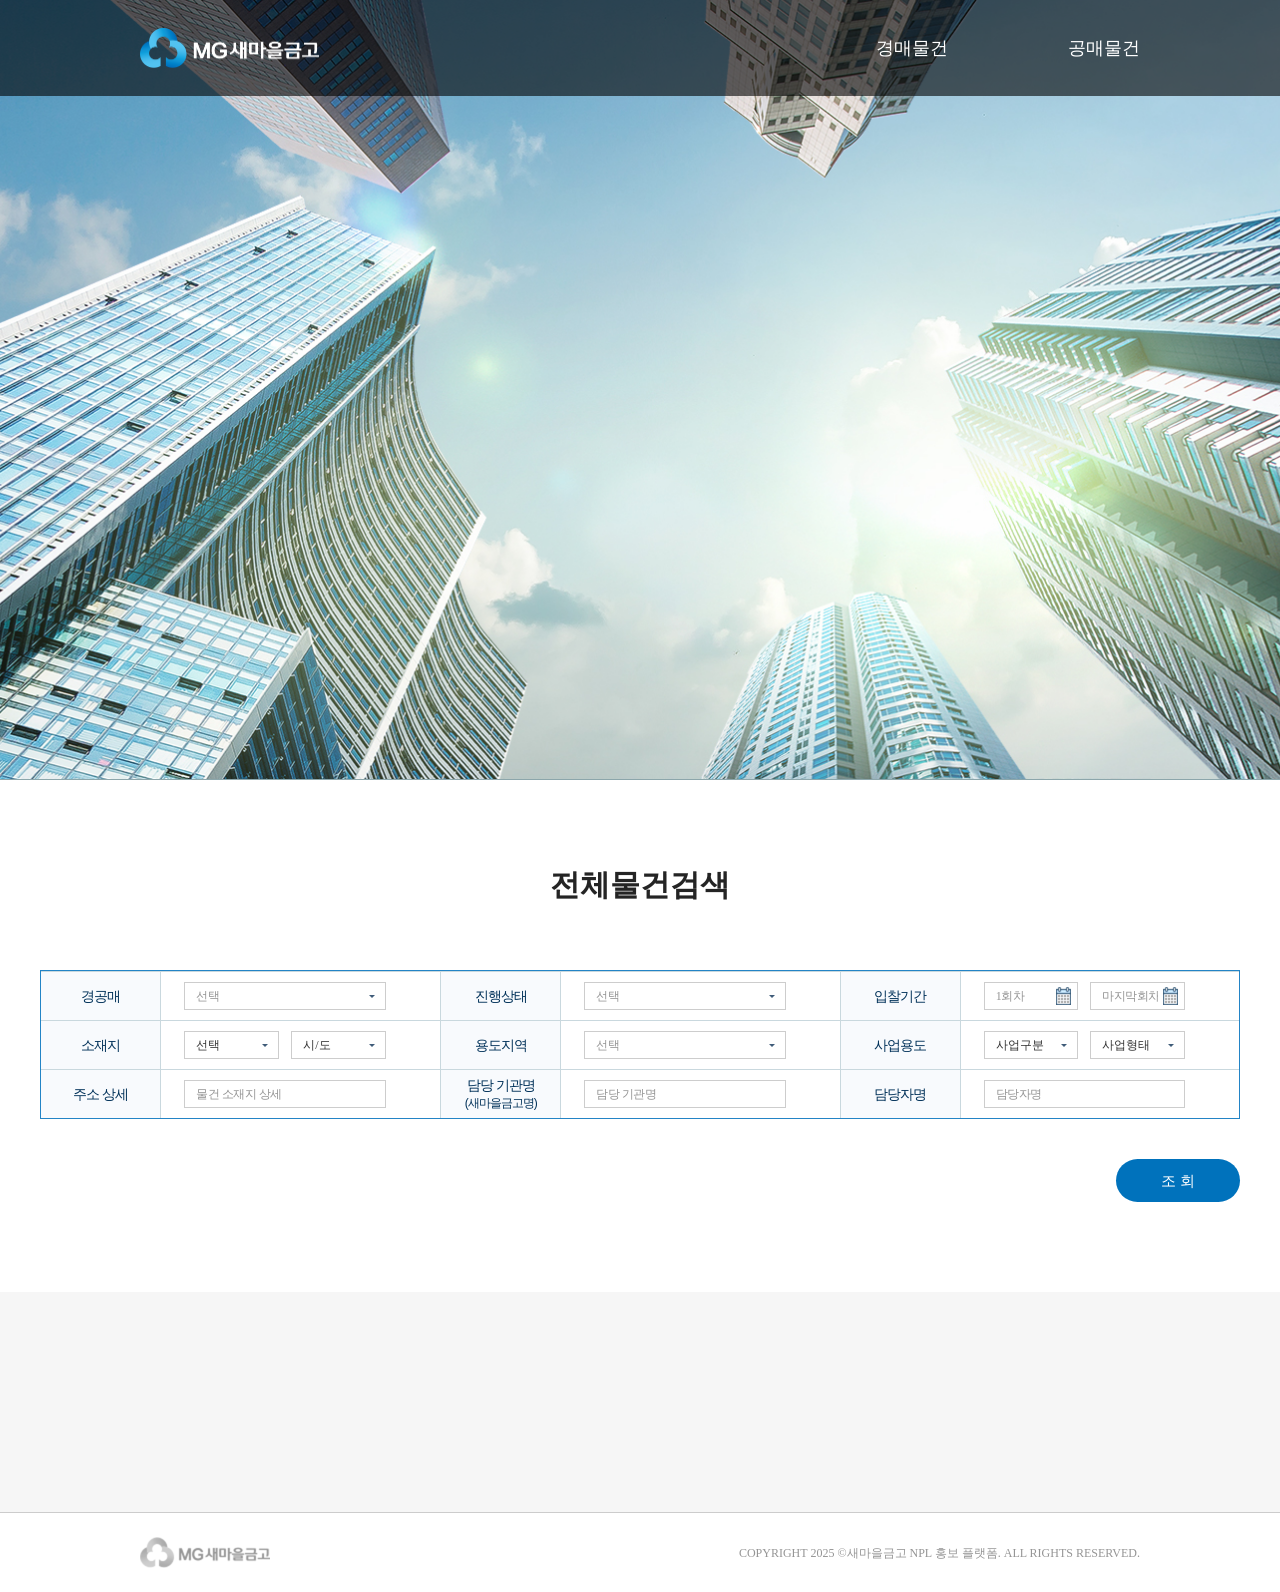
==== index.html @ a2b52a5d "Add NPL 홍보 플랫폼 static site Co-Authored-By: Claude Opus 4.8 (1M context) <noreply@anthropic.com>" ====
<!DOCTYPE html>
<html lang="ko">
<head>

<meta content="IE=edge" http-equiv="X-UA-Compatible">
<link rel="shortcut icon" href="/static/images/kfcc.ico">
<meta name="viewport" content="width=device-width, initial-scale=1.0">
<meta property="og:image" content="/static/images/og_img.jpg">
<meta property="og:title" content="새마을금고 ">
<meta property="og:url" content="https://www.kfcc.co.kr"> <!-- 확인해봐야 함 TODO 김인혁 -->

    <meta charset="UTF-8">
    
    <title>MG새마을금고</title>
    
    <link rel="stylesheet" href="./css/reset.css">
    <link rel="stylesheet" href="./css/common.css">
    <link rel="stylesheet" href="./css/layout.css?v=202602021700">
    <link rel="stylesheet" href="./css/module.css">
    <link rel="stylesheet" href="./css/content.css?v=202602021700">

    <script type="text/javascript" src="./js/common.js"></script>
    <script type="text/javascript" src="./js/jquery-ui.min.js"></script>
    
    <script type="text/javascript" src="/inc/javascript/node.js"></script>
<!-- 	<script type="text/javascript" src="//dapi.kakao.com/v2/maps/sdk.js?appkey=cc2a5fb8acfa3b35404621b3008885d3&libraries=services,clusterer,drawing"></script> -->
</head>
<body>
<script type="text/javascript">
$(document).ready(function() {
	// 최신물건 조회 (최대 5건)
	$('#newSaleCont').load('/mciEstate/commonSaleListAjax.do');
	
	// 달력
	$("#datepicker1, #datepicker2").datepicker({
        dateFormat: 'yy-mm-dd',
        showOtherMonths: true,
        showMonthAfterYear:true,
        changeYear: true,
        changeMonth: true,
        showOn: "both",
        buttonText: "선택",
        monthNamesShort: ['1','2','3','4','5','6','7','8','9','10','11','12'],
        monthNames: ['1월','2월','3월','4월','5월','6월','7월','8월','9월','10월','11월','12월'],
        dayNamesMin: ['일','월','화','수','목','금','토'],
        dayNames: ['일요일','월요일','화요일','수요일','목요일','금요일','토요일'],
    });
	
	 $('select[name=estateType]').on('change', function(){
			$.ajax({
				url : "/mciEstate/getComCodeAjax.do",
				type : "POST",
				data : {"grpCode":'STATUS'
						, 'attr1' : this.value
						},
				dataType : "json",
				success : function(data){
					if(data.resultCd == '00'){
						$("#estateStatus").empty();
						const codeList = data.codeList;
						
						//기본 선택값 추가
						const opt = document.createElement('option');
						opt.value='';
						opt.textContent = '선택';
						
						$("#estateStatus").append(opt);
						codeList.forEach(code=>{
							const opt = document.createElement('option');
							opt.value=code.CODE;
							opt.textContent = code.CODE_NM;
							$("#estateStatus").append(opt);
						});
					}
				}
			});	 
	 });
	 
	 
	 $('select[name=estateLocType]').on('change', function(){
			$.ajax({
				url : "/mciEstate/getComCodeAjax.do",
				type : "POST",
				data : {"grpCode":'ML_LOC'
						, 'attr1' : this.value
						},
				dataType : "json",
				success : function(data){
					if(data.resultCd == '00'){
						$("#estateLocDtlType").empty();
						const codeList = data.codeList;
						
						//기본 선택값 추가
						const opt = document.createElement('option');
						opt.value='';
						opt.textContent = '선택';
						$("#estateLocDtlType").append(opt);
						
						codeList.forEach(code=>{
							const opt = document.createElement('option');
							opt.value=code.CODE;
							opt.textContent = code.CODE_NM;
							$("#estateLocDtlType").append(opt);
						});
					}
				}
			});	 
	 });	 
});

/**
 * 물건 검색
 */
function fnSearch(){
	// 경공매 구분에 따른 분기
	if( $('select[name=estateType]').val() == '' ){
// 		document.frm.action = '/mciEstate/estateList.do';	// 전체목록
		// 전체물건 메뉴 삭제 :: 혹시 몰라서 남겨둠..
		alert('경공매 구분을 선택해주세요.');
		return;
	}else if( $('select[name=estateType]').val() == 'B' ){
		document.frm.action = '/mciEstate/estateBidList.do';	// 경매목록
	}else{
		document.frm.action = '/mciEstate/estateSaleList.do';	// 공매목록
	}
	
	document.frm.submit();
}

/**
 * 물건 상세정보 조회
 */
function fnEstateDtl(estateId){
	// form 생성
	var f = document.createElement('form');
	f.method = 'post';
	f.action = '/mciEstate/estateDtl.do';
	// input 생성
	var inp = document.createElement('input');
	inp.setAttribute('type', 'hidden');
	inp.setAttribute('name', 'estateId');
	inp.setAttribute('value', estateId);
	// form에 자식 추가
	f.appendChild(inp);
	
	var inp2 = document.createElement('input');
	inp2.setAttribute('type', 'hidden');
	inp2.setAttribute('name', 'pageNo');
	inp2.setAttribute('value', 1);
	// form에 자식 추가
	f.appendChild(inp2);
	
	// body에 form 추가
	document.body.appendChild(f);
	// 화면 이동
	f.submit();
}
</script>
	
	<!-- [S]: header -->
	

<header class="header">
    <div class="inner">
        <a href="./index.do" class="logo">
            <img class="logo_img" src="./images/common/logo.png" alt="MG새마을금고">
        </a>
        <nav class="nav">
            <ul class="gnb">
            
<!--                 <li class="depth1"> -->
<!--                     <a href="./estateList.do" id="allMenu"><span>전체물건</span></a> -->
<!--                 </li> -->
                <li class="depth1">
                    <a href="./estateBidList.do" id="bidMenu"><span>경매물건</span></a>
                </li>
                <li class="depth1">
                    <a href="./estateSaleList.do" id="saleMenu"><span>공매물건</span></a>
                </li>
                <li class="depth1" style="display: none;"><!-- [D] : 250619 | style="display: none;" 추가  -->
                      <a href="javascript:;"><span>공매FAQ</span></a>
               	</li>
            </ul>
        </nav>
    </div>
</header>
    <!-- [E]: header -->

    <!-- [S]: contents -->
    <main id="wrap" class="main-wrap">
        <div id="container">
            <!-- [S]: visual -->
            <section class="visual-area" aria-hidden="true"></section>
            <!-- [E]: visual -->
            
            <!-- [S]: quick -->
            <section class="quick-area" style="display: none;"><!-- [D] : 250619 | style="display: none;" 추가  -->
                <div class="inner">
                    <div class="menu menu01">
                        <a href="./sub1.html" class="menu-cont">
                            <b>매각처분 방식 및 공매 절차</b>
                        </a>
                    </div>
                    <div class="menu menu02">
                        <a href="./sub4.html" class="menu-cont">
                            <b>공매 FAQ</b>
                        </a>
                    </div>
                    <div class="menu menu03">
                        <div class="menu-cont">
                            <b>문의사항</b>
                            <ul class="list list-white">
                                <li>새마을금고 대표번호 :  1599.9000</li>
                                <li>MCI대부 대표번호 :  02.2003.6400</li>
                            </ul>
                        </div>
                    </div>
                </div>
            </section>
            <!-- [E]: quick -->            

            <!-- [S]: 전체물건검색 -->
            <section class="search-area">
                <div class="inner">
                    <p class="title">전체물건검색</p>
                    <div class="content">
                        <form id="frm" name="frm" method="post">
                            <div class="search-box">
                                <div class="search-section col3">
                                	<div class="search-wrap-set">
	                                    <div class="search-wrap">
	                                        <div class="search-title">경공매</div>
	                                        <div class="search-content select-box">
	                                            <select name="estateType">
	                                                <option value="" selected="selected">선택</option>
	                                                <option value="B">경매</option>
	                                                <option value="S">공매</option>
	                                            </select>
	                                        </div>
	                                    </div>
	                                    <div class="search-wrap">
	                                        <div class="search-title">진행상태</div>
	                                        <div class="search-content select-box">
	                                            <select name="estateStatus" id="estateStatus">
	                                                <option value="" selected="selected">선택</option>
	                                            </select>
	                                        </div>
	                                    </div>
	                                    <div class="search-wrap">
                                            <div class="search-title">입찰기간</div>
                                            <div class="search-content col2">
                                                <input type="text" id="datepicker1" name="bidStrDt" class="text col2-first calendar" placeholder="1회차" autocomplete="off">
                                                <input type="text" id="datepicker2" name="bidEndDt" class="text col2-last calendar" placeholder="마지막회차" autocomplete="off">
                                            </div>
                                        </div>
                                    </div>
									<div class="search-wrap-set">
	                                    <div class="search-wrap">
	                                        <div class="search-title">소재지</div>
	                                        <div class="search-content col2 select-box">
	                                            <select id="estateLocType" name="estateLocType" class="col2-first black">
	                                                <option value="" selected="selected">선택</option>
	                                                <option value="M">수도권</option>
	                                                <option value="L">지방</option>
	                                            </select>
	                                            <select id="estateLocDtlType" name="estateLocDtlType" class="col2-last black">
	                                                <option value="" selected="selected">시/도</option>
	                                            </select>
	                                        </div>
	                                    </div>
	                                    <div class="search-wrap">
	                                        <div class="search-title">용도지역</div>
	                                        <div class="search-content select-box">
	                                            <select name="estateUseType">
	                                                <option value="" selected="selected">선택</option>
	                                                
	                                                	
		                                                	<option value="01">제1종전용주거지역</option>
		                                                
		                                                	<option value="02">제2종전용주거지역</option>
		                                                
		                                                	<option value="03">제1종일반주거지역</option>
		                                                
		                                                	<option value="04">제2종일반주거지역</option>
		                                                
		                                                	<option value="05">준주거지역</option>
		                                                
		                                                	<option value="06">중심상업지역</option>
		                                                
		                                                	<option value="07">일반상업지역</option>
		                                                
		                                                	<option value="08">근린상업지역</option>
		                                                
		                                                	<option value="09">유통상업지역</option>
		                                                
		                                                	<option value="10">전용공업지역</option>
		                                                
		                                                	<option value="11">일반공업지역</option>
		                                                
		                                                	<option value="12">준공업지역</option>
		                                                
		                                                	<option value="13">보전녹지지역</option>
		                                                
		                                                	<option value="14">생산녹지지역</option>
		                                                
		                                                	<option value="15">자연녹지지역</option>
		                                                
		                                                	<option value="16">기타</option>
		                                                
		                                                	<option value="17">제3종일반주거지역</option>
		                                                
		                                                	<option value="18">지구단위계획구역</option>
		                                                
	                                                
	                                            </select>
	                                        </div>
	                                    </div>
	                                    <div class="search-wrap">
	                                        <div class="search-title">사업용도</div>
	                                        <div class="search-content col2 select-box">
	                                            <select name="bussType" class="col2-first black">
	                                                <option value="" selected="selected">사업구분</option>
	                                                
	                                                	
	                                                		<option value="01">주거시설</option>
	                                                	
	                                                		<option value="02">상업시설</option>
	                                                	
	                                                		<option value="03">업무시설</option>
	                                                	
	                                                		<option value="04">숙박시설</option>
	                                                	
	                                                		<option value="05">레져시설</option>
	                                                	
	                                                		<option value="06">산업시설</option>
	                                                	
	                                                		<option value="07">기타시설</option>
	                                                	
	                                                
	                                            </select>
	                                            <select name="bussDtlType" class="col2-last black">
	                                                <option value="" selected="selected">사업형태</option>
	                                                
	                                                	
	                                                		<option value="011">아파트</option>
	                                                	
	                                                		<option value="012">주상복합</option>
	                                                	
	                                                		<option value="013">연립주택</option>
	                                                	
	                                                		<option value="014">다세대주택</option>
	                                                	
	                                                		<option value="015">타운하우스</option>
	                                                	
	                                                		<option value="016">기타주거시설</option>
	                                                	
	                                                		<option value="021">근린생활시설</option>
	                                                	
	                                                		<option value="022">백화점</option>
	                                                	
	                                                		<option value="023">대형마트</option>
	                                                	
	                                                		<option value="024">쇼핑센터</option>
	                                                	
	                                                		<option value="025">상가</option>
	                                                	
	                                                		<option value="026">기타상업시설</option>
	                                                	
	                                                		<option value="031">오피스텔</option>
	                                                	
	                                                		<option value="032">오피스빌딩</option>
	                                                	
	                                                		<option value="033">기타업무시설</option>
	                                                	
	                                                		<option value="041">호텔</option>
	                                                	
	                                                		<option value="042">콘도</option>
	                                                	
	                                                		<option value="043">리조트</option>
	                                                	
	                                                		<option value="044">펜션</option>
	                                                	
	                                                		<option value="045">기타숙박시설</option>
	                                                	
	                                                		<option value="051">골프장</option>
	                                                	
	                                                		<option value="052">스키장</option>
	                                                	
	                                                		<option value="053">관람장</option>
	                                                	
	                                                		<option value="054">관광단지</option>
	                                                	
	                                                		<option value="055">기타레져시설</option>
	                                                	
	                                                		<option value="061">공장설립</option>
	                                                	
	                                                		<option value="062">아파트형공장</option>
	                                                	
	                                                		<option value="063">항만사업</option>
	                                                	
	                                                		<option value="064">조선사업</option>
	                                                	
	                                                		<option value="065">도로사업</option>
	                                                	
	                                                		<option value="066">물류센터</option>
	                                                	
	                                                		<option value="067">기타산업시설</option>
	                                                	
	                                                		<option value="071">의료시설</option>
	                                                	
	                                                		<option value="072">교육시설</option>
	                                                	
	                                                		<option value="073">복지시설</option>
	                                                	
	                                                		<option value="074">연수시설</option>
	                                                	
	                                                		<option value="075">종교시설</option>
	                                                	
	                                                		<option value="076">기타시설</option>
	                                                	
	                                                
	                                            </select>
	                                        </div>
	                                    </div>
									</div>
									<div class="search-wrap-set">
	                                    <div class="search-wrap">
	                                        <div class="search-title">주소 상세</div>
	                                        <div class="search-content">
	                                            <input type="text" name="estateLoc" class="text" placeholder="물건 소재지 상세">
	                                        </div>
	                                    </div>
	                                    <div class="search-wrap">
	                                        <div class="search-title">담당 기관명<span>(새마을금고명)</span></div>
	                                        <div class="search-content">
	                                            <input type="text" name="gmgoNm" class="text" placeholder="담당 기관명">
	                                        </div>
	                                    </div>
	                                    <div class="search-wrap">
	                                        <div class="search-title">담당자명</div>
	                                        <div class="search-content">
	                                            <input type="text" name="mgrNm" class="text" placeholder="담당자명">
	                                        </div>
	                                    </div>
	                            	</div>
                                </div>
                            </div>
                        </form> 
                        <div class="btn-wrap">
                            <button type="button" class="btn small" onclick="fnSearch();">조 회</button>
                        </div>
                    </div>
                </div>
            </section>
            <!-- [E]: 전체물건검색 -->
            
            <!-- [S]: 최신물건 -->
            <section class="new-area" id="newSaleCont"></section>
            <!-- [E]: 최신물건 -->
        </div>
    </main>
    <!-- [E]: contents -->

    <!-- [S]: footer -->
    

<footer class="footer">
    <div class="inner">
        <a href="./index.do" class="logo">
            <img src="./images/common/logo01.png" alt="MG새마을금고">
        </a>

        <address>COPYRIGHT 2025 ©새마을금고 NPL 홍보 플랫폼. ALL RIGHTS RESERVED.</address>
    </div>
</footer>
    <!-- [E]: footer -->

    <!-- [S]: script -->
    <script type="text/javascript">
        function scrollTarget(target){
            $('html, body').animate({scrollTop: $(target).offset().top}, 500)
        }
    </script>
    <!-- [E]: script -->
</body>
</html>
---- css/common.css ----
@charset "utf-8";


/* ==============================
 * common 공통
 * 메인 및 서브 모든 페이지에서 사용하는 스타일 요소
 * ============================== */

/* font */
@font-face {
  font-family: "MG_KFCC";
  font-weight: 400;
  font-style: normal;
  src: 
    url('../fonts/MG_KFCC_Regular.woff2') format('woff2'),
    url('../fonts/MG_KFCC_Regular.woff') format('woff'),
    url("../fonts/MG_KFCC_Regular.eot") format("embedded-opentype"),

    url('../fonts/MG_KFCC_L_Regular.woff2') format('woff2'),
    url('../fonts/MG_KFCC_L_Regular.woff') format('woff'),
    url("../fonts/MG_KFCC_L_Regular.ttf") format("truetype"),
    url("../fonts/MG_KFCC_L_Regular.eot") format("embedded-opentype"),

    url('../fonts/MG_KFCC_OTF_Regular.woff2') format('woff2'),
    url('../fonts/MG_KFCC_OTF_Regular.woff') format('woff'),
    url("../fonts/MG_KFCC_OTF_Regular.eot") format("embedded-opentype"),

    url('../fonts/MG_KFCC_L_OTF_Regular.woff2') format('woff2'),
    url('../fonts/MG_KFCC_L_OTF_Regular.woff') format('woff'),
    url("../fonts/MG_KFCC_L_OTF_Regular.otf") format("opentype"),
    url("../fonts/MG_KFCC_L_OTF_Regular.eot") format("embedded-opentype");
}

@font-face {
  font-family: "MG_KFCC";
  font-weight: 700;
  font-style: normal;
  src: 
    url('../fonts/MG_KFCC_Bold.woff') format('woff2'),
    url('../fonts/MG_KFCC_Bold.woff2') format('woff'),
    url("../fonts/MG_KFCC_Bold.eot") format("embedded-opentype"),

    url('../fonts/MG_KFCC_L_Bold.woff2') format('woff2'),
    url('../fonts/MG_KFCC_L_Bold.woff') format('woff'),
    url("../fonts/MG_KFCC_L_Bold.ttf") format("truetype"),
    url("../fonts/MG_KFCC_L_Bold.eot") format("embedded-opentype"),

    url('../fonts/MG_KFCC_OTF_Bold.woff2') format('woff2'),
    url('../fonts/MG_KFCC_OTF_Bold.woff') format('woff'),
    url("../fonts/MG_KFCC_OTF_Bold.eot") format("embedded-opentype"),

    url('../fonts/MG_KFCC_L_OTF_Bold.woff2') format('woff2'),
    url('../fonts/MG_KFCC_L_OTF_Bold.woff') format('woff'),
    url("../fonts/MG_KFCC_L_OTF_Bold.otf") format("opentype"),
    url("../fonts/MG_KFCC_L_OTF_Bold.eot") format("embedded-opentype");
}
#container {
  width: 100%;
  min-height: calc(100vh - 4.25rem);
}
.inner{
  position: relative;
  width: 62.5rem;
  margin: 0 auto;
}
.contents {
  position: relative;
}

/* 접근성을 위한 텍스트 블라이드처리 공통 클래스 */
.sr-only{
  overflow: hidden;
  position: absolute;
  top: 0;
  left: -1000vw;
}
.hidden {
  position: absolute;
  left: -312.5rem;
  top: -312.5rem;
  overflow: hidden;
}
.hide {
  display: none !important;
}
.block {
  display: block !important;
}

/*------- media screen -------*/
@media screen  and (max-width: 74.9375rem) {
  .inner{
    width: 100%;
    padding: 0 2.5rem;
  }
}
---- css/layout.css ----
@charset "utf-8";

/* ==============================
 * header, footer, form, popup(modal/ bottomsheet ...) 등 컴포넌트 형태의 공통 style
 * ============================== */

/*------- header -------*/
.header {
    position: fixed;
    left: 0;
    top: 0;
    z-index: 300;
    width: 100%;
    height: 6rem;
    background: rgba(0, 0, 0, 0.6);
}
.header .inner {
    display: flex;
    justify-content: space-between;
    align-items: center;
    position: relative;
    height: 100%;
    margin: 0 auto;
}
.header .logo {
    display: inline-block;
    width: 11.25rem;
}
.header .logo img{
    width: 11.1875rem;
}
.header .gnb{
    display: flex;
    margin: 0 -3.75rem;
}
.header .gnb .depth1 a{
    display: block;
    padding: 1.25rem 0;
    margin: 0 3.75rem;
    color: #fff;
    font-size: 1.125rem;
    text-align: center;
}
.header .gnb .depth1 a.active,
.header .gnb .depth1 a:hover{
    color: #6fd5ff;
    font-weight: 700;
}
/*------- //header -------*/

/*------- footer -------*/
.footer {
    position: relative;
    width: 100%;
    color: #777;
    font-size: 1.125rem;
    border-top: 0.0625rem solid #ccc;
}
.footer .logo img{
    width: 8.125rem;
}
.footer .inner{
    display: flex;
    justify-content: space-between;
    align-items: center;
    padding: 1.5rem 0;
}
.footer address{
    font-family: '굴림';
    font-size: 0.75rem;
    color: #959595;
}
/*------- //footer -------*/

/*------- list -------*/
.list-wrap .list,
.list li{
    position: relative;
    padding-left: 0.75rem;
}
.list-wrap .list:before,
.list li:before{
    content: '';
    display: block;
    position: absolute;
    left: 0;
    top: 0.8125rem;
    width: 0.25rem;
    height: 0.25rem;
    background: #333;
    border-radius: 50%;
}
.list-blue .list:before,
.list-blue li:before{
    background-color: #0082c9;
}
.list-white .list:before,
.list-white li:before{
    background-color: #fff;
}
/*------- //list -------*/

/*------- pagination -------*/
.pagination{
    display: flex;
    align-items: center;
    justify-content: center;
    margin-top: 4.375rem;
}
.pagination .button{
    position: relative;
    top: 0;
    width: 1.125rem;
    height: 1.125rem;
    font-size: 0;
    border: 0.0625rem solid #c9d8de;
}
.pagination .button:after{
    content: '';
    display: block;
    position: absolute;
    left: 53%;
    top: 50%;
    width: 0.3125rem;
    height: 0.5rem;
    background-image: url('./../images/icons/icon_arrow_right.png');
    background-repeat: no-repeat;
    background-size: 100%;
    background-position: center;
}
.pagination .button.prev-btn:after{
    transform: translate(-50%, -50%) rotate(180deg);
}
.pagination .button.next-btn:after{
    transform: translate(-50%, -50%);
}

.pagination .num{
    display: flex;
    align-items: center;
    margin: 0 1rem;
}
.pagination .num li{
    margin: 0 0.5rem;
    font-family: '돋움','Dotum';
    font-size: 0.875rem;
    font-weight: 600;
    line-height: 1;
    color: #9e9e9e;
}
.pagination .num li.active{
    color: #006db3;
}
/*------- //pagination -------*/

/*------- sub page title -------*/
.sub-wrap .title-area{
    height: 21.625rem;
    margin-bottom: 5.625rem;
    background: url('./../images/common/bg_visual.jpg') no-repeat top center / cover;
}
.sub-wrap .title-area .inner{
    display: flex;
    align-items: flex-end;
    height: 100%;
}
.sub-wrap .title-area .inner p{
    margin-bottom: 2.25rem;
    font-size: 1.875rem;
    font-weight: 700;
    color: #003159;
}
.sub-wrap .contents{
    padding-bottom: 4.375rem;
}
/*------- //sub page title -------*/

/*------- search box -------*/
.search-area .search-box{
    border: 0.0625rem solid #2384c6;
}
.search-area .search-section{
    display: flex;
    flex-wrap: wrap;
}
.search-box .search-wrap{
    display: flex;
    width: 50%;
    border-top: 0.0625rem solid #c9d8de;
}
.search-box .search-section.col3 .search-wrap {
    width: calc(100% / 3);
}
    
.search-box .search-wrap-set{
    display: flex;
    flex-wrap: wrap;
    width: 100%;
}
.search-box .search-wrap-set .search-wrap + .search-wrap{
    border-left: 0.0625rem solid #c9d8de;
}

.search-box .search-title{
    display: flex;
    flex-direction: column;
    align-items: center;
    justify-content: center;
    width: 7.5rem;
    height: 100%;
    padding: 0 0.75rem;
    text-align: center;
    color: #003159;
    font-size: 0.875rem;
    letter-spacing: -0.0625rem;
    line-height: 1.2;
    background: #f8fafd;
    border-right: 0.0625rem solid #c9d8de;
}
.search-box .search-title > span{
    display: inline-block;
    margin-top: 0.125rem;
    font-size: 0.75rem;
}
.search-box .search-content{
    display: flex;
    align-items: center;
    width: calc(100% - 7.5rem);
    padding: 0.5rem 5.625rem 0.5rem 1.4375rem;
}
.search-box .search-content.col2{
    display: flex; 
    align-items: center;
    justify-content: space-between;
}
.search-box .search-content.col2 input {
    flex: auto !important;
    width: calc(100% / 2 - 0.75rem) !important;
}
.search-box .search-content.col2 .col2-first{
    flex: .5; 
    margin-right: 0.75rem;
}
.search-box .search-content.col2 .col2-last{
    flex: .5;
}
.search-box .col3 .search-content{
    padding: 0.625rem 3.375rem 0.625rem 1.4375rem;
}
.search-area .btn-wrap{
    margin-top: 2.5rem;
    text-align: right;
}
.search-area .btn{
    background: #0072bc;
}
/*------- //search box -------*/

/*------- datepicker -------*/
.ui-datepicker{
    display: none;
}
.ui-datepicker-trigger{
    display: none;
}

.ui-datepicker {
    z-index: 200 !important;
    width: 17.5rem;
    padding: 0.5rem;
    background-color: #fff;
    border-radius: 0.25rem;
    box-shadow: 0.0625rem 0.0625rem 0.25rem rgba(0, 0, 0, 0.2);
}
.ui-datepicker-header {
    position: relative;
    width: 100%;
    display: flex;
    justify-content: center;
    padding: 0.25rem 0;
    background-color: #2384c6;
}

.ui-datepicker-prev, 
.ui-datepicker-next {
    position: absolute;
    width: 1.625rem;
    top: 50%;
    transform: translateY(-50%);
    background: url('./../images/icons/icon_arrow_right01.png') no-repeat center;
    background-size: 50%;
}
.ui-datepicker-prev span, 
.ui-datepicker-next span {
    font-size: 0;
}
.ui-datepicker-prev {
    left: 0.625rem;
    transform: translateY(-50%) rotate(180deg);
}
.ui-datepicker-next {
    right: 0.625rem;
}

.ui-datepicker-title {
    width: 7.5rem;
    display: flex;
    align-items: center;
    justify-content: space-between;
}
.ui-datepicker-year, 
.ui-datepicker-month {
    padding-right: 1.125rem;
    font-size: 1.25rem;
    color: #fff;
    border: none;
    text-align: center;
    background-color: #2384c6;
    background-image: url("./../images/icons/icon_arrow_down01.png");
    background-repeat: no-repeat;
    background-position: center right 0;
    background-size: 0.5rem;
}

.ui-datepicker-calendar {
    text-align: center;
}
.ui-datepicker-calendar thead th {
    padding: 1rem 0 0.75rem 0;
}
.ui-datepicker-calendar td {
    position: relative;
    padding: 0.375rem 0.125rem;
}
.ui-datepicker-calendar a {
    display: block;
    color: inherit;
    line-height: 1.5;
}
.ui-datepicker-calendar .ui-datepicker-other-month {
    color: #B1A7A6;
    background-color: #F5F3F4;
}
.ui-datepicker-today {
    color: #2384c6;
}
.ui-datepicker .ui-state-active {
    color: #fff;
    font-weight: 700;
}
.ui-datepicker .ui-state-active::after {
    content: "";
    display: block;
    width: 80%;
    height: 80%;
    position: absolute;
    top: 50%;
    left: 50%;
    transform: translate(-50%, -50%);
    background-color: #2384c6;
    border-radius: 50%;
    z-index: -1;rPw
}
/*------- //datepicker -------*/

/*------- fancybox -------*/
.fancybox-overlay{
    background: rgba(0, 0, 0, 0.6);
}
.fancybox-close{
    top: 0.25rem;
    right: 0.25rem;
    width: 2.5rem;
    height: 2.5rem;
    background-image: url('./../images/icons/icon_close.png');
    background-repeat: no-repeat;
    background-position: center;
    background-size: 100%;
}
.fancybox-prev span{
    left: -3.125rem;
    visibility: visible;
    display: block;
    width: 2.625rem;
    height: 2.625rem;
    background-image: url('./../images/icons/icon_arrow_right01.png');
    background-repeat: no-repeat;
    background-position: center;
    background-size: 1.25rem;
    background-color: rgba(255,255,255,0.5);
    border-radius: 50%;
    transform: rotate(180deg);
}
.fancybox-next span{
    right: -3.125rem;
    visibility: visible;
    display: block;
    width: 2.625rem;
    height: 2.625rem;
    background-image: url('./../images/icons/icon_arrow_right01.png');
    background-repeat: no-repeat;
    background-position: center;
    background-size: 1.25rem;
    background-color: rgba(255,255,255,0.5);
    border-radius: 50%;
}
.fancybox-skin{
    padding: 0 !important;
    background: none;
}
.fancybox-wrap{
    width: 56.25rem !important;
    height: auto !important;
}
.fancybox-outer,
.fancybox-inner,
.fancybox-inner img{
    width: 100% !important;
    height: 100% !important;
}
.fancybox-opened .fancybox-title{
    display: none;
}
/*------- //fancybox -------*/


/*------- media screen -------*/
@media screen and (max-width: 74.9375rem) {
    .search-box .col3 .search-content{
        padding: 0.625rem 0.5rem;
    }
    .search-box .search-content{
    	padding: 0.5rem;
    }
    .footer .inner{
    	padding: 1.5rem 2.5rem;
    }
}
---- css/module.css ----
@charset "utf-8";

/* ==============================
 * btn, tab, icon, bg 등 작은 모듈 단위의 공통 style
 * ============================== */

/*------- color -------*/
.blue{
  color: #0082c9;
}
.blueA{
  color: #003159;
}
.black{
  color: #333;
}
/*------- //color -------*/

/*------- select -------*/
.select-box {
  width: 100%;
}
.select-box select {
  position: relative;
  width: 100%;
  padding: 0.25rem 0.6875rem;
  border-color: #cdcdcd;
  background: url('./../images/icons/icon_select_arrow.png') no-repeat right 0.625rem center / 0.375rem 0.1875rem;
}
/*------- //select -------*/

/*------- input -------*/
input[type="text"],
input[type="password"] {
  -webkit-appearance: none;
  background: none;
  width: 100%;
  border: 0.0625rem solid #cdcdcd;
}
input:disabled,
input:read-only {
  color: #777;
}
input::placeholder {
  color: #949494;
}
textarea::placeholder {
  color: #949494;
}
input.text {
  display: block;
  position: relative;
  padding: 0.25rem 0.6875rem;
  color: #333;
}
input.calendar{
  padding-right: 1.625rem;
  background: url('./../images/icons/icon_calendar.png') no-repeat center right 0.375rem / 0.9375rem 1.125rem;
}
/*------- //input -------*/

/*------- btn -------*/
.btnBox {
  margin-top: 1.25rem;
  text-align: right;
}
a.btn,
.btn {
  padding: 0.875rem 2.8125rem;
  display: inline-block;
  min-width: 9.375rem;
  color: #fff;
  font-size: 1.125rem;
  text-align: center;
  border-radius: 2.1875rem;
}
a:focus-visible{
  border: 0.1875rem solid #003a68;
}
a:focus:not(:focus-visible){
  border : none;
}
button:focus-visible{
  outline: 0.1875rem solid #003a68;
}
button:focus:not(:focus-visible){
  outline : 0;
}
.btn.small {
  min-width: 6.25rem;  
  height: 2.6875rem;
  font-size: 0.9375rem;
}
.btn.long {
  height: 4.0625rem;
  padding: 0 4.375rem;
}
.btn + .btn {
  margin-left: 0.9375rem;
}

.btn-square{
  display: inline-block;
  padding: 0.25rem 0.75rem;
  font-family: '돋움','Dotum';
  font-size: 0.75rem;
  color: #494949;
  border: 0.0625rem solid #c9cacb !important;
  background: #f8fafd;
}
.btn-square span{
  display: inline-block;
  position: relative;
  padding-left: 1.125rem;
  line-height: 1;
  vertical-align: middle;
}
/*------- //btn -------*/

/*------- flag -------*/
.flag{
  display: inline-block;
  padding: 0.375rem 1.125rem;
  font-size: 0.75rem;
  color: #fefefe;
  text-align: center;
  letter-spacing: -0.0625rem;
  line-height: 1;
}
.flag.flagA{
  background-color: #2384c6;
}
.flag.flagB{
  background-color: #3b517e;
}
/*------- //flag -------*/
---- css/content.css ----
@charset "utf-8";

/* ==============================
 * 페이지별 스타일
 * ============================== */

/*------- main -------*/
.main-wrap .inner{
    padding: 5.625rem 0 8.125rem;
}
.main-wrap .title{
    margin-bottom: 4.375rem;
    font-weight: 700;
    font-size: 1.875rem;
    text-align: center;
    line-height: 1;
    color: #242424;
}

.main-wrap .visual-area{
    width: 100%;
    height: 48.75rem;
    background: url('./../images/main/bg_visual.jpg') no-repeat center / cover;
    border-bottom: 0.0625rem solid #8ca6ab;
}

.main-wrap .visual-area img{
	width: 100%;
	heigth: 100%;
}

.main-wrap .quick-area{
    background: linear-gradient(to right , #f2f9ff 60%, #0071bc 40%);
    border-bottom: 0.0625rem solid #d5e1e9;
}
.main-wrap .quick-area .inner{
    display: flex;
    width: 87.5rem;
    padding: 0;
} 
.main-wrap .quick-area .menu{
    position: relative;
    background: #f2f9ff;
}
.main-wrap .quick-area .menu.menu01{
    flex: 1;
}
.main-wrap .quick-area .menu.menu01:after{
    content: '';
    display: block;
    position: absolute;
    right: 0;
    top: 50%; 
    transform: translateY(-50%);
    width: 0.0625rem;
    height: 1.125rem;
    background: #ddd;
}
.main-wrap .quick-area .menu.menu02{
    width: 20rem;
}
.main-wrap .quick-area .menu.menu03{
    flex: 1;
    background: #0071bc;
}
.main-wrap .quick-area .menu .menu-cont{
    display: flex;
    flex-direction: column;
    justify-content: center;
    position: relative;
    width: 100%;
    height: 9.375rem;
    padding-left: 0.625rem;
    color: #005b98;
    font-size: 1.25rem;
    letter-spacing: -0.0625rem;
}
.main-wrap .quick-area .menu.menu01 .menu-cont{
    margin-left: 15.3125rem;
}
.main-wrap .quick-area .menu.menu02 .menu-cont{
    margin-left: 9.8125rem;
}
.main-wrap .quick-area .menu.menu03 .menu-cont{
    margin-left: 10.25rem;
    color: #fff;
    cursor: initial;
}
.main-wrap .quick-area .menu.menu03 .menu-cont .list{
    margin-top: 1.0625rem;
}
.main-wrap .quick-area .menu.menu03 .menu-cont .list li{
    font-size: 1rem;
}
.main-wrap .quick-area .menu .menu-cont:before{
    content: '';
    display: block;
    position: absolute;
    left: -4.5rem;
    top: 50%; 
    transform: translateY(-50%);
    width: 3.5rem;
    height: 3.5rem;
    background-repeat: no-repeat;
    background-position: center;
    background-size: 100%;
}
.main-wrap .quick-area .menu.menu01 .menu-cont:before{
    background-image: url('./../images/main/ico_puick01.png');
}
.main-wrap .quick-area .menu.menu02 .menu-cont:before{
    background-image: url('./../images/main/ico_puick02.png');
}
.main-wrap .quick-area .menu.menu03 .menu-cont:before{
    background-image: url('./../images/main/ico_puick03.png');
}


.main-wrap .quick-area .menu b > span{
    display: block;
    font-weight: 400;
    font-size: 1.125rem;
}
.main-wrap .quick-area .menu b{
    position: relative;
    line-height: 1;
}

.main-wrap .quick-area ~ section:nth-child(odd){
    background: #fff;
}
.main-wrap .quick-area ~ section:nth-child(even){
    background: #f6f6f6;
}

.main-wrap .search-area .inner{
    width: 87.5rem;
}

.main-wrap .new-area{
    padding: 5.625rem 0 8.125rem;
}
.main-wrap .new-area .inner{
    padding: 0;
}
.main-wrap .new-area .content{
    overflow-x: auto;
}
.main-wrap .new-area .content .sell-list{
    display: flex; 
    justify-content: space-between;
    width: 104.375rem;
    margin: 0 auto;
}
.main-wrap .new-area .content .sell-wrap{
    overflow: hidden;
    width: 19.6875rem;
    height: 21.875rem;
    margin-right: 1.75rem;
}
.main-wrap .new-area .content .sell-wrap:last-of-type{
    margin-right: 0;
}
.main-wrap .new-area .content .sell-wrap a{
    display: block;
    position: relative;
    width: 100%;
    height: 100%;
    background: rgba(0,0,0,.02);
}
.main-wrap .new-area .content .sell-wrap a li {
    letter-spacing: -0.0625rem;
}
.main-wrap .new-area .content .sell-wrap a img{
    width: 100%;
    height: 100%;
}
.main-wrap .new-area .content .info{
    position: absolute;
    left: 0;
    top: 0;
    width: 100%;
    height: 100%;
}
.main-wrap .new-area .content .list{
    display: flex;
    flex-direction: column;
    justify-content: center;
    width: 100%;
    height: 100%;
    padding: 1.25rem;
    background: rgba(0,0,0,.2);
    color: #fff;
    transform: translateY(100%);
    transition: all .3s ease;
}
.main-wrap .new-area .content a:hover .list{
    transform: translateY(0%);
    transition: all .3s ease;
}
/*------- //main -------*/

/*------- 매각처분 방식 및 공매 절차 -------*/
.sub01-container .contents dl{
    display: flex;
    padding: 4rem 2.25rem 4rem 3rem;
}
.sub01-container .contents dl:first-child {
    padding-top: 0;
}
.sub01-container .contents dl + dl{
    border-top: 0.0625rem solid #dcdcdc;
}
.sub01-container .contents dt{
    width: 12.1875rem;
    margin-right: 1.25rem;
    font-size: 1.625rem;
    font-weight: 700;
    line-height: 1.2;
    color: #0072bc;
}
.sub01-container .contents dd{
    flex: 1;
    padding-left: 3.75rem;
    color: #2f2f2f;
    font-size: 1rem; 
    letter-spacing: -0.0625rem;
    line-height: 1.8;
}
.sub01-container .contents dd .list li + li{
    margin-top: 1.5rem;
}

/*------- //매각처분 방식 및 공매 절차 -------*/

/*------- 전체물건검색 -------*/
.sub02-container .search-list-area{
    margin-top: 3.75rem;
}

.sub02-container .search-list-title .s-title{
    font-size: 1.5rem;
    font-weight: 700;
    color: #003159;
}
.sub02-container .search-list-title .select-area{
    display: flex;
    justify-content: flex-end;
    align-items: center;
}
.sub02-container .search-list-title .select-area > span{
    font-size: 0.875rem;
    color: #003159;
    letter-spacing: -0.0625rem;
}
.sub02-container .search-list-title .select-area .select-box:first-of-type{
    width: 8.125rem;
    margin: 0 0.625rem 0 1.375rem;
}
.sub02-container .search-list-title .select-area .select-box:last-of-type{
    width: 5.625rem;
}

.sub02-container .search-list-cont{
    margin-top: 0.625rem;
    border-top: 0.125rem solid #2384c6;
}
.sub02-container .cont{
    cursor: pointer;
}
.sub02-container .cont:nth-child(even){
    background: #f8fafd;
}

.sub02-container .cont.empty{
    padding-top: 6.25rem;
    text-align: center;
}
.sub02-container .cont.empty img{
    width: 2.5625rem;
}
.sub02-container .cont.empty p{
    margin-top: 1.125rem;
}

.sub02-container .cont-top{
    display: flex;
    align-items: center;
    justify-content: space-between;
    padding: 0.5625rem 1.25rem 0.5625rem 0.625rem;
    border-bottom: 0.0625rem solid #c9d8de;
}
.sub02-container .cont-top .title .title-info{
    display: inline-block;
    margin-left: 0.75rem;
    font-family: '돋움','Dotum';
    font-size: 0.75rem;
    font-weight: 700;
    color: #262626;
}
.sub02-container .cont-top .title .title-info > span{
    font-weight: inherit;
}
.sub02-container .cont-top strong{
    font-family: '돋움','Dotum';
    font-size: 0.875rem;
    color: #2f2f2f;
}

.sub02-container .cont-bottom{
    display: flex;
    align-items: center;
    padding: 0.75rem 1.375rem;
}
.sub02-container .img-box{
    width: 7.5rem;
    height: 7.5rem;
    border: 0.0625rem solid #c9d8de;
}
.sub02-container .img-box img{
    width: 100%;
    height: 100%;
}
.sub02-container .info{
    display: flex;
    flex-wrap: wrap;
    justify-content: space-between;
    flex: 1;
    position: relative;
    padding-left: 3.75rem;
}
.sub02-container .info:before{
    content: '';
    display: block;
    position: absolute;
    left: 50%;
    top: 0;
    transform: translateX(-50%);
    width: 0.0625rem;
    height: 100%;
    background: #d9d9d9;
}
.sub02-container .info .col{
    display: flex; 
    width: calc(100% / 2 - 2.5rem);
}
.sub02-container .info .col p{
    margin-bottom: 0.75rem;
    word-break: keep-all;
    min-height: 1.3125rem;
}
.sub02-container .info .col p:last-of-type{
    margin-bottom: 0;
}
.sub02-container .info .col-title{
    display: inline-block;
    width: max-content;
    margin-right: 2.375rem;
    font-size: 0.875rem;
    color: #003159;
}
.sub02-container .info .col-cont{
    flex: 1;
    display: inline-block;
    font-family: '돋움','Dotum';
    font-size: 0.75rem;
    color: #003159;
    line-height: 1.75;
}

.sub02-container .info .list-wrap .list:before{
    top: 0.625rem;
    background: #003159;
}
/*------- //전체물건검색 -------*/

/*------- 물건상세 -------*/
.sub03-container .btn-wrap{
    text-align: right;
    margin-bottom: 0.875rem;
}

.sub03-container .btn-square.list span:before{
    content: '';
    display: block;
    position: absolute;
    left: 0;
    top: 50%;
    transform: translateY(-50%);
    width: 0.6875rem;
    height: 0.625rem;
    background: url('./../images/icons/icon_list.png') no-repeat center / 100%;
}
/*------- 물건상세 출력버튼추가 2025-08-29 -------*/
.sub03-container .btn-square.print span:before{
    content: '';
    display: block;
    position: absolute;
    left: 0;
    top: 50%;
    transform: translateY(-50%);
    width: 0.6875rem;
    height: 0.625rem;
    background: url('./../images/icons/icon_print.png') no-repeat center / 100%;
}
.sub03-container .title-wrap{
    padding: 0.625rem 2.1875rem 2.1875rem;
    border-top: 0.125rem solid #2384c6;
    background: #f8fafd;
}
.sub03-container .title-wrap .title-top{
    display: flex;
    justify-content: space-between;
    align-items: center;
    padding-bottom: 0.625rem;
    margin-bottom: 1.875rem;
    border-bottom: 0.0625rem dashed #c9d8de;
}
.sub03-container .title-wrap .title-top > p{
	display: flex;
    justify-content: flex-start;
    align-items: center;
    gap: 0.3125rem;
}
.sub03-container .title-wrap .title-top .num{
    display: inline-block;
    margin-left: 1.25rem;
    font-family: '돋움','Dotum';
    font-size: 0.8125rem;
    font-weight: 700;
    color: #262626;
}
.sub03-container .title-top > p .flag + span{
	margin-left: 0.3125rem;
}
.sub03-container .title-wrap .title-info{
    display: flex;
    align-items: center;
    font-family: '돋움','Dotum';
    font-size: 0.75rem;
    color: #262626;
}
.sub03-container .title-wrap .title-info li{
    position: relative;
    margin-left: 0.625rem;
    padding-left: 0.625rem;
}
.sub03-container .title-wrap .title-info li:not(:first-child):before{
    content: '';
    display: block;
    position: absolute;
    left: 0;
    top: 50%;
    transform: translateY(-50%);
    width: 0.0625rem;
    height: 63%;
    background: #262626;
}
.sub03-container .title-wrap .title-bottom{
    font-family: '돋움','Dotum';
}
.sub03-container .title-wrap .title-bottom .category{
    display: block;
    margin-bottom: 0.25rem;
    font-size: 0.75rem;
    color: #262626;
}
.sub03-container .title-wrap .title-bottom .address{
    font-size: 1rem;
    color: #003159;
}

.sub03-container .cont-area{
    display: flex;
    border-top: 0.0625rem solid #c9d8de;
    border-bottom: 0.0625rem solid #c9d8de;
}

.sub03-container .cont-area .gallery-wrap{
	display: flex;
    flex-direction: column;
    gap: 0.125rem;
    width: 26.25rem;
    height: 23.6875rem;
}
.sub03-container .cont-area .gallery-wrap img{
    width: 100%;
    height: 100%;
}
.sub03-container .cont-area .gallery-wrap a{
    display: block;
}
.sub03-container .cont-area .gallery-wrap .mainImageLink{
    height: 17.875rem;
}

.sub03-container .cont-area .thumbs{
    display: flex;
    justify-content: flex-start;
    gap: 0.125rem;
        height: calc((100% - 17.875rem) - 0.125rem);
}
.sub03-container .cont-area .thumbs a{
    width: calc(100% / 4);
}

.sub03-container .cont-area .info-wrap{
    flex: 1;
    overflow: hidden;
}
.sub03-container .cont-area .info-wrap ul{
    padding: 1.6875rem 3.125rem;
}
.sub03-container .cont-area .info-wrap ul li + li{
    margin-top: 1.875rem;
    padding-top: 1.6875rem;
    border-top: 0.0625rem dashed #c9d8de;
}
.sub03-container .cont-area .info-wrap dl{
    display: flex;
    align-items: flex-start;
    font-family: '돋움','Dotum';
    font-size: 0.75rem;
}

.sub03-container .cont-area .info-wrap dl + dl{
    margin-top: 1rem;
}
.sub03-container .cont-area .info-wrap dt{
    width: 12.125rem;
    margin-right: 3.75rem;
    font-weight: 700;
    color: #003159;
    white-space:nowrap;
}
.sub03-container .cont-area .info-wrap dd{
    flex: 1;
}
.sub03-container .cont-area .info-wrap dd .onbid{
    display: inline-block;
    vertical-align: top;
}
.sub03-container .cont-area .info-wrap dd a{
    display:inline-block;
    margin-top: -0.25rem;
    margin-left: 0.9375rem;
    padding: 0.375rem 1rem 0.375rem 0.5rem;
    overflow: hidden;
    font-size: 0.75rem;
    line-height: 1;
    word-break: break-all;
    color: #5a5a5a;
    background: #f8fafd url('./../images/icons/icon_arrow_right02.png') no-repeat center right 0.5rem / 0.25rem 0.375rem;
    border: 0.0625rem solid #c9cacb;
}

.sub03-container section + section{
    margin-top: 3.375rem;
}
.sub03-container .s-title{
    margin-bottom: 1rem;;
    font-size: 1rem;
    font-weight: 700;
    color: #003159;
}

.sub03-container .table-wrap{
    border-top: 0.125rem solid #2384c6;
}
.sub03-container .table-wrap th{
    padding: 0.875rem 1.3125rem;
    font-size: 0.875rem;
    color: #003159;
    line-height: 1;
    border-right: 0.0625rem solid #c9d8de;
    border-bottom: 0.0625rem solid #c9d8de;
    background: #f8fafd;
    vertical-align: middle;
}
.sub03-container .table-wrap td{
	min-height: 2.6875rem;
    height: 2.6875rem;
    padding: 0.875rem 1rem;
    font-family: '돋움','Dotum';
    font-size: 0.75rem;
    color: #262626;
    line-height: 1.2;
    vertical-align: middle;
    word-break: keep-all;
    border-bottom: 0.0625rem solid #c9d8de;
    box-sizing: border-box;
}
.sub03-container .table-wrap td:not(:last-of-type){
    border-right: 0.0625rem solid #c9d8de;
}
.sub03-container .table-wrap .bor-right-none{
    border-right: 0;
}
.sub03-container .table-info{
    text-align: center;
}
.sub03-container .table-option th{
    text-align: left;
}
.sub03-container .table-option th > span{
    font-size: 0.75rem;
}

.sub03-container .place{
    display: flex;
    justify-content: flex-start;
    border-bottom: 0.0625rem solid #c9d8de;
}
.sub03-container .place dt{
	display: flex;
    justify-content: center;
    align-items: center;
    padding: 0.875rem 1.75rem;
    font-size: 0.875rem;
    color: #003159;
    line-height: 1;
    border-right: 0.0625rem solid #c9d8de;
    background: #f8fafd;
    word-break: keep-all;
}
.sub03-container .place dd{
	display: flex;
    justify-content: flex-start;
    align-items: center;
    width: 100%;
    padding: 0.625rem 1.375rem;
    font-family: '돋움','Dotum';
    font-size: 0.75rem;
    line-height: 1.2;
    color: #262626;
}
/*------- //물건상세 -------*/

/*------- 공매FAQ -------*/
.sub04-container .search-wrap .input-box{
    position: relative;
    width: 36.625rem;
    margin: 0 auto 3.25rem;
    text-align: center;
}
.sub04-container .search-wrap .input-box input{
    position: relative;
    padding: 0.6875rem 3.25rem 0.6875rem 1.875rem;
    font-size: 1.25rem;
    color: #333;
    border: 0.125rem solid #2384c6;
    border-radius: 0.25rem;
}
.sub04-container .search-wrap .input-box input:read-only{
    color: #7b7b7b;
}
.sub04-container .search-wrap .input-box .search-btn{
    position: absolute;
    right: 1rem;
    top: 50%;
    z-index: 10;
    transform: translateY(-50%);
    width: 1.625rem;
    height: 1.625rem;
    font-size: 0;
    overflow: hidden;
    background: url('./../images/icons/icon_search.png') no-repeat center / 100%;
}

.sub04-container .num-wrap{
    text-align: right;
    margin-bottom: 1.0625rem;
}
.sub04-container .num-wrap .num{
    color: #181818;
    font-size: 1rem;
}

.sub04-container .content-wrap{
    border-top: 0.125rem solid #2384c6;
}
.sub04-container .content-wrap dl{
    padding: 3rem 1.625rem;
    border-bottom: 0.0625rem solid #dcdcdc;
}
.sub04-container .content-wrap dt{
    position: relative;
    padding: 0 3.4375rem 0 3.9375rem;
    font-size: 1.25rem;
    color: #181818;
    cursor: pointer;
}
.sub04-container .content-wrap dt:before{
    content: 'Q.';
    display: block;
    position: absolute;
    left: 0;
    bottom: 0.1875rem;
    font-size: 1.625rem;
    line-height: 1;
}
.sub04-container .content-wrap dt:after{
    content: '';
    display: block;
    position: absolute;
    right: 0;
    top: 50%;
    transform: translateY(-50%) rotate(180deg);
    width: 1.3125rem;
    height: 0.625rem;
    background: url('./../images/icons/icon_arrow_down01.png') no-repeat center / cover;
    transition: all .3s ease;
}
.sub04-container .content-wrap .active dt:after{
    transform: translateY(-50%) rotate(0);
    transition: all .3s ease;
}
.sub04-container .content-wrap dd{
    position: relative;
    margin: 4.125rem 0 1.25rem 0;
    padding: 0 4.0625rem 0 6.25rem;
    line-height: 1.7;
}
.sub04-container .content-wrap dd:before{
    content: 'A.';
    display: block;
    position: absolute;
    left: 3.125rem;
    top: -0.5rem;
    color: #2384c6;
    font-size: 1.625rem;
}
/*------- //공매FAQ -------*/



/*------- media screen -------*/
@media screen and (max-width: 87.5rem) {
    .main-wrap .quick-area .inner,
    .main-wrap .search-area .inner{
        width: 100% !important;
        padding: 5.625rem 2.5rem;
    }
}
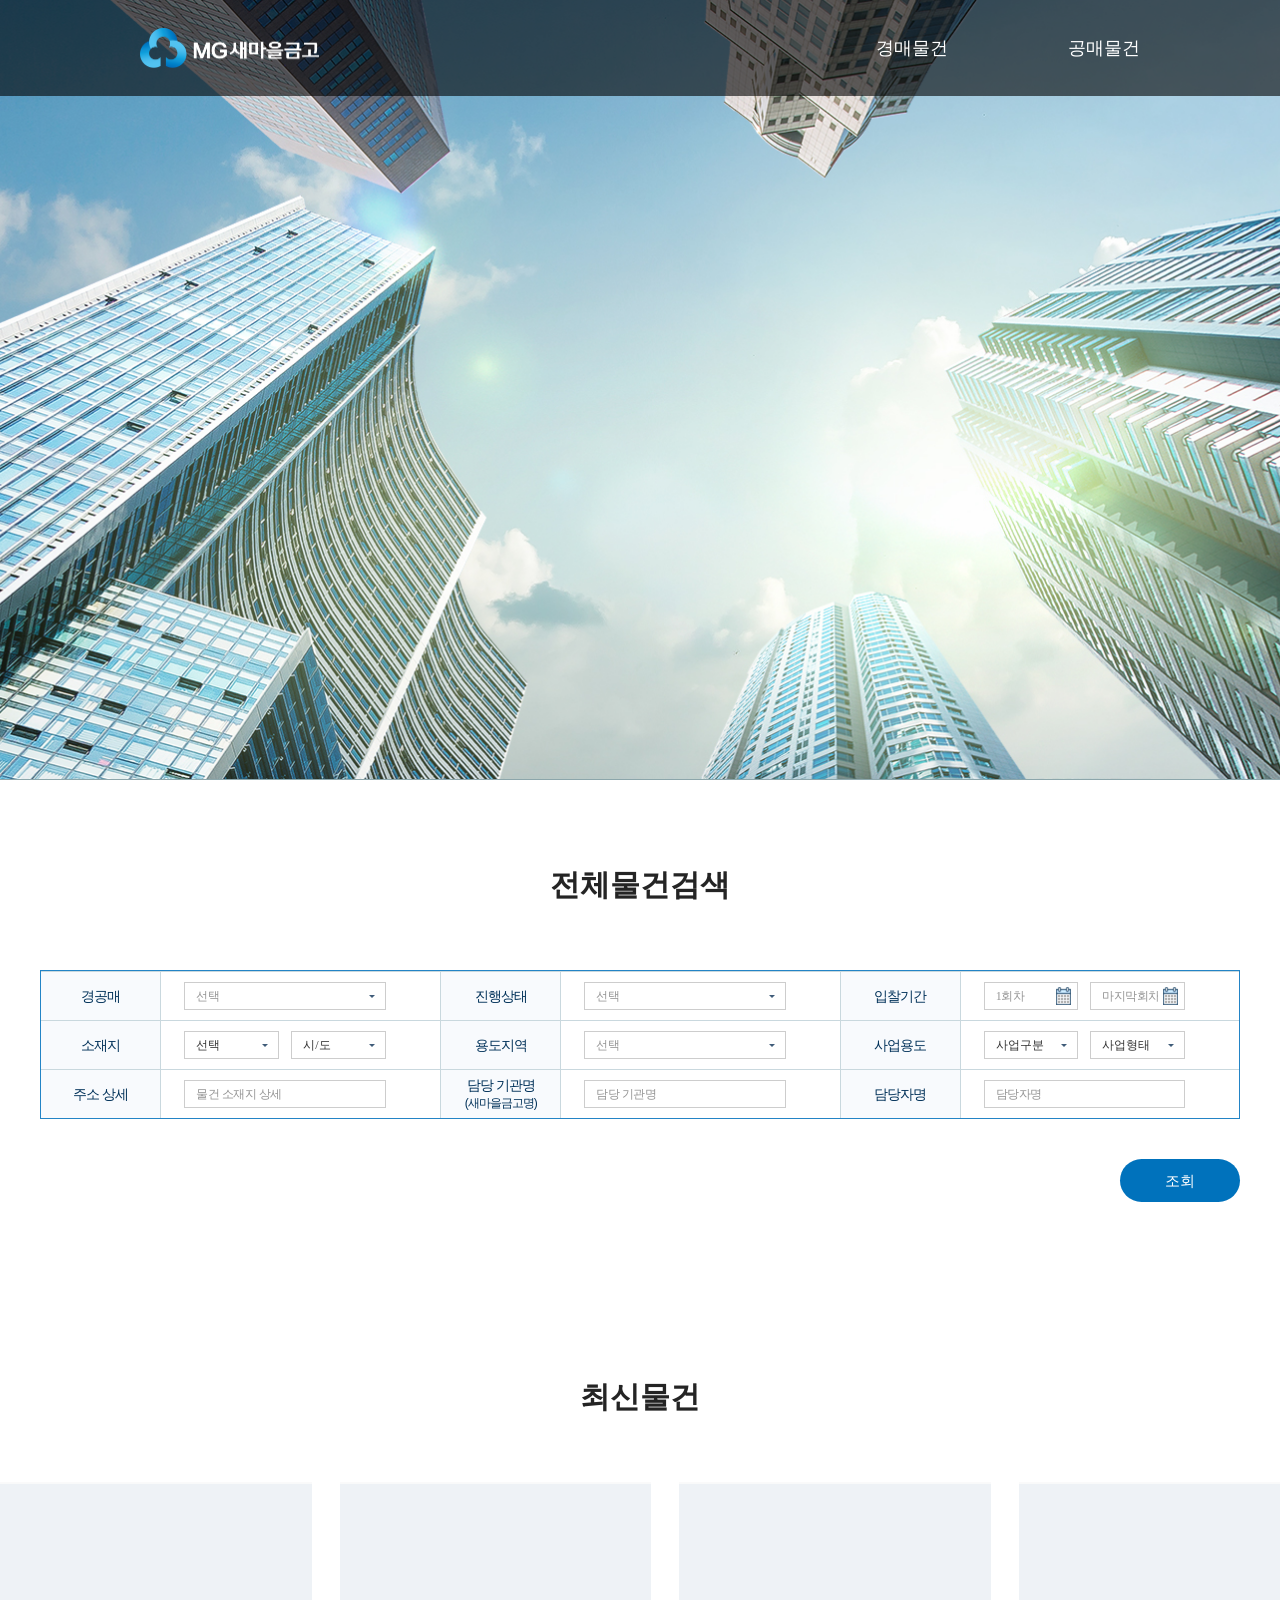
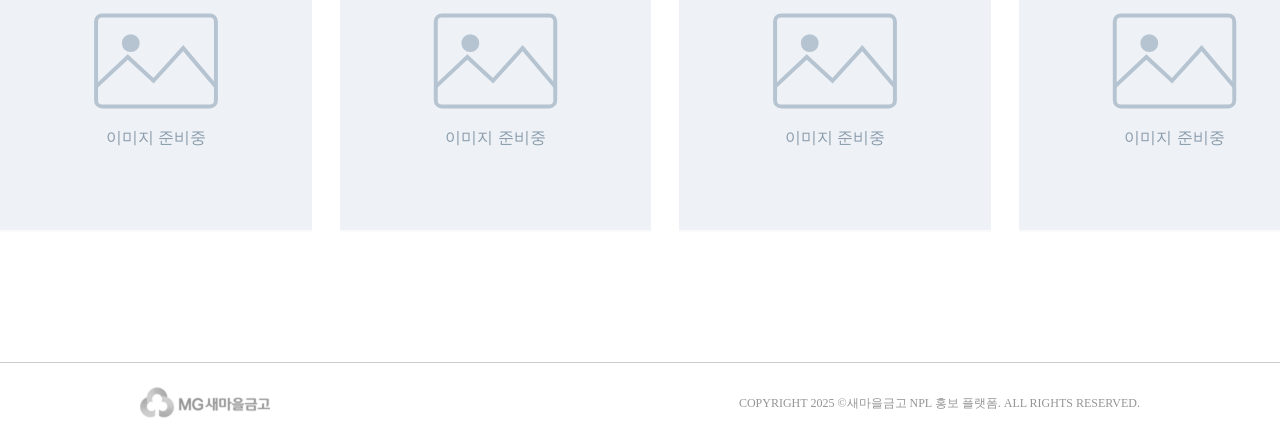
==== commit 29ab2160: "[수정] npl 페이지" ====
--- a/index.html
+++ b/index.html
@@ -1,503 +1,351 @@
-
-
-
-
-
-
-
-
-
-
-
-
-
-
-
-
-
-<!DOCTYPE html>
-<html lang="ko">
-<head>
-
-<meta content="IE=edge" http-equiv="X-UA-Compatible">
-<link rel="shortcut icon" href="/static/images/kfcc.ico">
-<meta name="viewport" content="width=device-width, initial-scale=1.0">
-<meta property="og:image" content="/static/images/og_img.jpg">
-<meta property="og:title" content="새마을금고 ">
-<meta property="og:url" content="https://www.kfcc.co.kr"> <!-- 확인해봐야 함 TODO 김인혁 -->
-
-    <meta charset="UTF-8">
-    
-    <title>MG새마을금고</title>
-    
-    <link rel="stylesheet" href="./css/reset.css">
-    <link rel="stylesheet" href="./css/common.css">
-    <link rel="stylesheet" href="./css/layout.css?v=202602021700">
-    <link rel="stylesheet" href="./css/module.css">
-    <link rel="stylesheet" href="./css/content.css?v=202602021700">
-
-    <script type="text/javascript" src="./js/common.js"></script>
-    <script type="text/javascript" src="./js/jquery-ui.min.js"></script>
-    
-    <script type="text/javascript" src="/inc/javascript/node.js"></script>
-<!-- 	<script type="text/javascript" src="//dapi.kakao.com/v2/maps/sdk.js?appkey=cc2a5fb8acfa3b35404621b3008885d3&libraries=services,clusterer,drawing"></script> -->
-</head>
-<body>
-<script type="text/javascript">
-$(document).ready(function() {
-	// 최신물건 조회 (최대 5건)
-	$('#newSaleCont').load('/mciEstate/commonSaleListAjax.do');
-	
-	// 달력
-	$("#datepicker1, #datepicker2").datepicker({
-        dateFormat: 'yy-mm-dd',
-        showOtherMonths: true,
-        showMonthAfterYear:true,
-        changeYear: true,
-        changeMonth: true,
-        showOn: "both",
-        buttonText: "선택",
-        monthNamesShort: ['1','2','3','4','5','6','7','8','9','10','11','12'],
-        monthNames: ['1월','2월','3월','4월','5월','6월','7월','8월','9월','10월','11월','12월'],
-        dayNamesMin: ['일','월','화','수','목','금','토'],
-        dayNames: ['일요일','월요일','화요일','수요일','목요일','금요일','토요일'],
-    });
-	
-	 $('select[name=estateType]').on('change', function(){
-			$.ajax({
-				url : "/mciEstate/getComCodeAjax.do",
-				type : "POST",
-				data : {"grpCode":'STATUS'
-						, 'attr1' : this.value
-						},
-				dataType : "json",
-				success : function(data){
-					if(data.resultCd == '00'){
-						$("#estateStatus").empty();
-						const codeList = data.codeList;
-						
-						//기본 선택값 추가
-						const opt = document.createElement('option');
-						opt.value='';
-						opt.textContent = '선택';
-						
-						$("#estateStatus").append(opt);
-						codeList.forEach(code=>{
-							const opt = document.createElement('option');
-							opt.value=code.CODE;
-							opt.textContent = code.CODE_NM;
-							$("#estateStatus").append(opt);
-						});
-					}
-				}
-			});	 
-	 });
-	 
-	 
-	 $('select[name=estateLocType]').on('change', function(){
-			$.ajax({
-				url : "/mciEstate/getComCodeAjax.do",
-				type : "POST",
-				data : {"grpCode":'ML_LOC'
-						, 'attr1' : this.value
-						},
-				dataType : "json",
-				success : function(data){
-					if(data.resultCd == '00'){
-						$("#estateLocDtlType").empty();
-						const codeList = data.codeList;
-						
-						//기본 선택값 추가
-						const opt = document.createElement('option');
-						opt.value='';
-						opt.textContent = '선택';
-						$("#estateLocDtlType").append(opt);
-						
-						codeList.forEach(code=>{
-							const opt = document.createElement('option');
-							opt.value=code.CODE;
-							opt.textContent = code.CODE_NM;
-							$("#estateLocDtlType").append(opt);
-						});
-					}
-				}
-			});	 
-	 });	 
-});
-
-/**
- * 물건 검색
- */
-function fnSearch(){
-	// 경공매 구분에 따른 분기
-	if( $('select[name=estateType]').val() == '' ){
-// 		document.frm.action = '/mciEstate/estateList.do';	// 전체목록
-		// 전체물건 메뉴 삭제 :: 혹시 몰라서 남겨둠..
-		alert('경공매 구분을 선택해주세요.');
-		return;
-	}else if( $('select[name=estateType]').val() == 'B' ){
-		document.frm.action = '/mciEstate/estateBidList.do';	// 경매목록
-	}else{
-		document.frm.action = '/mciEstate/estateSaleList.do';	// 공매목록
-	}
-	
-	document.frm.submit();
-}
-
-/**
- * 물건 상세정보 조회
- */
-function fnEstateDtl(estateId){
-	// form 생성
-	var f = document.createElement('form');
-	f.method = 'post';
-	f.action = '/mciEstate/estateDtl.do';
-	// input 생성
-	var inp = document.createElement('input');
-	inp.setAttribute('type', 'hidden');
-	inp.setAttribute('name', 'estateId');
-	inp.setAttribute('value', estateId);
-	// form에 자식 추가
-	f.appendChild(inp);
-	
-	var inp2 = document.createElement('input');
-	inp2.setAttribute('type', 'hidden');
-	inp2.setAttribute('name', 'pageNo');
-	inp2.setAttribute('value', 1);
-	// form에 자식 추가
-	f.appendChild(inp2);
-	
-	// body에 form 추가
-	document.body.appendChild(f);
-	// 화면 이동
-	f.submit();
-}
-</script>
-	
-	<!-- [S]: header -->
-	
-
-<header class="header">
-    <div class="inner">
-        <a href="./index.do" class="logo">
-            <img class="logo_img" src="./images/common/logo.png" alt="MG새마을금고">
-        </a>
-        <nav class="nav">
-            <ul class="gnb">
-            
-<!--                 <li class="depth1"> -->
-<!--                     <a href="./estateList.do" id="allMenu"><span>전체물건</span></a> -->
-<!--                 </li> -->
-                <li class="depth1">
-                    <a href="./estateBidList.do" id="bidMenu"><span>경매물건</span></a>
-                </li>
-                <li class="depth1">
-                    <a href="./estateSaleList.do" id="saleMenu"><span>공매물건</span></a>
-                </li>
-                <li class="depth1" style="display: none;"><!-- [D] : 250619 | style="display: none;" 추가  -->
-                      <a href="javascript:;"><span>공매FAQ</span></a>
-               	</li>
-            </ul>
-        </nav>
-    </div>
-</header>
-    <!-- [E]: header -->
-
-    <!-- [S]: contents -->
-    <main id="wrap" class="main-wrap">
-        <div id="container">
-            <!-- [S]: visual -->
-            <section class="visual-area" aria-hidden="true"></section>
-            <!-- [E]: visual -->
-            
-            <!-- [S]: quick -->
-            <section class="quick-area" style="display: none;"><!-- [D] : 250619 | style="display: none;" 추가  -->
-                <div class="inner">
-                    <div class="menu menu01">
-                        <a href="./sub1.html" class="menu-cont">
-                            <b>매각처분 방식 및 공매 절차</b>
-                        </a>
-                    </div>
-                    <div class="menu menu02">
-                        <a href="./sub4.html" class="menu-cont">
-                            <b>공매 FAQ</b>
-                        </a>
-                    </div>
-                    <div class="menu menu03">
-                        <div class="menu-cont">
-                            <b>문의사항</b>
-                            <ul class="list list-white">
-                                <li>새마을금고 대표번호 :  1599.9000</li>
-                                <li>MCI대부 대표번호 :  02.2003.6400</li>
-                            </ul>
-                        </div>
-                    </div>
-                </div>
-            </section>
-            <!-- [E]: quick -->            
-
-            <!-- [S]: 전체물건검색 -->
-            <section class="search-area">
-                <div class="inner">
-                    <p class="title">전체물건검색</p>
-                    <div class="content">
-                        <form id="frm" name="frm" method="post">
-                            <div class="search-box">
-                                <div class="search-section col3">
-                                	<div class="search-wrap-set">
-	                                    <div class="search-wrap">
-	                                        <div class="search-title">경공매</div>
-	                                        <div class="search-content select-box">
-	                                            <select name="estateType">
-	                                                <option value="" selected="selected">선택</option>
-	                                                <option value="B">경매</option>
-	                                                <option value="S">공매</option>
-	                                            </select>
-	                                        </div>
-	                                    </div>
-	                                    <div class="search-wrap">
-	                                        <div class="search-title">진행상태</div>
-	                                        <div class="search-content select-box">
-	                                            <select name="estateStatus" id="estateStatus">
-	                                                <option value="" selected="selected">선택</option>
-	                                            </select>
-	                                        </div>
-	                                    </div>
-	                                    <div class="search-wrap">
-                                            <div class="search-title">입찰기간</div>
-                                            <div class="search-content col2">
-                                                <input type="text" id="datepicker1" name="bidStrDt" class="text col2-first calendar" placeholder="1회차" autocomplete="off">
-                                                <input type="text" id="datepicker2" name="bidEndDt" class="text col2-last calendar" placeholder="마지막회차" autocomplete="off">
-                                            </div>
-                                        </div>
-                                    </div>
-									<div class="search-wrap-set">
-	                                    <div class="search-wrap">
-	                                        <div class="search-title">소재지</div>
-	                                        <div class="search-content col2 select-box">
-	                                            <select id="estateLocType" name="estateLocType" class="col2-first black">
-	                                                <option value="" selected="selected">선택</option>
-	                                                <option value="M">수도권</option>
-	                                                <option value="L">지방</option>
-	                                            </select>
-	                                            <select id="estateLocDtlType" name="estateLocDtlType" class="col2-last black">
-	                                                <option value="" selected="selected">시/도</option>
-	                                            </select>
-	                                        </div>
-	                                    </div>
-	                                    <div class="search-wrap">
-	                                        <div class="search-title">용도지역</div>
-	                                        <div class="search-content select-box">
-	                                            <select name="estateUseType">
-	                                                <option value="" selected="selected">선택</option>
-	                                                
-	                                                	
-		                                                	<option value="01">제1종전용주거지역</option>
-		                                                
-		                                                	<option value="02">제2종전용주거지역</option>
-		                                                
-		                                                	<option value="03">제1종일반주거지역</option>
-		                                                
-		                                                	<option value="04">제2종일반주거지역</option>
-		                                                
-		                                                	<option value="05">준주거지역</option>
-		                                                
-		                                                	<option value="06">중심상업지역</option>
-		                                                
-		                                                	<option value="07">일반상업지역</option>
-		                                                
-		                                                	<option value="08">근린상업지역</option>
-		                                                
-		                                                	<option value="09">유통상업지역</option>
-		                                                
-		                                                	<option value="10">전용공업지역</option>
-		                                                
-		                                                	<option value="11">일반공업지역</option>
-		                                                
-		                                                	<option value="12">준공업지역</option>
-		                                                
-		                                                	<option value="13">보전녹지지역</option>
-		                                                
-		                                                	<option value="14">생산녹지지역</option>
-		                                                
-		                                                	<option value="15">자연녹지지역</option>
-		                                                
-		                                                	<option value="16">기타</option>
-		                                                
-		                                                	<option value="17">제3종일반주거지역</option>
-		                                                
-		                                                	<option value="18">지구단위계획구역</option>
-		                                                
-	                                                
-	                                            </select>
-	                                        </div>
-	                                    </div>
-	                                    <div class="search-wrap">
-	                                        <div class="search-title">사업용도</div>
-	                                        <div class="search-content col2 select-box">
-	                                            <select name="bussType" class="col2-first black">
-	                                                <option value="" selected="selected">사업구분</option>
-	                                                
-	                                                	
-	                                                		<option value="01">주거시설</option>
-	                                                	
-	                                                		<option value="02">상업시설</option>
-	                                                	
-	                                                		<option value="03">업무시설</option>
-	                                                	
-	                                                		<option value="04">숙박시설</option>
-	                                                	
-	                                                		<option value="05">레져시설</option>
-	                                                	
-	                                                		<option value="06">산업시설</option>
-	                                                	
-	                                                		<option value="07">기타시설</option>
-	                                                	
-	                                                
-	                                            </select>
-	                                            <select name="bussDtlType" class="col2-last black">
-	                                                <option value="" selected="selected">사업형태</option>
-	                                                
-	                                                	
-	                                                		<option value="011">아파트</option>
-	                                                	
-	                                                		<option value="012">주상복합</option>
-	                                                	
-	                                                		<option value="013">연립주택</option>
-	                                                	
-	                                                		<option value="014">다세대주택</option>
-	                                                	
-	                                                		<option value="015">타운하우스</option>
-	                                                	
-	                                                		<option value="016">기타주거시설</option>
-	                                                	
-	                                                		<option value="021">근린생활시설</option>
-	                                                	
-	                                                		<option value="022">백화점</option>
-	                                                	
-	                                                		<option value="023">대형마트</option>
-	                                                	
-	                                                		<option value="024">쇼핑센터</option>
-	                                                	
-	                                                		<option value="025">상가</option>
-	                                                	
-	                                                		<option value="026">기타상업시설</option>
-	                                                	
-	                                                		<option value="031">오피스텔</option>
-	                                                	
-	                                                		<option value="032">오피스빌딩</option>
-	                                                	
-	                                                		<option value="033">기타업무시설</option>
-	                                                	
-	                                                		<option value="041">호텔</option>
-	                                                	
-	                                                		<option value="042">콘도</option>
-	                                                	
-	                                                		<option value="043">리조트</option>
-	                                                	
-	                                                		<option value="044">펜션</option>
-	                                                	
-	                                                		<option value="045">기타숙박시설</option>
-	                                                	
-	                                                		<option value="051">골프장</option>
-	                                                	
-	                                                		<option value="052">스키장</option>
-	                                                	
-	                                                		<option value="053">관람장</option>
-	                                                	
-	                                                		<option value="054">관광단지</option>
-	                                                	
-	                                                		<option value="055">기타레져시설</option>
-	                                                	
-	                                                		<option value="061">공장설립</option>
-	                                                	
-	                                                		<option value="062">아파트형공장</option>
-	                                                	
-	                                                		<option value="063">항만사업</option>
-	                                                	
-	                                                		<option value="064">조선사업</option>
-	                                                	
-	                                                		<option value="065">도로사업</option>
-	                                                	
-	                                                		<option value="066">물류센터</option>
-	                                                	
-	                                                		<option value="067">기타산업시설</option>
-	                                                	
-	                                                		<option value="071">의료시설</option>
-	                                                	
-	                                                		<option value="072">교육시설</option>
-	                                                	
-	                                                		<option value="073">복지시설</option>
-	                                                	
-	                                                		<option value="074">연수시설</option>
-	                                                	
-	                                                		<option value="075">종교시설</option>
-	                                                	
-	                                                		<option value="076">기타시설</option>
-	                                                	
-	                                                
-	                                            </select>
-	                                        </div>
-	                                    </div>
-									</div>
-									<div class="search-wrap-set">
-	                                    <div class="search-wrap">
-	                                        <div class="search-title">주소 상세</div>
-	                                        <div class="search-content">
-	                                            <input type="text" name="estateLoc" class="text" placeholder="물건 소재지 상세">
-	                                        </div>
-	                                    </div>
-	                                    <div class="search-wrap">
-	                                        <div class="search-title">담당 기관명<span>(새마을금고명)</span></div>
-	                                        <div class="search-content">
-	                                            <input type="text" name="gmgoNm" class="text" placeholder="담당 기관명">
-	                                        </div>
-	                                    </div>
-	                                    <div class="search-wrap">
-	                                        <div class="search-title">담당자명</div>
-	                                        <div class="search-content">
-	                                            <input type="text" name="mgrNm" class="text" placeholder="담당자명">
-	                                        </div>
-	                                    </div>
-	                            	</div>
-                                </div>
-                            </div>
-                        </form> 
-                        <div class="btn-wrap">
-                            <button type="button" class="btn small" onclick="fnSearch();">조 회</button>
-                        </div>
-                    </div>
-                </div>
-            </section>
-            <!-- [E]: 전체물건검색 -->
-            
-            <!-- [S]: 최신물건 -->
-            <section class="new-area" id="newSaleCont"></section>
-            <!-- [E]: 최신물건 -->
-        </div>
-    </main>
-    <!-- [E]: contents -->
-
-    <!-- [S]: footer -->
-    
-
-<footer class="footer">
-    <div class="inner">
-        <a href="./index.do" class="logo">
-            <img src="./images/common/logo01.png" alt="MG새마을금고">
-        </a>
-
-        <address>COPYRIGHT 2025 ©새마을금고 NPL 홍보 플랫폼. ALL RIGHTS RESERVED.</address>
-    </div>
-</footer>
-    <!-- [E]: footer -->
-
-    <!-- [S]: script -->
-    <script type="text/javascript">
-        function scrollTarget(target){
-            $('html, body').animate({scrollTop: $(target).offset().top}, 500)
-        }
-    </script>
-    <!-- [E]: script -->
-</body>
-</html>+<!DOCTYPE html>
+<html lang="ko">
+<head>
+    <meta charset="UTF-8">
+    <meta http-equiv="X-UA-Compatible" content="IE=edge">
+    <meta name="viewport" content="width=device-width, initial-scale=1.0">
+    <meta name="description" content="MG새마을금고 NPL 홍보 플랫폼. 경매·공매 물건을 조건별로 검색하고 최신 물건을 확인할 수 있습니다.">
+
+    <title>MG새마을금고 NPL 홍보 플랫폼</title>
+
+    <meta property="og:title" content="MG새마을금고 NPL 홍보 플랫폼">
+    <meta property="og:url" content="https://www.kfcc.co.kr">
+    <meta property="og:image" content="https://www.kfcc.co.kr/static/images/og_img.jpg">
+
+    <link rel="icon" type="image/svg+xml" href="./images/common/favicon.svg">
+
+    <link rel="stylesheet" href="./css/reset.css">
+    <link rel="stylesheet" href="./css/common.css">
+    <link rel="stylesheet" href="./css/layout.css">
+    <link rel="stylesheet" href="./css/module.css">
+    <link rel="stylesheet" href="./css/content.css">
+</head>
+<body>
+<a href="#container" class="skip-nav">본문 바로가기</a>
+
+<!-- [S]: header -->
+<header class="header">
+    <div class="inner">
+        <a href="./index.html" class="logo">
+            <img class="logo_img" src="./images/common/logo.png" alt="MG새마을금고 NPL 홍보 플랫폼 홈으로 이동">
+        </a>
+        <nav class="nav" aria-label="주메뉴">
+            <ul class="gnb">
+                <li class="depth1">
+                    <a href="./estateBidList.html" id="bidMenu"><span>경매물건</span></a>
+                </li>
+                <li class="depth1">
+                    <a href="./estateSaleList.html" id="saleMenu"><span>공매물건</span></a>
+                </li>
+                <!-- [D] : 250619 | 공매FAQ 페이지 오픈 전까지 비노출 -->
+                <li class="depth1" hidden>
+                    <a href="javascript:;" id="faqMenu"><span>공매FAQ</span></a>
+                </li>
+            </ul>
+        </nav>
+    </div>
+</header>
+<!-- [E]: header -->
+
+<main id="wrap" class="main-wrap">
+    <div id="container" tabindex="-1">
+        <h1 class="sr-only">MG새마을금고 NPL 홍보 플랫폼</h1>
+
+        <div class="visual-area"></div>
+
+        <!-- [S]: 전체물건검색 -->
+        <section class="search-area" aria-labelledby="searchTitle">
+            <div class="inner">
+                <h2 class="title" id="searchTitle">전체물건검색</h2>
+                <div class="content">
+                    <form id="frm" name="frm" method="get" role="search" aria-labelledby="searchTitle" onsubmit="fnSearch(); return false;">
+                        <div class="search-box">
+                            <div class="search-section col3">
+                                <div class="search-wrap-set">
+                                    <div class="search-wrap">
+                                        <label class="search-title" for="estateType">경공매</label>
+                                        <div class="search-content select-box">
+                                            <select id="estateType" name="estateType">
+                                                <option value="" selected>선택</option>
+                                                <option value="B">경매</option>
+                                                <option value="S">공매</option>
+                                            </select>
+                                        </div>
+                                    </div>
+                                    <div class="search-wrap">
+                                        <label class="search-title" for="estateStatus">진행상태</label>
+                                        <div class="search-content select-box">
+                                            <select id="estateStatus" name="estateStatus">
+                                                <option value="" selected>선택</option>
+                                            </select>
+                                        </div>
+                                    </div>
+                                    <div class="search-wrap" role="group" aria-labelledby="bidPeriodLabel">
+                                        <span class="search-title" id="bidPeriodLabel">입찰기간</span>
+                                        <div class="search-content col2">
+                                            <input type="text" id="datepicker1" name="bidStrDt" class="text col2-first calendar" placeholder="1회차" autocomplete="off" aria-label="입찰기간 시작일(1회차), 형식 YYYY-MM-DD">
+                                            <input type="text" id="datepicker2" name="bidEndDt" class="text col2-last calendar" placeholder="마지막회차" autocomplete="off" aria-label="입찰기간 종료일(마지막회차), 형식 YYYY-MM-DD">
+                                        </div>
+                                    </div>
+                                </div>
+                                <div class="search-wrap-set">
+                                    <div class="search-wrap" role="group" aria-labelledby="estateLocLabel">
+                                        <span class="search-title" id="estateLocLabel">소재지</span>
+                                        <div class="search-content col2 select-box">
+                                            <select id="estateLocType" name="estateLocType" class="col2-first black" aria-label="소재지 권역 선택">
+                                                <option value="" selected>선택</option>
+                                                <option value="M">수도권</option>
+                                                <option value="L">지방</option>
+                                            </select>
+                                            <select id="estateLocDtlType" name="estateLocDtlType" class="col2-last black" aria-label="소재지 시/도 선택">
+                                                <option value="" selected>시/도</option>
+                                            </select>
+                                        </div>
+                                    </div>
+                                    <div class="search-wrap">
+                                        <label class="search-title" for="estateUseType">용도지역</label>
+                                        <div class="search-content select-box">
+                                            <select id="estateUseType" name="estateUseType">
+                                                <option value="" selected>선택</option>
+                                                <option value="01">제1종전용주거지역</option>
+                                                <option value="02">제2종전용주거지역</option>
+                                                <option value="03">제1종일반주거지역</option>
+                                                <option value="04">제2종일반주거지역</option>
+                                                <option value="05">준주거지역</option>
+                                                <option value="06">중심상업지역</option>
+                                                <option value="07">일반상업지역</option>
+                                                <option value="08">근린상업지역</option>
+                                                <option value="09">유통상업지역</option>
+                                                <option value="10">전용공업지역</option>
+                                                <option value="11">일반공업지역</option>
+                                                <option value="12">준공업지역</option>
+                                                <option value="13">보전녹지지역</option>
+                                                <option value="14">생산녹지지역</option>
+                                                <option value="15">자연녹지지역</option>
+                                                <option value="16">기타</option>
+                                                <option value="17">제3종일반주거지역</option>
+                                                <option value="18">지구단위계획구역</option>
+                                            </select>
+                                        </div>
+                                    </div>
+                                    <div class="search-wrap" role="group" aria-labelledby="bussLabel">
+                                        <span class="search-title" id="bussLabel">사업용도</span>
+                                        <div class="search-content col2 select-box">
+                                            <select id="bussType" name="bussType" class="col2-first black" aria-label="사업구분 선택">
+                                                <option value="" selected>사업구분</option>
+                                                <option value="01">주거시설</option>
+                                                <option value="02">상업시설</option>
+                                                <option value="03">업무시설</option>
+                                                <option value="04">숙박시설</option>
+                                                <option value="05">레져시설</option>
+                                                <option value="06">산업시설</option>
+                                                <option value="07">기타시설</option>
+                                            </select>
+                                            <select id="bussDtlType" name="bussDtlType" class="col2-last black" aria-label="사업형태 선택">
+                                                <option value="" selected>사업형태</option>
+                                                <option value="011">아파트</option>
+                                                <option value="012">주상복합</option>
+                                                <option value="013">연립주택</option>
+                                                <option value="014">다세대주택</option>
+                                                <option value="015">타운하우스</option>
+                                                <option value="016">기타주거시설</option>
+                                                <option value="021">근린생활시설</option>
+                                                <option value="022">백화점</option>
+                                                <option value="023">대형마트</option>
+                                                <option value="024">쇼핑센터</option>
+                                                <option value="025">상가</option>
+                                                <option value="026">기타상업시설</option>
+                                                <option value="031">오피스텔</option>
+                                                <option value="032">오피스빌딩</option>
+                                                <option value="033">기타업무시설</option>
+                                                <option value="041">호텔</option>
+                                                <option value="042">콘도</option>
+                                                <option value="043">리조트</option>
+                                                <option value="044">펜션</option>
+                                                <option value="045">기타숙박시설</option>
+                                                <option value="051">골프장</option>
+                                                <option value="052">스키장</option>
+                                                <option value="053">관람장</option>
+                                                <option value="054">관광단지</option>
+                                                <option value="055">기타레져시설</option>
+                                                <option value="061">공장설립</option>
+                                                <option value="062">아파트형공장</option>
+                                                <option value="063">항만사업</option>
+                                                <option value="064">조선사업</option>
+                                                <option value="065">도로사업</option>
+                                                <option value="066">물류센터</option>
+                                                <option value="067">기타산업시설</option>
+                                                <option value="071">의료시설</option>
+                                                <option value="072">교육시설</option>
+                                                <option value="073">복지시설</option>
+                                                <option value="074">연수시설</option>
+                                                <option value="075">종교시설</option>
+                                                <option value="076">기타시설</option>
+                                            </select>
+                                        </div>
+                                    </div>
+                                </div>
+                                <div class="search-wrap-set">
+                                    <div class="search-wrap">
+                                        <label class="search-title" for="estateLoc">주소 상세</label>
+                                        <div class="search-content">
+                                            <input type="text" id="estateLoc" name="estateLoc" class="text" placeholder="물건 소재지 상세">
+                                        </div>
+                                    </div>
+                                    <div class="search-wrap">
+                                        <label class="search-title" for="gmgoNm">담당 기관명<span>(새마을금고명)</span></label>
+                                        <div class="search-content">
+                                            <input type="text" id="gmgoNm" name="gmgoNm" class="text" placeholder="담당 기관명">
+                                        </div>
+                                    </div>
+                                    <div class="search-wrap">
+                                        <label class="search-title" for="mgrNm">담당자명</label>
+                                        <div class="search-content">
+                                            <input type="text" id="mgrNm" name="mgrNm" class="text" placeholder="담당자명">
+                                        </div>
+                                    </div>
+                                </div>
+                            </div>
+                        </div>
+                    </form>
+                    <div class="btn-wrap">
+                        <button type="submit" form="frm" class="btn small">조회</button>
+                    </div>
+                </div>
+            </div>
+        </section>
+        <!-- [E]: 전체물건검색 -->
+
+        <!-- [S]: 최신물건 -->
+        <section class="new-area" id="newSaleCont" aria-labelledby="newSaleTitle">
+            <div class="inner">
+                <h2 class="title" id="newSaleTitle">최신물건</h2>
+            </div>
+            <div class="content">
+                <ul class="sell-list">
+                    <li class="sell-wrap">
+                        <a href="./estateDtl.html">
+                            <img src="/upload/data/mciEstate/북부천금고(1000003160_1)_1787300764636.png" alt="" loading="lazy" onerror="this.onerror=null; this.src='./images/common/noImage.svg';">
+                            <div class="info">
+                                <ul class="list list-white">
+                                    <li>사건번호 : (공매 준비중)</li>
+                                    <li>소재지 : 제주 서귀포시 안덕면 서광리 783번지</li>
+                                    <li>물건/세부용도 : 제1종전용주거지역</li>
+                                    <li>감정가 : 10,675 (백만원)</li>
+                                    <li>물건상태 : 기타</li>
+                                </ul>
+                            </div>
+                        </a>
+                    </li>
+                    <li class="sell-wrap">
+                        <a href="./estateDtl.html">
+                            <img src="/upload/data/mciEstate/성남제일금고(1000013514)_1번_1787300671219.png" alt="" loading="lazy" onerror="this.onerror=null; this.src='./images/common/noImage.svg';">
+                            <div class="info">
+                                <ul class="list list-white">
+                                    <li>사건번호 : 202607-24353-00</li>
+                                    <li>소재지 : 인천광역시 서해구 경중로 20</li>
+                                    <li>물건/세부용도 : 근린상업지역</li>
+                                    <li>감정가 : 7,015 (백만원)</li>
+                                    <li>물건상태 : 공매진행 중</li>
+                                </ul>
+                            </div>
+                        </a>
+                    </li>
+                    <li class="sell-wrap">
+                        <a href="./estateDtl.html">
+                            <img src="/upload/data/mciEstate/서용인금고(20220524000000000001)_1번_1787300561711.jpg" alt="" loading="lazy" onerror="this.onerror=null; this.src='./images/common/noImage.svg';">
+                            <div class="info">
+                                <ul class="list list-white">
+                                    <li>사건번호 : (공매 준비중)</li>
+                                    <li>소재지 : 경상북도 구미시 산동읍 신당리 1451</li>
+                                    <li>물건/세부용도 : 일반상업지역</li>
+                                    <li>감정가 : 13,654 (백만원)</li>
+                                    <li>물건상태 : 기타</li>
+                                </ul>
+                            </div>
+                        </a>
+                    </li>
+                    <li class="sell-wrap">
+                        <a href="./estateDtl.html">
+                            <img src="/upload/data/mciEstate/구리금고(1000001890)_1번_1787300452930.jpg" alt="" loading="lazy" onerror="this.onerror=null; this.src='./images/common/noImage.svg';">
+                            <div class="info">
+                                <ul class="list list-white">
+                                    <li>사건번호 : (공매 준비중)</li>
+                                    <li>소재지 : 경기도 일산서구 풍동 666-7번지 8번지</li>
+                                    <li>물건/세부용도 : 자연녹지지역</li>
+                                    <li>감정가 : 11,619 (백만원)</li>
+                                    <li>물건상태 : 기타</li>
+                                </ul>
+                            </div>
+                        </a>
+                    </li>
+                    <li class="sell-wrap">
+                        <a href="./estateDtl.html">
+                            <img src="/upload/data/mciEstate/성남중부금고(1000012693_1)_1787300305750.png" alt="" loading="lazy" onerror="this.onerror=null; this.src='./images/common/noImage.svg';">
+                            <div class="info">
+                                <ul class="list list-white">
+                                    <li>사건번호 : (공매 준비중)</li>
+                                    <li>소재지 : 경기도 이천시 호법면 매곡리 571 외 9필지</li>
+                                    <li>물건/세부용도 : 기타</li>
+                                    <li>감정가 : 2,037 (백만원)</li>
+                                    <li>물건상태 : 기타</li>
+                                </ul>
+                            </div>
+                        </a>
+                    </li>
+                </ul>
+            </div>
+        </section>
+        <!-- [E]: 최신물건 -->
+    </div>
+</main>
+
+<!-- [S]: footer -->
+<footer class="footer">
+    <div class="inner">
+        <a href="./index.html" class="logo">
+            <img src="./images/common/logo01.png" alt="MG새마을금고">
+        </a>
+
+        <p class="copyright"><small>COPYRIGHT 2025 ©새마을금고 NPL 홍보 플랫폼. ALL RIGHTS RESERVED.</small></p>
+    </div>
+</footer>
+<!-- [E]: footer -->
+
+<!-- [S]: script -->
+<script src="./js/common.js"></script>
+<script src="./js/jquery-ui.min.js"></script>
+<script>
+    $(function () {
+        $('#datepicker1, #datepicker2').datepicker({
+            dateFormat: 'yy-mm-dd',
+            showOtherMonths: true,
+            showMonthAfterYear: true,
+            changeYear: true,
+            changeMonth: true,
+            showOn: 'both',
+            buttonText: '선택',
+            monthNamesShort: ['1', '2', '3', '4', '5', '6', '7', '8', '9', '10', '11', '12'],
+            monthNames: ['1월', '2월', '3월', '4월', '5월', '6월', '7월', '8월', '9월', '10월', '11월', '12월'],
+            dayNamesMin: ['일', '월', '화', '수', '목', '금', '토'],
+            dayNames: ['일요일', '월요일', '화요일', '수요일', '목요일', '금요일', '토요일']
+        });
+
+        // jQuery UI가 생성한 달력 열기 버튼에 접근 가능한 이름 부여
+        $('#datepicker1').next('.ui-datepicker-trigger').attr('aria-label', '입찰기간 시작일 달력 열기');
+        $('#datepicker2').next('.ui-datepicker-trigger').attr('aria-label', '입찰기간 종료일 달력 열기');
+    });
+
+    /**
+     * 전체물건검색 :: 선택한 경공매 구분에 맞는 목록 페이지로 이동한다.
+     * [D] 서버 연동 시 검색 조건 전달 방식(POST / 쿼리스트링)에 맞춰 교체 필요
+     */
+    function fnSearch() {
+        var estateType = $('#estateType').val();
+
+        location.href = (estateType === 'S') ? './estateSaleList.html' : './estateBidList.html';
+    }
+</script>
+<!-- [E]: script -->
+</body>
+</html>
--- a/css/common.css
+++ b/css/common.css
@@ -58,6 +58,10 @@
   width: 100%;
   min-height: calc(100vh - 4.25rem);
 }
+/* 본문 바로가기 이동 대상(tabindex="-1")의 기본 외곽선 제거 */
+#container:focus {
+  outline: none;
+}
 .inner{
   position: relative;
   width: 62.5rem;
@@ -65,6 +69,26 @@
 }
 .contents {
   position: relative;
+}
+
+/* 접근성 : 본문 바로가기(반복 영역 건너뛰기) 링크 */
+.skip-nav {
+  position: absolute;
+  left: 0;
+  top: -3.125rem;
+  z-index: 400;
+  width: 100%;
+  height: 3.125rem;
+  line-height: 3.125rem;
+  text-align: center;
+  font-size: 0.9375rem;
+  color: #fff;
+  background: #003159;
+  transition: top .2s ease;
+}
+.skip-nav:focus,
+.skip-nav:active {
+  top: 0;
 }
 
 /* 접근성을 위한 텍스트 블라이드처리 공통 클래스 */
--- a/css/layout.css
+++ b/css/layout.css
@@ -65,10 +65,14 @@
     align-items: center;
     padding: 1.5rem 0;
 }
-.footer address{
+.footer .copyright{
     font-family: '굴림';
     font-size: 0.75rem;
     color: #959595;
+}
+/* small 기본 축소(0.83em) 방지 */
+.footer .copyright small{
+    font-size: inherit;
 }
 /*------- //footer -------*/
 
@@ -157,14 +161,15 @@
 .sub-wrap .title-area{
     height: 21.625rem;
     margin-bottom: 5.625rem;
-    background: url('./../images/common/bg_visual.jpg') no-repeat top center / cover;
+    background: url('./../images/main/bg_visual.jpg') no-repeat top center / cover;
 }
 .sub-wrap .title-area .inner{
     display: flex;
     align-items: flex-end;
     height: 100%;
 }
-.sub-wrap .title-area .inner p{
+.sub-wrap .title-area .inner p,
+.sub-wrap .title-area .inner h1{
     margin-bottom: 2.25rem;
     font-size: 1.875rem;
     font-weight: 700;
--- a/css/content.css
+++ b/css/content.css
@@ -194,7 +194,8 @@
     transform: translateY(100%);
     transition: all .3s ease;
 }
-.main-wrap .new-area .content a:hover .list{
+.main-wrap .new-area .content a:hover .list,
+.main-wrap .new-area .content a:focus .list{
     transform: translateY(0%);
     transition: all .3s ease;
 }
@@ -301,6 +302,12 @@
 .sub02-container .cont-top .title .title-info > span{
     font-weight: inherit;
 }
+/* 카드 제목 링크는 제목 색상을 그대로 따르도록 */
+.sub02-container .cont-top .title .title-info a,
+.sub02-container .cont-top .title .title-info a:link,
+.sub02-container .cont-top .title .title-info a:visited{
+    color: inherit;
+}
 .sub02-container .cont-top strong{
     font-family: '돋움','Dotum';
     font-size: 0.875rem;
@@ -487,7 +494,8 @@
     width: 100%;
     height: 100%;
 }
-.sub03-container .cont-area .gallery-wrap a{
+.sub03-container .cont-area .gallery-wrap a,
+.sub03-container .cont-area .gallery-wrap button{
     display: block;
 }
 .sub03-container .cont-area .gallery-wrap .mainImageLink{
@@ -500,7 +508,8 @@
     gap: 0.125rem;
         height: calc((100% - 17.875rem) - 0.125rem);
 }
-.sub03-container .cont-area .thumbs a{
+.sub03-container .cont-area .thumbs a,
+.sub03-container .cont-area .thumbs button{
     width: calc(100% / 4);
 }
 
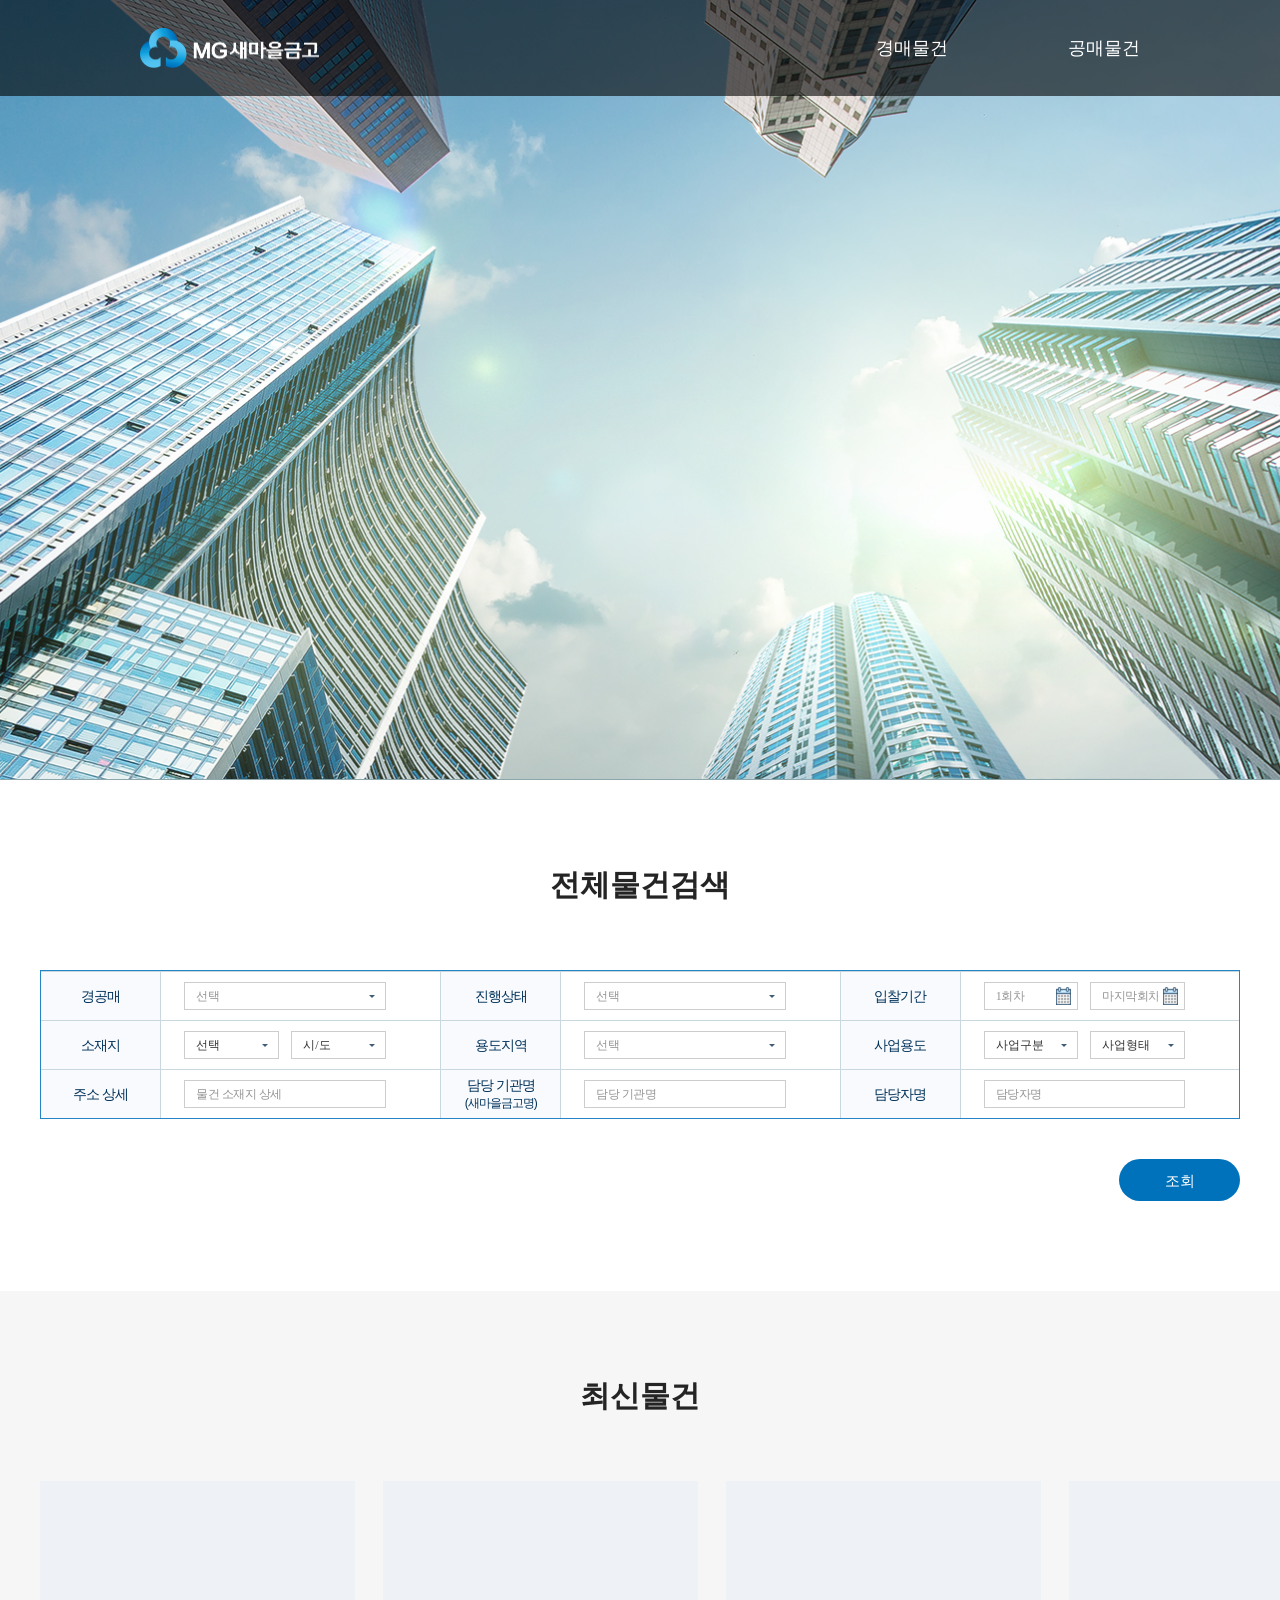
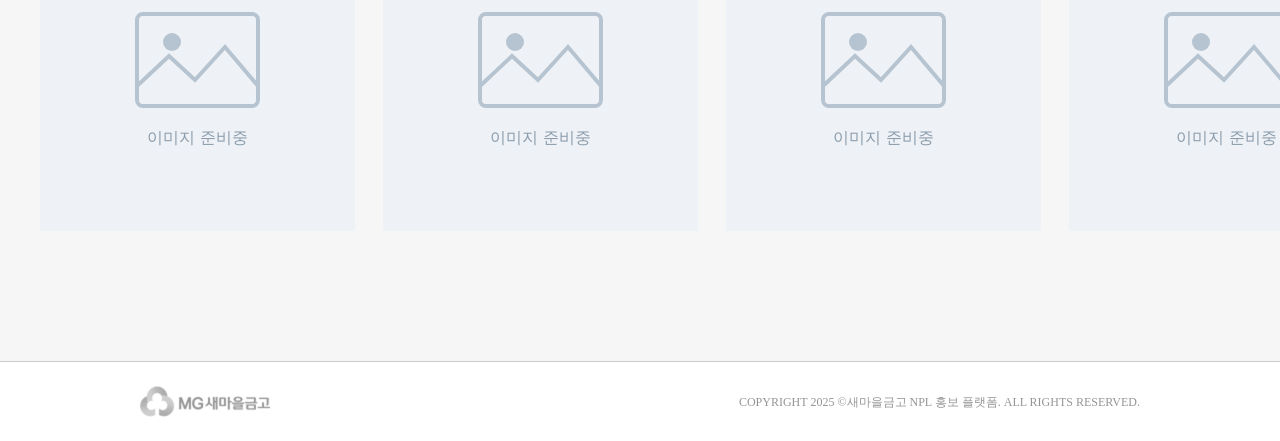
==== commit b6b632c1: "[수정] 화면 정리" ====
--- a/index.html
+++ b/index.html
@@ -57,6 +57,7 @@
         <section class="search-area" aria-labelledby="searchTitle">
             <div class="inner">
                 <h2 class="title" id="searchTitle">전체물건검색</h2>
+                <!-- 기본 -->
                 <div class="content">
                     <form id="frm" name="frm" method="get" role="search" aria-labelledby="searchTitle" onsubmit="fnSearch(); return false;">
                         <div class="search-box">
@@ -212,6 +213,171 @@
                         <button type="submit" form="frm" class="btn small">조회</button>
                     </div>
                 </div>
+
+                <!-- 
+                아코디언 형식 
+                :: 사용하려면 위 '기본' .content 블록을 주석 처리하고 아래 주석만 해제한다.
+                     (두 블록이 id를 공유하므로 반드시 하나만 활성화할 것)
+                     .search-box 의 type-fold class가 아코디언 동작 스위치이고,
+                     class에 is-fold 가 붙은 항목만 모바일에서 접힌다. (위 3개 항목은 항상 노출)
+                     맨 아래 .search-toggle 버튼도 모바일에서만 노출된다. (PC/태블릿은 CSS로 숨김) 
+                -->
+                <!-- <div class="content">
+                    <form id="frm" name="frm" method="get" role="search" aria-labelledby="searchTitle" onsubmit="fnSearch(); return false;">
+                        <div class="search-box type-fold">
+                            <div class="search-section col3">
+                                <div class="search-wrap-set">
+                                    <div class="search-wrap">
+                                        <label class="search-title" for="estateType">경공매</label>
+                                        <div class="search-content select-box">
+                                            <select id="estateType" name="estateType">
+                                                <option value="" selected>선택</option>
+                                                <option value="B">경매</option>
+                                                <option value="S">공매</option>
+                                            </select>
+                                        </div>
+                                    </div>
+                                    <div class="search-wrap">
+                                        <label class="search-title" for="estateStatus">진행상태</label>
+                                        <div class="search-content select-box">
+                                            <select id="estateStatus" name="estateStatus">
+                                                <option value="" selected>선택</option>
+                                            </select>
+                                        </div>
+                                    </div>
+                                    <div class="search-wrap" role="group" aria-labelledby="bidPeriodLabel">
+                                        <span class="search-title" id="bidPeriodLabel">입찰기간</span>
+                                        <div class="search-content col2">
+                                            <input type="text" id="datepicker1" name="bidStrDt" class="text col2-first calendar" placeholder="1회차" autocomplete="off" aria-label="입찰기간 시작일(1회차), 형식 YYYY-MM-DD">
+                                            <input type="text" id="datepicker2" name="bidEndDt" class="text col2-last calendar" placeholder="마지막회차" autocomplete="off" aria-label="입찰기간 종료일(마지막회차), 형식 YYYY-MM-DD">
+                                        </div>
+                                    </div>
+                                </div>
+                                <div class="search-wrap-set">
+                                    <div class="search-wrap is-fold" role="group" aria-labelledby="estateLocLabel">
+                                        <span class="search-title" id="estateLocLabel">소재지</span>
+                                        <div class="search-content col2 select-box">
+                                            <select id="estateLocType" name="estateLocType" class="col2-first black" aria-label="소재지 권역 선택">
+                                                <option value="" selected>선택</option>
+                                                <option value="M">수도권</option>
+                                                <option value="L">지방</option>
+                                            </select>
+                                            <select id="estateLocDtlType" name="estateLocDtlType" class="col2-last black" aria-label="소재지 시/도 선택">
+                                                <option value="" selected>시/도</option>
+                                            </select>
+                                        </div>
+                                    </div>
+                                    <div class="search-wrap is-fold">
+                                        <label class="search-title" for="estateUseType">용도지역</label>
+                                        <div class="search-content select-box">
+                                            <select id="estateUseType" name="estateUseType">
+                                                <option value="" selected>선택</option>
+                                                <option value="01">제1종전용주거지역</option>
+                                                <option value="02">제2종전용주거지역</option>
+                                                <option value="03">제1종일반주거지역</option>
+                                                <option value="04">제2종일반주거지역</option>
+                                                <option value="05">준주거지역</option>
+                                                <option value="06">중심상업지역</option>
+                                                <option value="07">일반상업지역</option>
+                                                <option value="08">근린상업지역</option>
+                                                <option value="09">유통상업지역</option>
+                                                <option value="10">전용공업지역</option>
+                                                <option value="11">일반공업지역</option>
+                                                <option value="12">준공업지역</option>
+                                                <option value="13">보전녹지지역</option>
+                                                <option value="14">생산녹지지역</option>
+                                                <option value="15">자연녹지지역</option>
+                                                <option value="16">기타</option>
+                                                <option value="17">제3종일반주거지역</option>
+                                                <option value="18">지구단위계획구역</option>
+                                            </select>
+                                        </div>
+                                    </div>
+                                    <div class="search-wrap is-fold" role="group" aria-labelledby="bussLabel">
+                                        <span class="search-title" id="bussLabel">사업용도</span>
+                                        <div class="search-content col2 select-box">
+                                            <select id="bussType" name="bussType" class="col2-first black" aria-label="사업구분 선택">
+                                                <option value="" selected>사업구분</option>
+                                                <option value="01">주거시설</option>
+                                                <option value="02">상업시설</option>
+                                                <option value="03">업무시설</option>
+                                                <option value="04">숙박시설</option>
+                                                <option value="05">레져시설</option>
+                                                <option value="06">산업시설</option>
+                                                <option value="07">기타시설</option>
+                                            </select>
+                                            <select id="bussDtlType" name="bussDtlType" class="col2-last black" aria-label="사업형태 선택">
+                                                <option value="" selected>사업형태</option>
+                                                <option value="011">아파트</option>
+                                                <option value="012">주상복합</option>
+                                                <option value="013">연립주택</option>
+                                                <option value="014">다세대주택</option>
+                                                <option value="015">타운하우스</option>
+                                                <option value="016">기타주거시설</option>
+                                                <option value="021">근린생활시설</option>
+                                                <option value="022">백화점</option>
+                                                <option value="023">대형마트</option>
+                                                <option value="024">쇼핑센터</option>
+                                                <option value="025">상가</option>
+                                                <option value="026">기타상업시설</option>
+                                                <option value="031">오피스텔</option>
+                                                <option value="032">오피스빌딩</option>
+                                                <option value="033">기타업무시설</option>
+                                                <option value="041">호텔</option>
+                                                <option value="042">콘도</option>
+                                                <option value="043">리조트</option>
+                                                <option value="044">펜션</option>
+                                                <option value="045">기타숙박시설</option>
+                                                <option value="051">골프장</option>
+                                                <option value="052">스키장</option>
+                                                <option value="053">관람장</option>
+                                                <option value="054">관광단지</option>
+                                                <option value="055">기타레져시설</option>
+                                                <option value="061">공장설립</option>
+                                                <option value="062">아파트형공장</option>
+                                                <option value="063">항만사업</option>
+                                                <option value="064">조선사업</option>
+                                                <option value="065">도로사업</option>
+                                                <option value="066">물류센터</option>
+                                                <option value="067">기타산업시설</option>
+                                                <option value="071">의료시설</option>
+                                                <option value="072">교육시설</option>
+                                                <option value="073">복지시설</option>
+                                                <option value="074">연수시설</option>
+                                                <option value="075">종교시설</option>
+                                                <option value="076">기타시설</option>
+                                            </select>
+                                        </div>
+                                    </div>
+                                </div>
+                                <div class="search-wrap-set">
+                                    <div class="search-wrap is-fold">
+                                        <label class="search-title" for="estateLoc">주소 상세</label>
+                                        <div class="search-content">
+                                            <input type="text" id="estateLoc" name="estateLoc" class="text" placeholder="물건 소재지 상세">
+                                        </div>
+                                    </div>
+                                    <div class="search-wrap is-fold">
+                                        <label class="search-title" for="gmgoNm">담당 기관명<span>(새마을금고명)</span></label>
+                                        <div class="search-content">
+                                            <input type="text" id="gmgoNm" name="gmgoNm" class="text" placeholder="담당 기관명">
+                                        </div>
+                                    </div>
+                                    <div class="search-wrap is-fold">
+                                        <label class="search-title" for="mgrNm">담당자명</label>
+                                        <div class="search-content">
+                                            <input type="text" id="mgrNm" name="mgrNm" class="text" placeholder="담당자명">
+                                        </div>
+                                    </div>
+                                </div>
+                            </div>
+                            <button type="button" class="search-toggle" aria-expanded="false"><span>검색조건 더보기</span></button>
+                        </div>
+                    </form>
+                    <div class="btn-wrap">
+                        <button type="submit" form="frm" class="btn small">조회</button>
+                    </div>
+                </div> -->
             </div>
         </section>
         <!-- [E]: 전체물건검색 -->
@@ -227,7 +393,7 @@
                         <a href="./estateDtl.html">
                             <img src="/upload/data/mciEstate/북부천금고(1000003160_1)_1787300764636.png" alt="" loading="lazy" onerror="this.onerror=null; this.src='./images/common/noImage.svg';">
                             <div class="info">
-                                <ul class="list list-white">
+                                <ul class="list">
                                     <li>사건번호 : (공매 준비중)</li>
                                     <li>소재지 : 제주 서귀포시 안덕면 서광리 783번지</li>
                                     <li>물건/세부용도 : 제1종전용주거지역</li>
@@ -241,7 +407,7 @@
                         <a href="./estateDtl.html">
                             <img src="/upload/data/mciEstate/성남제일금고(1000013514)_1번_1787300671219.png" alt="" loading="lazy" onerror="this.onerror=null; this.src='./images/common/noImage.svg';">
                             <div class="info">
-                                <ul class="list list-white">
+                                <ul class="list">
                                     <li>사건번호 : 202607-24353-00</li>
                                     <li>소재지 : 인천광역시 서해구 경중로 20</li>
                                     <li>물건/세부용도 : 근린상업지역</li>
@@ -255,7 +421,7 @@
                         <a href="./estateDtl.html">
                             <img src="/upload/data/mciEstate/서용인금고(20220524000000000001)_1번_1787300561711.jpg" alt="" loading="lazy" onerror="this.onerror=null; this.src='./images/common/noImage.svg';">
                             <div class="info">
-                                <ul class="list list-white">
+                                <ul class="list">
                                     <li>사건번호 : (공매 준비중)</li>
                                     <li>소재지 : 경상북도 구미시 산동읍 신당리 1451</li>
                                     <li>물건/세부용도 : 일반상업지역</li>
@@ -269,7 +435,7 @@
                         <a href="./estateDtl.html">
                             <img src="/upload/data/mciEstate/구리금고(1000001890)_1번_1787300452930.jpg" alt="" loading="lazy" onerror="this.onerror=null; this.src='./images/common/noImage.svg';">
                             <div class="info">
-                                <ul class="list list-white">
+                                <ul class="list">
                                     <li>사건번호 : (공매 준비중)</li>
                                     <li>소재지 : 경기도 일산서구 풍동 666-7번지 8번지</li>
                                     <li>물건/세부용도 : 자연녹지지역</li>
@@ -283,7 +449,7 @@
                         <a href="./estateDtl.html">
                             <img src="/upload/data/mciEstate/성남중부금고(1000012693_1)_1787300305750.png" alt="" loading="lazy" onerror="this.onerror=null; this.src='./images/common/noImage.svg';">
                             <div class="info">
-                                <ul class="list list-white">
+                                <ul class="list">
                                     <li>사건번호 : (공매 준비중)</li>
                                     <li>소재지 : 경기도 이천시 호법면 매곡리 571 외 9필지</li>
                                     <li>물건/세부용도 : 기타</li>
@@ -334,6 +500,17 @@
         // jQuery UI가 생성한 달력 열기 버튼에 접근 가능한 이름 부여
         $('#datepicker1').next('.ui-datepicker-trigger').attr('aria-label', '입찰기간 시작일 달력 열기');
         $('#datepicker2').next('.ui-datepicker-trigger').attr('aria-label', '입찰기간 종료일 달력 열기');
+
+        // 검색조건 아코디언 :: 모바일에서만 보이는 토글 (위 3개 항목은 항상 노출)
+        // '아코디언 형식' 마크업을 쓸 때만 버튼이 존재하므로, 기본 형식에서는 아무 동작도 하지 않는다.
+        $('.search-toggle').on('click', function () {
+            var open = $(this).attr('aria-expanded') !== 'true';
+
+            $(this).attr('aria-expanded', open)
+                   .find('span').text(open ? '검색조건 접기' : '검색조건 더보기');
+
+            $(this).closest('.search-box').toggleClass('is-open', open);
+        });
     });
 
     /**
--- a/css/common.css
+++ b/css/common.css
@@ -1,120 +1,136 @@
-@charset "utf-8";
-
-
-/* ==============================
- * common 공통
- * 메인 및 서브 모든 페이지에서 사용하는 스타일 요소
- * ============================== */
-
-/* font */
-@font-face {
-  font-family: "MG_KFCC";
-  font-weight: 400;
-  font-style: normal;
-  src: 
-    url('../fonts/MG_KFCC_Regular.woff2') format('woff2'),
-    url('../fonts/MG_KFCC_Regular.woff') format('woff'),
-    url("../fonts/MG_KFCC_Regular.eot") format("embedded-opentype"),
-
-    url('../fonts/MG_KFCC_L_Regular.woff2') format('woff2'),
-    url('../fonts/MG_KFCC_L_Regular.woff') format('woff'),
-    url("../fonts/MG_KFCC_L_Regular.ttf") format("truetype"),
-    url("../fonts/MG_KFCC_L_Regular.eot") format("embedded-opentype"),
-
-    url('../fonts/MG_KFCC_OTF_Regular.woff2') format('woff2'),
-    url('../fonts/MG_KFCC_OTF_Regular.woff') format('woff'),
-    url("../fonts/MG_KFCC_OTF_Regular.eot") format("embedded-opentype"),
-
-    url('../fonts/MG_KFCC_L_OTF_Regular.woff2') format('woff2'),
-    url('../fonts/MG_KFCC_L_OTF_Regular.woff') format('woff'),
-    url("../fonts/MG_KFCC_L_OTF_Regular.otf") format("opentype"),
-    url("../fonts/MG_KFCC_L_OTF_Regular.eot") format("embedded-opentype");
-}
-
-@font-face {
-  font-family: "MG_KFCC";
-  font-weight: 700;
-  font-style: normal;
-  src: 
-    url('../fonts/MG_KFCC_Bold.woff') format('woff2'),
-    url('../fonts/MG_KFCC_Bold.woff2') format('woff'),
-    url("../fonts/MG_KFCC_Bold.eot") format("embedded-opentype"),
-
-    url('../fonts/MG_KFCC_L_Bold.woff2') format('woff2'),
-    url('../fonts/MG_KFCC_L_Bold.woff') format('woff'),
-    url("../fonts/MG_KFCC_L_Bold.ttf") format("truetype"),
-    url("../fonts/MG_KFCC_L_Bold.eot") format("embedded-opentype"),
-
-    url('../fonts/MG_KFCC_OTF_Bold.woff2') format('woff2'),
-    url('../fonts/MG_KFCC_OTF_Bold.woff') format('woff'),
-    url("../fonts/MG_KFCC_OTF_Bold.eot") format("embedded-opentype"),
-
-    url('../fonts/MG_KFCC_L_OTF_Bold.woff2') format('woff2'),
-    url('../fonts/MG_KFCC_L_OTF_Bold.woff') format('woff'),
-    url("../fonts/MG_KFCC_L_OTF_Bold.otf") format("opentype"),
-    url("../fonts/MG_KFCC_L_OTF_Bold.eot") format("embedded-opentype");
-}
-#container {
-  width: 100%;
-  min-height: calc(100vh - 4.25rem);
-}
-/* 본문 바로가기 이동 대상(tabindex="-1")의 기본 외곽선 제거 */
-#container:focus {
-  outline: none;
-}
-.inner{
-  position: relative;
-  width: 62.5rem;
-  margin: 0 auto;
-}
-.contents {
-  position: relative;
-}
-
-/* 접근성 : 본문 바로가기(반복 영역 건너뛰기) 링크 */
-.skip-nav {
-  position: absolute;
-  left: 0;
-  top: -3.125rem;
-  z-index: 400;
-  width: 100%;
-  height: 3.125rem;
-  line-height: 3.125rem;
-  text-align: center;
-  font-size: 0.9375rem;
-  color: #fff;
-  background: #003159;
-  transition: top .2s ease;
-}
-.skip-nav:focus,
-.skip-nav:active {
-  top: 0;
-}
-
-/* 접근성을 위한 텍스트 블라이드처리 공통 클래스 */
-.sr-only{
-  overflow: hidden;
-  position: absolute;
-  top: 0;
-  left: -1000vw;
-}
-.hidden {
-  position: absolute;
-  left: -312.5rem;
-  top: -312.5rem;
-  overflow: hidden;
-}
-.hide {
-  display: none !important;
-}
-.block {
-  display: block !important;
-}
-
-/*------- media screen -------*/
-@media screen  and (max-width: 74.9375rem) {
-  .inner{
-    width: 100%;
-    padding: 0 2.5rem;
-  }
+@charset "utf-8";
+
+
+/* ==============================
+ * common 공통
+ * 메인 및 서브 모든 페이지에서 사용하는 스타일 요소
+ * ============================== */
+
+/* font */
+@font-face {
+  font-family: "MG_KFCC";
+  font-weight: 400;
+  font-style: normal;
+  src: 
+    url('../fonts/MG_KFCC_Regular.woff2') format('woff2'),
+    url('../fonts/MG_KFCC_Regular.woff') format('woff'),
+    url("../fonts/MG_KFCC_Regular.eot") format("embedded-opentype"),
+
+    url('../fonts/MG_KFCC_L_Regular.woff2') format('woff2'),
+    url('../fonts/MG_KFCC_L_Regular.woff') format('woff'),
+    url("../fonts/MG_KFCC_L_Regular.ttf") format("truetype"),
+    url("../fonts/MG_KFCC_L_Regular.eot") format("embedded-opentype"),
+
+    url('../fonts/MG_KFCC_OTF_Regular.woff2') format('woff2'),
+    url('../fonts/MG_KFCC_OTF_Regular.woff') format('woff'),
+    url("../fonts/MG_KFCC_OTF_Regular.eot") format("embedded-opentype"),
+
+    url('../fonts/MG_KFCC_L_OTF_Regular.woff2') format('woff2'),
+    url('../fonts/MG_KFCC_L_OTF_Regular.woff') format('woff'),
+    url("../fonts/MG_KFCC_L_OTF_Regular.otf") format("opentype"),
+    url("../fonts/MG_KFCC_L_OTF_Regular.eot") format("embedded-opentype");
+}
+
+@font-face {
+  font-family: "MG_KFCC";
+  font-weight: 700;
+  font-style: normal;
+  src: 
+    url('../fonts/MG_KFCC_Bold.woff') format('woff2'),
+    url('../fonts/MG_KFCC_Bold.woff2') format('woff'),
+    url("../fonts/MG_KFCC_Bold.eot") format("embedded-opentype"),
+
+    url('../fonts/MG_KFCC_L_Bold.woff2') format('woff2'),
+    url('../fonts/MG_KFCC_L_Bold.woff') format('woff'),
+    url("../fonts/MG_KFCC_L_Bold.ttf") format("truetype"),
+    url("../fonts/MG_KFCC_L_Bold.eot") format("embedded-opentype"),
+
+    url('../fonts/MG_KFCC_OTF_Bold.woff2') format('woff2'),
+    url('../fonts/MG_KFCC_OTF_Bold.woff') format('woff'),
+    url("../fonts/MG_KFCC_OTF_Bold.eot") format("embedded-opentype"),
+
+    url('../fonts/MG_KFCC_L_OTF_Bold.woff2') format('woff2'),
+    url('../fonts/MG_KFCC_L_OTF_Bold.woff') format('woff'),
+    url("../fonts/MG_KFCC_L_OTF_Bold.otf") format("opentype"),
+    url("../fonts/MG_KFCC_L_OTF_Bold.eot") format("embedded-opentype");
+}
+#container {
+  width: 100%;
+  min-height: calc(100vh - 6.8rem);
+}
+/* 본문 바로가기 이동 대상(tabindex="-1")의 기본 외곽선 제거 */
+#container:focus {
+  outline: none;
+}
+.inner{
+  position: relative;
+  width: 100rem;
+  margin: 0 auto;
+}
+.contents {
+  position: relative;
+}
+
+/* 접근성 : 본문 바로가기(반복 영역 건너뛰기) 링크 */
+.skip-nav {
+  position: absolute;
+  left: 0;
+  top: -5rem;
+  z-index: 400;
+  width: 100%;
+  height: 5rem;
+  line-height: 5rem;
+  text-align: center;
+  font-size: 1.5rem;
+  color: #fff;
+  background: #003159;
+  transition: top .2s ease;
+}
+.skip-nav:focus,
+.skip-nav:active {
+  top: 0;
+}
+
+/* 접근성을 위한 텍스트 블라이드처리 공통 클래스 */
+.sr-only{
+  overflow: hidden;
+  position: absolute;
+  top: 0;
+  left: -1000vw;
+}
+.hidden {
+  position: absolute;
+  left: -500rem;
+  top: -500rem;
+  overflow: hidden;
+}
+.hide {
+  display: none !important;
+}
+.block {
+  display: block !important;
+}
+
+/*------- media screen -------*/
+@media screen  and (max-width: 74.9375rem) {
+  .inner{
+    width: 100%;
+    padding: 0 4rem;
+  }
+}
+
+@media screen and (max-width: 47.9375rem) {
+  .inner{
+    padding: 0 2rem;
+  }
+  /* 모바일 헤더는 높이가 줄어들어 뷰포트 여백도 함께 조정 */
+  #container {
+    min-height: calc(100vh - 5.6rem);
+  }
+}
+
+@media screen and (max-width: 30rem) {
+  .inner{
+    padding: 0 1.6rem;
+  }
 }
--- a/css/layout.css
+++ b/css/layout.css
@@ -1,443 +1,967 @@
-@charset "utf-8";
-
-/* ==============================
- * header, footer, form, popup(modal/ bottomsheet ...) 등 컴포넌트 형태의 공통 style
- * ============================== */
-
-/*------- header -------*/
-.header {
-    position: fixed;
-    left: 0;
-    top: 0;
-    z-index: 300;
-    width: 100%;
-    height: 6rem;
-    background: rgba(0, 0, 0, 0.6);
-}
-.header .inner {
-    display: flex;
-    justify-content: space-between;
-    align-items: center;
-    position: relative;
-    height: 100%;
-    margin: 0 auto;
-}
-.header .logo {
-    display: inline-block;
-    width: 11.25rem;
-}
-.header .logo img{
-    width: 11.1875rem;
-}
-.header .gnb{
-    display: flex;
-    margin: 0 -3.75rem;
-}
-.header .gnb .depth1 a{
-    display: block;
-    padding: 1.25rem 0;
-    margin: 0 3.75rem;
-    color: #fff;
-    font-size: 1.125rem;
-    text-align: center;
-}
-.header .gnb .depth1 a.active,
-.header .gnb .depth1 a:hover{
-    color: #6fd5ff;
-    font-weight: 700;
-}
-/*------- //header -------*/
-
-/*------- footer -------*/
-.footer {
-    position: relative;
-    width: 100%;
-    color: #777;
-    font-size: 1.125rem;
-    border-top: 0.0625rem solid #ccc;
-}
-.footer .logo img{
-    width: 8.125rem;
-}
-.footer .inner{
-    display: flex;
-    justify-content: space-between;
-    align-items: center;
-    padding: 1.5rem 0;
-}
-.footer .copyright{
-    font-family: '굴림';
-    font-size: 0.75rem;
-    color: #959595;
-}
-/* small 기본 축소(0.83em) 방지 */
-.footer .copyright small{
-    font-size: inherit;
-}
-/*------- //footer -------*/
-
-/*------- list -------*/
-.list-wrap .list,
-.list li{
-    position: relative;
-    padding-left: 0.75rem;
-}
-.list-wrap .list:before,
-.list li:before{
-    content: '';
-    display: block;
-    position: absolute;
-    left: 0;
-    top: 0.8125rem;
-    width: 0.25rem;
-    height: 0.25rem;
-    background: #333;
-    border-radius: 50%;
-}
-.list-blue .list:before,
-.list-blue li:before{
-    background-color: #0082c9;
-}
-.list-white .list:before,
-.list-white li:before{
-    background-color: #fff;
-}
-/*------- //list -------*/
-
-/*------- pagination -------*/
-.pagination{
-    display: flex;
-    align-items: center;
-    justify-content: center;
-    margin-top: 4.375rem;
-}
-.pagination .button{
-    position: relative;
-    top: 0;
-    width: 1.125rem;
-    height: 1.125rem;
-    font-size: 0;
-    border: 0.0625rem solid #c9d8de;
-}
-.pagination .button:after{
-    content: '';
-    display: block;
-    position: absolute;
-    left: 53%;
-    top: 50%;
-    width: 0.3125rem;
-    height: 0.5rem;
-    background-image: url('./../images/icons/icon_arrow_right.png');
-    background-repeat: no-repeat;
-    background-size: 100%;
-    background-position: center;
-}
-.pagination .button.prev-btn:after{
-    transform: translate(-50%, -50%) rotate(180deg);
-}
-.pagination .button.next-btn:after{
-    transform: translate(-50%, -50%);
-}
-
-.pagination .num{
-    display: flex;
-    align-items: center;
-    margin: 0 1rem;
-}
-.pagination .num li{
-    margin: 0 0.5rem;
-    font-family: '돋움','Dotum';
-    font-size: 0.875rem;
-    font-weight: 600;
-    line-height: 1;
-    color: #9e9e9e;
-}
-.pagination .num li.active{
-    color: #006db3;
-}
-/*------- //pagination -------*/
-
-/*------- sub page title -------*/
-.sub-wrap .title-area{
-    height: 21.625rem;
-    margin-bottom: 5.625rem;
-    background: url('./../images/main/bg_visual.jpg') no-repeat top center / cover;
-}
-.sub-wrap .title-area .inner{
-    display: flex;
-    align-items: flex-end;
-    height: 100%;
-}
-.sub-wrap .title-area .inner p,
-.sub-wrap .title-area .inner h1{
-    margin-bottom: 2.25rem;
-    font-size: 1.875rem;
-    font-weight: 700;
-    color: #003159;
-}
-.sub-wrap .contents{
-    padding-bottom: 4.375rem;
-}
-/*------- //sub page title -------*/
-
-/*------- search box -------*/
-.search-area .search-box{
-    border: 0.0625rem solid #2384c6;
-}
-.search-area .search-section{
-    display: flex;
-    flex-wrap: wrap;
-}
-.search-box .search-wrap{
-    display: flex;
-    width: 50%;
-    border-top: 0.0625rem solid #c9d8de;
-}
-.search-box .search-section.col3 .search-wrap {
-    width: calc(100% / 3);
-}
-    
-.search-box .search-wrap-set{
-    display: flex;
-    flex-wrap: wrap;
-    width: 100%;
-}
-.search-box .search-wrap-set .search-wrap + .search-wrap{
-    border-left: 0.0625rem solid #c9d8de;
-}
-
-.search-box .search-title{
-    display: flex;
-    flex-direction: column;
-    align-items: center;
-    justify-content: center;
-    width: 7.5rem;
-    height: 100%;
-    padding: 0 0.75rem;
-    text-align: center;
-    color: #003159;
-    font-size: 0.875rem;
-    letter-spacing: -0.0625rem;
-    line-height: 1.2;
-    background: #f8fafd;
-    border-right: 0.0625rem solid #c9d8de;
-}
-.search-box .search-title > span{
-    display: inline-block;
-    margin-top: 0.125rem;
-    font-size: 0.75rem;
-}
-.search-box .search-content{
-    display: flex;
-    align-items: center;
-    width: calc(100% - 7.5rem);
-    padding: 0.5rem 5.625rem 0.5rem 1.4375rem;
-}
-.search-box .search-content.col2{
-    display: flex; 
-    align-items: center;
-    justify-content: space-between;
-}
-.search-box .search-content.col2 input {
-    flex: auto !important;
-    width: calc(100% / 2 - 0.75rem) !important;
-}
-.search-box .search-content.col2 .col2-first{
-    flex: .5; 
-    margin-right: 0.75rem;
-}
-.search-box .search-content.col2 .col2-last{
-    flex: .5;
-}
-.search-box .col3 .search-content{
-    padding: 0.625rem 3.375rem 0.625rem 1.4375rem;
-}
-.search-area .btn-wrap{
-    margin-top: 2.5rem;
-    text-align: right;
-}
-.search-area .btn{
-    background: #0072bc;
-}
-/*------- //search box -------*/
-
-/*------- datepicker -------*/
-.ui-datepicker{
-    display: none;
-}
-.ui-datepicker-trigger{
-    display: none;
-}
-
-.ui-datepicker {
-    z-index: 200 !important;
-    width: 17.5rem;
-    padding: 0.5rem;
-    background-color: #fff;
-    border-radius: 0.25rem;
-    box-shadow: 0.0625rem 0.0625rem 0.25rem rgba(0, 0, 0, 0.2);
-}
-.ui-datepicker-header {
-    position: relative;
-    width: 100%;
-    display: flex;
-    justify-content: center;
-    padding: 0.25rem 0;
-    background-color: #2384c6;
-}
-
-.ui-datepicker-prev, 
-.ui-datepicker-next {
-    position: absolute;
-    width: 1.625rem;
-    top: 50%;
-    transform: translateY(-50%);
-    background: url('./../images/icons/icon_arrow_right01.png') no-repeat center;
-    background-size: 50%;
-}
-.ui-datepicker-prev span, 
-.ui-datepicker-next span {
-    font-size: 0;
-}
-.ui-datepicker-prev {
-    left: 0.625rem;
-    transform: translateY(-50%) rotate(180deg);
-}
-.ui-datepicker-next {
-    right: 0.625rem;
-}
-
-.ui-datepicker-title {
-    width: 7.5rem;
-    display: flex;
-    align-items: center;
-    justify-content: space-between;
-}
-.ui-datepicker-year, 
-.ui-datepicker-month {
-    padding-right: 1.125rem;
-    font-size: 1.25rem;
-    color: #fff;
-    border: none;
-    text-align: center;
-    background-color: #2384c6;
-    background-image: url("./../images/icons/icon_arrow_down01.png");
-    background-repeat: no-repeat;
-    background-position: center right 0;
-    background-size: 0.5rem;
-}
-
-.ui-datepicker-calendar {
-    text-align: center;
-}
-.ui-datepicker-calendar thead th {
-    padding: 1rem 0 0.75rem 0;
-}
-.ui-datepicker-calendar td {
-    position: relative;
-    padding: 0.375rem 0.125rem;
-}
-.ui-datepicker-calendar a {
-    display: block;
-    color: inherit;
-    line-height: 1.5;
-}
-.ui-datepicker-calendar .ui-datepicker-other-month {
-    color: #B1A7A6;
-    background-color: #F5F3F4;
-}
-.ui-datepicker-today {
-    color: #2384c6;
-}
-.ui-datepicker .ui-state-active {
-    color: #fff;
-    font-weight: 700;
-}
-.ui-datepicker .ui-state-active::after {
-    content: "";
-    display: block;
-    width: 80%;
-    height: 80%;
-    position: absolute;
-    top: 50%;
-    left: 50%;
-    transform: translate(-50%, -50%);
-    background-color: #2384c6;
-    border-radius: 50%;
-    z-index: -1;rPw
-}
-/*------- //datepicker -------*/
-
-/*------- fancybox -------*/
-.fancybox-overlay{
-    background: rgba(0, 0, 0, 0.6);
-}
-.fancybox-close{
-    top: 0.25rem;
-    right: 0.25rem;
-    width: 2.5rem;
-    height: 2.5rem;
-    background-image: url('./../images/icons/icon_close.png');
-    background-repeat: no-repeat;
-    background-position: center;
-    background-size: 100%;
-}
-.fancybox-prev span{
-    left: -3.125rem;
-    visibility: visible;
-    display: block;
-    width: 2.625rem;
-    height: 2.625rem;
-    background-image: url('./../images/icons/icon_arrow_right01.png');
-    background-repeat: no-repeat;
-    background-position: center;
-    background-size: 1.25rem;
-    background-color: rgba(255,255,255,0.5);
-    border-radius: 50%;
-    transform: rotate(180deg);
-}
-.fancybox-next span{
-    right: -3.125rem;
-    visibility: visible;
-    display: block;
-    width: 2.625rem;
-    height: 2.625rem;
-    background-image: url('./../images/icons/icon_arrow_right01.png');
-    background-repeat: no-repeat;
-    background-position: center;
-    background-size: 1.25rem;
-    background-color: rgba(255,255,255,0.5);
-    border-radius: 50%;
-}
-.fancybox-skin{
-    padding: 0 !important;
-    background: none;
-}
-.fancybox-wrap{
-    width: 56.25rem !important;
-    height: auto !important;
-}
-.fancybox-outer,
-.fancybox-inner,
-.fancybox-inner img{
-    width: 100% !important;
-    height: 100% !important;
-}
-.fancybox-opened .fancybox-title{
-    display: none;
-}
-/*------- //fancybox -------*/
-
-
-/*------- media screen -------*/
-@media screen and (max-width: 74.9375rem) {
-    .search-box .col3 .search-content{
-        padding: 0.625rem 0.5rem;
-    }
-    .search-box .search-content{
-    	padding: 0.5rem;
-    }
-    .footer .inner{
-    	padding: 1.5rem 2.5rem;
-    }
-}
+@charset "utf-8";
+
+/* ==============================
+ * header, footer, form, popup(modal/ bottomsheet ...) 등 컴포넌트 형태의 공통 style
+ * ============================== */
+
+/*------- header -------*/
+.header {
+    position: fixed;
+    left: 0;
+    top: 0;
+    z-index: 300;
+    width: 100%;
+    height: 9.6rem;
+    background: rgba(0, 0, 0, 0.6);
+}
+.header .inner {
+    display: flex;
+    justify-content: space-between;
+    align-items: center;
+    position: relative;
+    height: 100%;
+    margin: 0 auto;
+}
+.header .logo {
+    display: inline-block;
+    width: 18rem;
+}
+.header .logo img{
+    width: 17.9rem;
+}
+.header .gnb{
+    display: flex;
+    margin: 0 -6rem;
+}
+.header .gnb .depth1 a{
+    display: block;
+    padding: 2rem 0;
+    margin: 0 6rem;
+    color: #fff;
+    font-size: 1.8rem;
+    text-align: center;
+}
+.header .gnb .depth1 a.active,
+.header .gnb .depth1 a:hover{
+    color: #6fd5ff;
+    font-weight: 700;
+}
+/*------- //header -------*/
+
+/*------- footer -------*/
+.footer {
+    position: relative;
+    width: 100%;
+    color: #777;
+    font-size: 1.8rem;
+    border-top: 0.1rem solid #ccc;
+}
+.footer .logo img{
+    width: 13rem;
+}
+.footer .inner{
+    display: flex;
+    justify-content: space-between;
+    align-items: center;
+    padding: 2.4rem 0;
+}
+.footer .copyright{
+    font-family: '굴림';
+    font-size: 1.2rem;
+    color: #959595;
+}
+/* small 기본 축소(0.83em) 방지 */
+.footer .copyright small{
+    font-size: inherit;
+}
+/*------- //footer -------*/
+
+/*------- list -------*/
+.list-wrap .list,
+.list li{
+    position: relative;
+    padding-left: 1.2rem;
+}
+.list-wrap .list:before,
+.list li:before{
+    content: '';
+    display: block;
+    position: absolute;
+    left: 0;
+    top: 1.3rem;
+    width: 0.4rem;
+    height: 0.4rem;
+    background: #333;
+    border-radius: 50%;
+}
+.list-blue .list:before,
+.list-blue li:before{
+    background-color: #0082c9;
+}
+.list-white .list:before,
+.list-white li:before{
+    background-color: #fff;
+}
+/*------- //list -------*/
+
+/*------- pagination -------*/
+.pagination{
+    display: flex;
+    align-items: center;
+    justify-content: center;
+    margin-top: 7rem;
+}
+.pagination .button{
+    position: relative;
+    top: 0;
+    width: 1.8rem;
+    height: 1.8rem;
+    font-size: 0;
+    border: 0.1rem solid #c9d8de;
+}
+.pagination .button:after{
+    content: '';
+    display: block;
+    position: absolute;
+    left: 53%;
+    top: 50%;
+    width: 0.5rem;
+    height: 0.8rem;
+    background-image: url('./../images/icons/icon_arrow_right.png');
+    background-repeat: no-repeat;
+    background-size: 100%;
+    background-position: center;
+}
+.pagination .button.prev-btn:after{
+    transform: translate(-50%, -50%) rotate(180deg);
+}
+.pagination .button.next-btn:after{
+    transform: translate(-50%, -50%);
+}
+
+.pagination .num{
+    display: flex;
+    align-items: center;
+    margin: 0 1.6rem;
+}
+.pagination .num li{
+    margin: 0 0.8rem;
+    font-family: '돋움','Dotum';
+    font-size: 1.4rem;
+    font-weight: 600;
+    line-height: 1;
+    color: #9e9e9e;
+}
+.pagination .num li.active{
+    color: #006db3;
+}
+/*------- //pagination -------*/
+
+/*------- sub page title -------*/
+.sub-wrap .title-area{
+    height: 34.6rem;
+    margin-bottom: 9rem;
+    background: url('./../images/main/bg_visual.jpg') no-repeat top center / cover;
+}
+.sub-wrap .title-area .inner{
+    display: flex;
+    align-items: flex-end;
+    height: 100%;
+}
+.sub-wrap .title-area .inner p,
+.sub-wrap .title-area .inner h1{
+    margin-bottom: 3.6rem;
+    font-size: 3rem;
+    font-weight: 700;
+    color: #003159;
+}
+.sub-wrap .contents{
+    padding-bottom: 7rem;
+}
+/*------- //sub page title -------*/
+
+/*------- search box -------*/
+/*
+ * 검색조건 아코디언 :: .search-box 에 type-fold class가 붙은 경우에만 동작한다.
+ * 기본(펼침) 형식 마크업에는 영향을 주지 않으므로, 마크업에서 '아코디언 형식' 블록의
+ * 주석만 풀면 바로 사용할 수 있다. 상세 동작은 모바일 미디어쿼리의 아코디언 블록 참고.
+ * 토글 버튼은 모바일에서만 노출된다.
+ */
+.search-box.type-fold .search-toggle{
+    display: none;
+}
+.search-area .search-box{
+    border: 0.1rem solid #2384c6;
+}
+.search-area .search-section{
+    display: flex;
+    flex-wrap: wrap;
+}
+.search-box .search-wrap{
+    display: flex;
+    width: 50%;
+    border-top: 0.1rem solid #c9d8de;
+}
+.search-box .search-section.col3 .search-wrap {
+    width: calc(100% / 3);
+}
+
+.search-box .search-wrap-set{
+    display: flex;
+    flex-wrap: wrap;
+    width: 100%;
+}
+.search-box .search-wrap-set .search-wrap + .search-wrap{
+    border-left: 0.1rem solid #c9d8de;
+}
+
+.search-box .search-title{
+    display: flex;
+    flex-direction: column;
+    align-items: center;
+    justify-content: center;
+    width: 12rem;
+    height: 100%;
+    padding: 0 1.2rem;
+    text-align: center;
+    color: #003159;
+    font-size: 1.4rem;
+    letter-spacing: -0.1rem;
+    line-height: 1.2;
+    background: #f8fafd;
+    border-right: 0.1rem solid #c9d8de;
+}
+.search-box .search-title > span{
+    display: inline-block;
+    margin-top: 0.2rem;
+    font-size: 1.2rem;
+}
+.search-box .search-content{
+    display: flex;
+    align-items: center;
+    width: calc(100% - 12rem);
+    padding: 0.8rem 9rem 0.8rem 2.3rem;
+}
+.search-box .search-content.col2{
+    display: flex;
+    align-items: center;
+    justify-content: space-between;
+}
+.search-box .search-content.col2 input {
+    flex: auto !important;
+    width: calc(100% / 2 - 1.2rem) !important;
+}
+.search-box .search-content.col2 .col2-first{
+    flex: .5;
+    margin-right: 1.2rem;
+}
+.search-box .search-content.col2 .col2-last{
+    flex: .5;
+}
+.search-box .col3 .search-content{
+    padding: 1rem 5.4rem 1rem 2.3rem;
+}
+.search-area .btn-wrap{
+    margin-top: 4rem;
+    text-align: right;
+}
+.search-area .btn{
+    background: #0072bc;
+}
+/*------- //search box -------*/
+
+/*------- bottom sheet -------*/
+.sheet{
+    position: fixed;
+    left: 0;
+    bottom: 0;
+    z-index: 400;
+    width: 100%;
+}
+.sheet[hidden]{
+    display: none;
+}
+/* 상단 탭 : 누르면 시트가 아래로 내려갔다 올라온다 */
+.sheet .sheet-toggle{
+    display: flex;
+    align-items: center;
+    justify-content: center;
+    gap: 0.8rem;
+    width: 16rem;
+    height: 4.2rem;
+    margin: 0 auto;
+    font-size: 1.6rem;
+    font-weight: 700;
+    color: #003159;
+    background: #fff;
+    border-radius: 1rem 1rem 0 0;
+    box-shadow: 0 -0.2rem 0.8rem rgba(0, 0, 0, 0.12);
+}
+/* 펼친 상태 : 화살표 3개가 아래를 가리킨다 (누르면 내려간다) */
+.sheet .sheet-arrow{
+    display: block;
+    /* 겹쳐 쌓은 화살표의 실제 높이만큼만 차지하도록 */
+    line-height: 0;
+}
+.sheet .sheet-arrow i{
+    display: block;
+    width: 0.8rem;
+    height: 0.8rem;
+    /* 회전한 사각형이라 위아래로 겹쳐 '>>>' 처럼 촘촘히 쌓는다 */
+    margin: -0.2rem auto 0;
+    border-right: 0.2rem solid #003159;
+    border-bottom: 0.2rem solid #003159;
+    transform: rotate(45deg);
+    /* 순서대로 하나씩 밝아지며 흐르는 느낌 */
+    animation: sheetArrowGlow 1.4s ease-in-out infinite;
+}
+.sheet .sheet-arrow i:nth-child(1){
+    animation-delay: 0s;
+}
+.sheet .sheet-arrow i:nth-child(2){
+    animation-delay: .18s;
+}
+.sheet .sheet-arrow i:nth-child(3){
+    animation-delay: .36s;
+}
+/* 접힌 상태 : 화살표를 위로 (다시 올릴 수 있음) + 흐르는 방향도 뒤집는다 */
+.sheet.is-collapsed .sheet-arrow i{
+    transform: rotate(-135deg);
+}
+.sheet.is-collapsed .sheet-arrow i:nth-child(1){
+    animation-delay: .36s;
+}
+.sheet.is-collapsed .sheet-arrow i:nth-child(3){
+    animation-delay: 0s;
+}
+@keyframes sheetArrowGlow{
+    0%, 100%{
+        opacity: 0.3;
+        border-color: #7fa8c6;
+    }
+    50%{
+        opacity: 1;
+        border-color: #2384c6;
+        filter: drop-shadow(0 0 0.3rem rgba(35, 132, 198, 0.85));
+    }
+}
+/* 움직임을 줄이도록 설정한 사용자에게는 깜빡임 없이 보여준다 */
+@media (prefers-reduced-motion: reduce){
+    .sheet .sheet-arrow i{
+        animation: none;
+        opacity: 1;
+    }
+}
+/*
+ * 시트는 3단계 :: 맨 위(.is-full) > 중간(기본) > 토글만(.is-collapsed).
+ * 클래스가 없는 기본값이 중간 단계다.
+ */
+.sheet .sheet-body{
+    /* 내용이 최대 높이를 넘으면 안쪽에서 스크롤되도록 세로 flex로 둔다 */
+    display: flex;
+    flex-direction: column;
+    overflow: hidden;
+    max-height: 60vh;
+    background: #fff;
+    border-top: 0.1rem solid #e6e6e6;
+    box-shadow: 0 -0.4rem 1.6rem rgba(0, 0, 0, 0.12);
+    transition: max-height .3s ease;
+}
+.sheet.is-full .sheet-body{
+    max-height: 90vh;
+}
+/* 중간 단계는 카드가 눕는 요약형이라 내용 높이에 맞춘 낮은 값을 쓴다 */
+.sheet.is-mid .sheet-body{
+    max-height: 28rem;
+}
+.sheet.is-collapsed .sheet-body{
+    max-height: 0;
+}
+/*------- //bottom sheet -------*/
+
+/*------- 공유하기 팝업 -------*/
+/*
+ * 기본은 숨김. hidden 속성을 지원하지 않는 브라우저(IE 등)에서도
+ * 마크업이 그대로 노출되지 않도록 display로 직접 막는다.
+ * 열리면 기준 요소(.btn-wrap) 오른쪽 아래, 즉 공유하기 버튼 바로 밑에 붙는다.
+ */
+.share-layer{
+    display: none;
+    position: absolute;
+    right: 0;
+    top: 100%;
+    z-index: 500;
+    padding-top: 0.8rem;
+}
+.share-layer.is-open{
+    display: block;
+}
+/* 배경은 어둡게 덮지 않고, 바깥 클릭으로 닫히기만 한다 */
+.share-dim{
+    position: fixed;
+    left: 0;
+    top: 0;
+    z-index: -1;
+    width: 100%;
+    height: 100%;
+}
+.share-popup{
+    /* dim 위로 올리기 위해 position 지정 */
+    position: relative;
+    /* 열릴 때 포커스를 받는 대상이라 기본 외곽선은 지운다 */
+    outline: none;
+    width: 30rem;
+    max-width: calc(100vw - 4rem);
+    padding: 2rem;
+    text-align: left;
+    background: #fff;
+    border: 0.2rem solid #2384c6;
+    border-radius: 1.6rem;
+    box-shadow: 0 0.8rem 2.4rem rgba(0, 0, 0, 0.12);
+}
+.share-head{
+    display: flex;
+    align-items: center;
+    justify-content: space-between;
+}
+.share-head h2{
+    font-size: 2rem;
+    font-weight: 700;
+    color: #181818;
+}
+/* 닫기 : 두 개의 선을 겹쳐 X를 만든다 */
+.share-close{
+    position: relative;
+    flex-shrink: 0;
+    width: 2.4rem;
+    height: 2.4rem;
+}
+.share-close:before,
+.share-close:after{
+    content: '';
+    display: block;
+    position: absolute;
+    left: 50%;
+    top: 50%;
+    width: 1.8rem;
+    height: 0.2rem;
+    background: #181818;
+}
+.share-close:before{
+    transform: translate(-50%, -50%) rotate(45deg);
+}
+.share-close:after{
+    transform: translate(-50%, -50%) rotate(-45deg);
+}
+.share-body{
+    margin-top: 1.8rem;
+    text-align: center;
+}
+.share-thumb{
+    overflow: hidden;
+    width: 15.2rem;
+    height: 11.4rem;
+    margin: 0 auto;
+}
+.share-thumb img{
+    width: 100%;
+    height: 100%;
+    object-fit: cover;
+}
+.share-num,
+.share-addr{
+    font-size: 1.4rem;
+    font-weight: 700;
+    color: #181818;
+    word-break: keep-all;
+    line-height: 1.4;
+}
+.share-num{
+    margin-top: 1.4rem;
+}
+.share-addr{
+    margin-top: 0.6rem;
+}
+.share-list{
+    display: flex;
+    justify-content: center;
+    gap: 2rem;
+    margin-top: 2rem;
+}
+.share-btn{
+    display: flex;
+    flex-direction: column;
+    align-items: center;
+    gap: 1rem;
+}
+.share-btn .ico{
+    display: block;
+    width: 4.8rem;
+    height: 4.8rem;
+    background: #f2f2f2 no-repeat center / 2.4rem 2.4rem;
+    border-radius: 50%;
+}
+.share-btn.kakao .ico{
+    background-color: #fee500;
+    background-image: url('./../images/icons/icon_share_kakao.svg');
+}
+.share-btn.mail .ico{
+    background-image: url('./../images/icons/icon_share_mail.svg');
+}
+.share-btn.url .ico{
+    background-image: url('./../images/icons/icon_share_url.svg');
+}
+.share-btn .txt{
+    font-size: 1.3rem;
+    font-weight: 700;
+    color: #262626;
+}
+/*------- //공유하기 팝업 -------*/
+
+/*------- datepicker -------*/
+.ui-datepicker{
+    display: none;
+}
+.ui-datepicker-trigger{
+    display: none;
+}
+
+.ui-datepicker {
+    z-index: 200 !important;
+    width: 28rem;
+    padding: 0.8rem;
+    background-color: #fff;
+    border-radius: 0.4rem;
+    box-shadow: 0.1rem 0.1rem 0.4rem rgba(0, 0, 0, 0.2);
+}
+.ui-datepicker-header {
+    position: relative;
+    width: 100%;
+    display: flex;
+    justify-content: center;
+    padding: 0.4rem 0;
+    background-color: #2384c6;
+}
+
+.ui-datepicker-prev,
+.ui-datepicker-next {
+    position: absolute;
+    width: 2.6rem;
+    top: 50%;
+    transform: translateY(-50%);
+    background: url('./../images/icons/icon_arrow_right01.png') no-repeat center;
+    background-size: 50%;
+}
+.ui-datepicker-prev span,
+.ui-datepicker-next span {
+    font-size: 0;
+}
+.ui-datepicker-prev {
+    left: 1rem;
+    transform: translateY(-50%) rotate(180deg);
+}
+.ui-datepicker-next {
+    right: 1rem;
+}
+
+.ui-datepicker-title {
+    width: 12rem;
+    display: flex;
+    align-items: center;
+    justify-content: space-between;
+}
+.ui-datepicker-year,
+.ui-datepicker-month {
+    padding-right: 1.8rem;
+    font-size: 2rem;
+    color: #fff;
+    border: none;
+    text-align: center;
+    background-color: #2384c6;
+    background-image: url("./../images/icons/icon_arrow_down01.png");
+    background-repeat: no-repeat;
+    background-position: center right 0;
+    background-size: 0.8rem;
+}
+
+.ui-datepicker-calendar {
+    text-align: center;
+}
+.ui-datepicker-calendar thead th {
+    padding: 1.6rem 0 1.2rem 0;
+}
+.ui-datepicker-calendar td {
+    position: relative;
+    padding: 0.6rem 0.2rem;
+}
+.ui-datepicker-calendar a {
+    display: block;
+    color: inherit;
+    line-height: 1.5;
+}
+.ui-datepicker-calendar .ui-datepicker-other-month {
+    color: #B1A7A6;
+    background-color: #F5F3F4;
+}
+.ui-datepicker-today {
+    color: #2384c6;
+}
+.ui-datepicker .ui-state-active {
+    color: #fff;
+    font-weight: 700;
+}
+.ui-datepicker .ui-state-active::after {
+    content: "";
+    display: block;
+    width: 80%;
+    height: 80%;
+    position: absolute;
+    top: 50%;
+    left: 50%;
+    transform: translate(-50%, -50%);
+    background-color: #2384c6;
+    border-radius: 50%;
+    z-index: -1;rPw
+}
+/*------- //datepicker -------*/
+
+/*------- fancybox -------*/
+.fancybox-overlay{
+    background: rgba(0, 0, 0, 0.6);
+}
+.fancybox-close{
+    top: 0.4rem;
+    right: 0.4rem;
+    width: 4rem;
+    height: 4rem;
+    background-image: url('./../images/icons/icon_close.png');
+    background-repeat: no-repeat;
+    background-position: center;
+    background-size: 100%;
+}
+.fancybox-prev span{
+    left: -5rem;
+    visibility: visible;
+    display: block;
+    width: 4.2rem;
+    height: 4.2rem;
+    background-image: url('./../images/icons/icon_arrow_right01.png');
+    background-repeat: no-repeat;
+    background-position: center;
+    background-size: 2rem;
+    background-color: rgba(255,255,255,0.5);
+    border-radius: 50%;
+    transform: rotate(180deg);
+}
+.fancybox-next span{
+    right: -5rem;
+    visibility: visible;
+    display: block;
+    width: 4.2rem;
+    height: 4.2rem;
+    background-image: url('./../images/icons/icon_arrow_right01.png');
+    background-repeat: no-repeat;
+    background-position: center;
+    background-size: 2rem;
+    background-color: rgba(255,255,255,0.5);
+    border-radius: 50%;
+}
+.fancybox-skin{
+    padding: 0 !important;
+    background: none;
+}
+.fancybox-wrap{
+    width: 90rem !important;
+    height: auto !important;
+}
+.fancybox-outer,
+.fancybox-inner,
+.fancybox-inner img{
+    width: 100% !important;
+    height: 100% !important;
+}
+.fancybox-opened .fancybox-title{
+    display: none;
+}
+/*------- //fancybox -------*/
+
+/*------- media screen -------*/
+@media screen and (max-width: 74.9375rem) {
+    /* header : 태블릿부터 흰 배경 + 하단 라인 */
+    .header{
+        background: #fff;
+        border-bottom: 1px solid #cdcdcd;
+    }
+    /* 흰 배경에서는 밝은 로고/메뉴가 보이지 않으므로 어두운 버전으로 교체 */
+    .header .logo img{
+        content: url(../images/common/logo01.png);
+    }
+    .header .gnb .depth1 a{
+        color: #333;
+    }
+    .header .gnb .depth1 a.active,
+    .header .gnb .depth1 a:hover{
+        color: #0080c8;
+    }
+    .search-box .col3 .search-content{
+        padding: 1rem 0.8rem;
+    }
+    .search-box .search-content{
+        padding: 0.8rem;
+    }
+    .footer .inner{
+        padding: 2.4rem 4rem;
+    }
+    /* 3열 검색(메인)은 태블릿부터 2열로 */
+    .search-box .search-section.col3 .search-wrap{
+        width: 50%;
+    }
+    /* 3개 묶음의 마지막 항목은 빈 칸을 남기지 않도록 한 줄을 채운다 */
+    .search-box .search-section.col3 .search-wrap-set .search-wrap:last-child{
+        width: 100%;
+        border-left: 0;
+    }
+}
+
+/* 태블릿 세로 : 검색 항목을 한 줄에 하나씩 */
+@media screen and (max-width: 56.25rem) {
+    .search-box .search-wrap,
+    .search-box .search-section.col3 .search-wrap{
+        width: 100%;
+    }
+    .search-box .search-wrap-set .search-wrap + .search-wrap{
+        border-left: 0;
+    }
+}
+
+/* 모바일 */
+@media screen and (max-width: 47.9375rem) {
+    /* header : 로고 왼쪽 / 메뉴 오른쪽 한 줄 배치 */
+    .header{
+        height: 6.4rem;
+    }
+    .header .logo{
+        flex-shrink: 0;
+        width: 12rem;
+    }
+    .header .logo img{
+        width: 100%;
+    }
+    .header .gnb{
+        margin: 0 -1rem;
+    }
+    .header .gnb .depth1 a{
+        margin: 0 1rem;
+        padding: 0.8rem 0;
+        font-size: 1.5rem;
+        white-space: nowrap;
+    }
+
+    /* footer */
+    .footer{
+        font-size: 1.6rem;
+    }
+    .footer .inner{
+        flex-direction: column;
+        align-items: flex-start;
+        gap: 1.2rem;
+        padding: 2rem;
+    }
+    .footer .logo img{
+        width: 11rem;
+    }
+
+    /* sub page title */
+    .sub-wrap .title-area{
+        height: 18rem;
+        margin-bottom: 4rem;
+    }
+    .sub-wrap .title-area .inner p,
+    .sub-wrap .title-area .inner h1{
+        margin-bottom: 2rem;
+        font-size: 2.2rem;
+    }
+    .sub-wrap .contents{
+        padding-bottom: 4rem;
+    }
+
+    /*
+     * search box :: 검색조건 아코디언 (.search-box.type-fold 에만 적용)
+     * 위 3개 항목은 그대로 두고 .is-fold 항목만 접는다.
+     * 토글은 박스 맨 아래에 한 줄로 붙는다. (여는 상태 class 'is-open'은 .search-box에)
+     */
+    .search-box.type-fold .search-wrap.is-fold{
+        overflow: hidden;
+        max-height: 0;
+        border-top-width: 0;
+        transition: max-height .3s ease;
+    }
+    .search-box.type-fold.is-open .search-wrap.is-fold{
+        /* 한 줄 높이를 넉넉히 넘는 값 (transition을 쓰려면 고정값이 필요) */
+        max-height: 20rem;
+        border-top-width: 0.1rem;
+    }
+    .search-box.type-fold .search-toggle{
+        display: flex;
+        align-items: center;
+        justify-content: center;
+        gap: 0.6rem;
+        width: 100%;
+        padding: 1.2rem;
+        font-size: 1.4rem;
+        font-weight: 700;
+        color: #003159;
+        background: #f8fafd;
+        border-top: 0.1rem solid #c9d8de;
+    }
+    .search-box.type-fold .search-toggle:after{
+        content: '';
+        display: block;
+        flex-shrink: 0;
+        width: 0.8rem;
+        height: 0.8rem;
+        margin-top: -0.4rem;
+        border-right: 0.2rem solid #003159;
+        border-bottom: 0.2rem solid #003159;
+        transform: rotate(45deg);
+        transition: transform .3s ease;
+    }
+    /* 펼친 상태 : 화살표를 위로 */
+    .search-box.type-fold.is-open .search-toggle:after{
+        margin-top: 0.4rem;
+        transform: rotate(-135deg);
+    }
+    .search-box .search-title{
+        flex-shrink: 0;
+        width: 9.6rem;
+        padding: 1rem 0.8rem;
+        font-size: 1.3rem;
+    }
+    .search-box .search-content,
+    .search-box .col3 .search-content{
+        width: calc(100% - 9.6rem);
+        padding: 0.8rem 1rem;
+    }
+    .search-area .btn-wrap{
+        margin-top: 2rem;
+        text-align: center;
+    }
+
+    /* pagination */
+    .pagination{
+        margin-top: 4rem;
+    }
+
+    /* bottom sheet */
+    .sheet .sheet-toggle{
+        width: 14rem;
+        height: 3.8rem;
+        font-size: 1.5rem;
+    }
+    /* 3단계 높이는 PC와 동일하게 쓴다 (중간 60vh / 맨 위 90vh) */
+
+    /* datepicker : 화면을 넘지 않도록 */
+    .ui-datepicker{
+        width: calc(100vw - 3.2rem);
+        max-width: 32rem;
+    }
+
+    /* fancybox : 화면폭에 맞추고 좌우 화살표를 안쪽으로 */
+    .fancybox-wrap{
+        width: calc(100vw - 2.4rem) !important;
+        left: 1.2rem !important;
+    }
+    .fancybox-prev span{
+        left: 0.8rem;
+    }
+    .fancybox-next span{
+        right: 0.8rem;
+    }
+}
+
+@media screen and (max-width: 30rem) {
+    /* 320px에서도 로고와 메뉴가 한 줄에 들어가도록 축소 */
+    .header{
+        height: 5.6rem;
+    }
+    .header .logo{
+        width: 10rem;
+    }
+    .header .gnb{
+        margin: 0 -0.6rem;
+    }
+    .header .gnb .depth1 a{
+        margin: 0 0.6rem;
+        font-size: 1.3rem;
+    }
+    .search-box .search-title{
+        width: 8.4rem;
+        padding: 1rem 0.6rem;
+        font-size: 1.2rem;
+        letter-spacing: -0.05rem;
+    }
+    .search-box .search-content,
+    .search-box .col3 .search-content{
+        width: calc(100% - 8.4rem);
+        padding: 0.8rem;
+    }
+    /* 2단 입력(입찰기간/소재지/사업용도)은 세로로 쌓기 */
+    .search-box .search-content.col2{
+        flex-direction: column;
+        align-items: stretch;
+        gap: 0.6rem;
+    }
+    .search-box .search-content.col2 input{
+        width: 100% !important;
+    }
+    .search-box .search-content.col2 .col2-first{
+        margin-right: 0;
+    }
+    /* 공유하기 팝업 : 320px에서도 화면을 넘지 않도록 */
+    .share-popup{
+        max-width: calc(100vw - 3.2rem);
+        padding: 1.6rem;
+    }
+}
+
+/*------- 목록(경매/공매) · 상세 페이지 타이틀 : 태블릿 이하 -------*/
+@media screen and (max-width: 74.9375rem) {
+    /* 상단 비주얼 이미지 제거 후 타이틀만 노출 */
+    /* header가 fixed(9.6rem)라 상단 여백에 헤더 높이를 더해 겹침 방지 */
+    .sub-wrap .sub02-container .title-area,
+    .sub-wrap .sub03-container .title-area{
+        height: auto;
+        padding: 15.6rem 0 6rem;
+        margin-bottom: 4rem;
+        background: none;
+    }
+    /* 타이틀을 영역 정중앙에 배치 */
+    .sub-wrap .sub02-container .title-area .inner,
+    .sub-wrap .sub03-container .title-area .inner{
+        justify-content: center;
+        align-items: center;
+        height: auto;
+    }
+    .sub-wrap .sub02-container .title-area .inner h1,
+    .sub-wrap .sub03-container .title-area .inner h1{
+        margin-bottom: 0;
+        text-align: center;
+        color: #000;
+    }
+}
+
+@media screen and (max-width: 47.9375rem) {
+    /* 모바일 header 높이 6.4rem + 여백 */
+    .sub-wrap .sub02-container .title-area,
+    .sub-wrap .sub03-container .title-area{
+        padding: 10.4rem 0 4rem;
+    }
+}
+
+@media screen and (max-width: 30rem) {
+    /* 320px header 높이 5.6rem + 여백 */
+    .sub-wrap .sub02-container .title-area,
+    .sub-wrap .sub03-container .title-area{
+        padding: 9.6rem 0 4rem;
+    }
+}
--- a/css/module.css
+++ b/css/module.css
@@ -1,136 +1,178 @@
-@charset "utf-8";
-
-/* ==============================
- * btn, tab, icon, bg 등 작은 모듈 단위의 공통 style
- * ============================== */
-
-/*------- color -------*/
-.blue{
-  color: #0082c9;
-}
-.blueA{
-  color: #003159;
-}
-.black{
-  color: #333;
-}
-/*------- //color -------*/
-
-/*------- select -------*/
-.select-box {
-  width: 100%;
-}
-.select-box select {
-  position: relative;
-  width: 100%;
-  padding: 0.25rem 0.6875rem;
-  border-color: #cdcdcd;
-  background: url('./../images/icons/icon_select_arrow.png') no-repeat right 0.625rem center / 0.375rem 0.1875rem;
-}
-/*------- //select -------*/
-
-/*------- input -------*/
-input[type="text"],
-input[type="password"] {
-  -webkit-appearance: none;
-  background: none;
-  width: 100%;
-  border: 0.0625rem solid #cdcdcd;
-}
-input:disabled,
-input:read-only {
-  color: #777;
-}
-input::placeholder {
-  color: #949494;
-}
-textarea::placeholder {
-  color: #949494;
-}
-input.text {
-  display: block;
-  position: relative;
-  padding: 0.25rem 0.6875rem;
-  color: #333;
-}
-input.calendar{
-  padding-right: 1.625rem;
-  background: url('./../images/icons/icon_calendar.png') no-repeat center right 0.375rem / 0.9375rem 1.125rem;
-}
-/*------- //input -------*/
-
-/*------- btn -------*/
-.btnBox {
-  margin-top: 1.25rem;
-  text-align: right;
-}
-a.btn,
-.btn {
-  padding: 0.875rem 2.8125rem;
-  display: inline-block;
-  min-width: 9.375rem;
-  color: #fff;
-  font-size: 1.125rem;
-  text-align: center;
-  border-radius: 2.1875rem;
-}
-a:focus-visible{
-  border: 0.1875rem solid #003a68;
-}
-a:focus:not(:focus-visible){
-  border : none;
-}
-button:focus-visible{
-  outline: 0.1875rem solid #003a68;
-}
-button:focus:not(:focus-visible){
-  outline : 0;
-}
-.btn.small {
-  min-width: 6.25rem;  
-  height: 2.6875rem;
-  font-size: 0.9375rem;
-}
-.btn.long {
-  height: 4.0625rem;
-  padding: 0 4.375rem;
-}
-.btn + .btn {
-  margin-left: 0.9375rem;
-}
-
-.btn-square{
-  display: inline-block;
-  padding: 0.25rem 0.75rem;
-  font-family: '돋움','Dotum';
-  font-size: 0.75rem;
-  color: #494949;
-  border: 0.0625rem solid #c9cacb !important;
-  background: #f8fafd;
-}
-.btn-square span{
-  display: inline-block;
-  position: relative;
-  padding-left: 1.125rem;
-  line-height: 1;
-  vertical-align: middle;
-}
-/*------- //btn -------*/
-
-/*------- flag -------*/
-.flag{
-  display: inline-block;
-  padding: 0.375rem 1.125rem;
-  font-size: 0.75rem;
-  color: #fefefe;
-  text-align: center;
-  letter-spacing: -0.0625rem;
-  line-height: 1;
-}
-.flag.flagA{
-  background-color: #2384c6;
-}
-.flag.flagB{
-  background-color: #3b517e;
-}
-/*------- //flag -------*/+@charset "utf-8";
+
+/* ==============================
+ * btn, tab, icon, bg 등 작은 모듈 단위의 공통 style
+ * ============================== */
+
+/*------- color -------*/
+.blue{
+  color: #0082c9;
+}
+.blueA{
+  color: #003159;
+}
+.black{
+  color: #333;
+}
+/*------- //color -------*/
+
+/*------- select -------*/
+.select-box {
+  width: 100%;
+}
+.select-box select {
+  position: relative;
+  width: 100%;
+  padding: 0.4rem 1.1rem;
+  border-color: #cdcdcd;
+  background: url('./../images/icons/icon_select_arrow.png') no-repeat right 1rem center / 0.6rem 0.3rem;
+}
+/*------- //select -------*/
+
+/*------- input -------*/
+input[type="text"],
+input[type="password"] {
+  -webkit-appearance: none;
+  background: none;
+  width: 100%;
+  border: 0.1rem solid #cdcdcd;
+}
+input:disabled,
+input:read-only {
+  color: #777;
+}
+input::placeholder {
+  color: #949494;
+}
+textarea::placeholder {
+  color: #949494;
+}
+input.text {
+  display: block;
+  position: relative;
+  padding: 0.4rem 1.1rem;
+  color: #333;
+}
+input.calendar{
+  padding-right: 2.6rem;
+  background: url('./../images/icons/icon_calendar.png') no-repeat center right 0.6rem / 1.5rem 1.8rem;
+}
+/*------- //input -------*/
+
+/*------- btn -------*/
+.btnBox {
+  margin-top: 2rem;
+  text-align: right;
+}
+a.btn,
+.btn {
+  padding: 1.4rem 4.5rem;
+  display: inline-block;
+  min-width: 15rem;
+  color: #fff;
+  font-size: 1.8rem;
+  text-align: center;
+  border-radius: 3.5rem;
+}
+a:focus-visible{
+  border: 0.3rem solid #003a68;
+}
+a:focus:not(:focus-visible){
+  border : none;
+}
+button:focus-visible{
+  outline: 0.3rem solid #003a68;
+}
+button:focus:not(:focus-visible){
+  outline : 0;
+}
+/* 조회 버튼 :: PC·태블릿 121*42 고정 */
+.btn.small {
+  display: inline-flex;
+  align-items: center;
+  justify-content: center;
+  width: 12.1rem;
+  min-width: 0;
+  height: 4.2rem;
+  padding: 0;
+  font-size: 1.5rem;
+}
+.btn.long {
+  height: 6.5rem;
+  padding: 0 7rem;
+}
+.btn + .btn {
+  margin-left: 1.5rem;
+}
+
+.btn-square{
+  display: inline-block;
+  padding: 0.4rem 1.2rem;
+  font-family: '돋움','Dotum';
+  font-size: 1.2rem;
+  color: #494949;
+  border: 0.1rem solid #c9cacb !important;
+  background: #f8fafd;
+}
+.btn-square span{
+  display: inline-block;
+  position: relative;
+  padding-left: 1.8rem;
+  line-height: 1;
+  vertical-align: middle;
+}
+/*------- //btn -------*/
+
+/*------- flag -------*/
+.flag{
+  display: inline-block;
+  padding: 0.6rem 1.8rem;
+  font-size: 1.2rem;
+  color: #fefefe;
+  text-align: center;
+  letter-spacing: -0.1rem;
+  line-height: 1;
+}
+.flag.flagA{
+  background-color: #2384c6;
+}
+.flag.flagB{
+  background-color: #3b517e;
+}
+/*------- //flag -------*/
+
+
+/*------- media screen -------*/
+@media screen and (max-width: 47.9375rem) {
+  a.btn,
+  .btn {
+    min-width: 12rem;
+    padding: 1.2rem 3rem;
+    font-size: 1.6rem;
+  }
+  /* 조회 버튼 :: 모바일 100*42 고정 */
+  .btn.small {
+    width: 10rem;
+    height: 4.2rem;
+    padding: 0;
+    font-size: 1.5rem;
+  }
+  .btn.long {
+    height: 5.2rem;
+    padding: 0 4rem;
+  }
+  .btn + .btn {
+    margin-left: 0.8rem;
+  }
+  .btn-square {
+    padding: 0.6rem 1rem;
+  }
+  /* 입력요소 폰트가 1rem으로 커지는 만큼 여백을 조정 */
+  .select-box select,
+  input.text {
+    padding: 0.7rem 1rem;
+  }
+  input.calendar {
+    padding-right: 2.8rem;
+  }
+}
--- a/css/content.css
+++ b/css/content.css
@@ -1,753 +1,1711 @@
-@charset "utf-8";
-
-/* ==============================
- * 페이지별 스타일
- * ============================== */
-
-/*------- main -------*/
-.main-wrap .inner{
-    padding: 5.625rem 0 8.125rem;
-}
-.main-wrap .title{
-    margin-bottom: 4.375rem;
-    font-weight: 700;
-    font-size: 1.875rem;
-    text-align: center;
-    line-height: 1;
-    color: #242424;
-}
-
-.main-wrap .visual-area{
-    width: 100%;
-    height: 48.75rem;
-    background: url('./../images/main/bg_visual.jpg') no-repeat center / cover;
-    border-bottom: 0.0625rem solid #8ca6ab;
-}
-
-.main-wrap .visual-area img{
-	width: 100%;
-	heigth: 100%;
-}
-
-.main-wrap .quick-area{
-    background: linear-gradient(to right , #f2f9ff 60%, #0071bc 40%);
-    border-bottom: 0.0625rem solid #d5e1e9;
-}
-.main-wrap .quick-area .inner{
-    display: flex;
-    width: 87.5rem;
-    padding: 0;
-} 
-.main-wrap .quick-area .menu{
-    position: relative;
-    background: #f2f9ff;
-}
-.main-wrap .quick-area .menu.menu01{
-    flex: 1;
-}
-.main-wrap .quick-area .menu.menu01:after{
-    content: '';
-    display: block;
-    position: absolute;
-    right: 0;
-    top: 50%; 
-    transform: translateY(-50%);
-    width: 0.0625rem;
-    height: 1.125rem;
-    background: #ddd;
-}
-.main-wrap .quick-area .menu.menu02{
-    width: 20rem;
-}
-.main-wrap .quick-area .menu.menu03{
-    flex: 1;
-    background: #0071bc;
-}
-.main-wrap .quick-area .menu .menu-cont{
-    display: flex;
-    flex-direction: column;
-    justify-content: center;
-    position: relative;
-    width: 100%;
-    height: 9.375rem;
-    padding-left: 0.625rem;
-    color: #005b98;
-    font-size: 1.25rem;
-    letter-spacing: -0.0625rem;
-}
-.main-wrap .quick-area .menu.menu01 .menu-cont{
-    margin-left: 15.3125rem;
-}
-.main-wrap .quick-area .menu.menu02 .menu-cont{
-    margin-left: 9.8125rem;
-}
-.main-wrap .quick-area .menu.menu03 .menu-cont{
-    margin-left: 10.25rem;
-    color: #fff;
-    cursor: initial;
-}
-.main-wrap .quick-area .menu.menu03 .menu-cont .list{
-    margin-top: 1.0625rem;
-}
-.main-wrap .quick-area .menu.menu03 .menu-cont .list li{
-    font-size: 1rem;
-}
-.main-wrap .quick-area .menu .menu-cont:before{
-    content: '';
-    display: block;
-    position: absolute;
-    left: -4.5rem;
-    top: 50%; 
-    transform: translateY(-50%);
-    width: 3.5rem;
-    height: 3.5rem;
-    background-repeat: no-repeat;
-    background-position: center;
-    background-size: 100%;
-}
-.main-wrap .quick-area .menu.menu01 .menu-cont:before{
-    background-image: url('./../images/main/ico_puick01.png');
-}
-.main-wrap .quick-area .menu.menu02 .menu-cont:before{
-    background-image: url('./../images/main/ico_puick02.png');
-}
-.main-wrap .quick-area .menu.menu03 .menu-cont:before{
-    background-image: url('./../images/main/ico_puick03.png');
-}
-
-
-.main-wrap .quick-area .menu b > span{
-    display: block;
-    font-weight: 400;
-    font-size: 1.125rem;
-}
-.main-wrap .quick-area .menu b{
-    position: relative;
-    line-height: 1;
-}
-
-.main-wrap .quick-area ~ section:nth-child(odd){
-    background: #fff;
-}
-.main-wrap .quick-area ~ section:nth-child(even){
-    background: #f6f6f6;
-}
-
-.main-wrap .search-area .inner{
-    width: 87.5rem;
-}
-
-.main-wrap .new-area{
-    padding: 5.625rem 0 8.125rem;
-}
-.main-wrap .new-area .inner{
-    padding: 0;
-}
-.main-wrap .new-area .content{
-    overflow-x: auto;
-}
-.main-wrap .new-area .content .sell-list{
-    display: flex; 
-    justify-content: space-between;
-    width: 104.375rem;
-    margin: 0 auto;
-}
-.main-wrap .new-area .content .sell-wrap{
-    overflow: hidden;
-    width: 19.6875rem;
-    height: 21.875rem;
-    margin-right: 1.75rem;
-}
-.main-wrap .new-area .content .sell-wrap:last-of-type{
-    margin-right: 0;
-}
-.main-wrap .new-area .content .sell-wrap a{
-    display: block;
-    position: relative;
-    width: 100%;
-    height: 100%;
-    background: rgba(0,0,0,.02);
-}
-.main-wrap .new-area .content .sell-wrap a li {
-    letter-spacing: -0.0625rem;
-}
-.main-wrap .new-area .content .sell-wrap a img{
-    width: 100%;
-    height: 100%;
-}
-.main-wrap .new-area .content .info{
-    position: absolute;
-    left: 0;
-    top: 0;
-    width: 100%;
-    height: 100%;
-}
-.main-wrap .new-area .content .list{
-    display: flex;
-    flex-direction: column;
-    justify-content: center;
-    width: 100%;
-    height: 100%;
-    padding: 1.25rem;
-    background: rgba(0,0,0,.2);
-    color: #fff;
-    transform: translateY(100%);
-    transition: all .3s ease;
-}
-.main-wrap .new-area .content a:hover .list,
-.main-wrap .new-area .content a:focus .list{
-    transform: translateY(0%);
-    transition: all .3s ease;
-}
-/*------- //main -------*/
-
-/*------- 매각처분 방식 및 공매 절차 -------*/
-.sub01-container .contents dl{
-    display: flex;
-    padding: 4rem 2.25rem 4rem 3rem;
-}
-.sub01-container .contents dl:first-child {
-    padding-top: 0;
-}
-.sub01-container .contents dl + dl{
-    border-top: 0.0625rem solid #dcdcdc;
-}
-.sub01-container .contents dt{
-    width: 12.1875rem;
-    margin-right: 1.25rem;
-    font-size: 1.625rem;
-    font-weight: 700;
-    line-height: 1.2;
-    color: #0072bc;
-}
-.sub01-container .contents dd{
-    flex: 1;
-    padding-left: 3.75rem;
-    color: #2f2f2f;
-    font-size: 1rem; 
-    letter-spacing: -0.0625rem;
-    line-height: 1.8;
-}
-.sub01-container .contents dd .list li + li{
-    margin-top: 1.5rem;
-}
-
-/*------- //매각처분 방식 및 공매 절차 -------*/
-
-/*------- 전체물건검색 -------*/
-.sub02-container .search-list-area{
-    margin-top: 3.75rem;
-}
-
-.sub02-container .search-list-title .s-title{
-    font-size: 1.5rem;
-    font-weight: 700;
-    color: #003159;
-}
-.sub02-container .search-list-title .select-area{
-    display: flex;
-    justify-content: flex-end;
-    align-items: center;
-}
-.sub02-container .search-list-title .select-area > span{
-    font-size: 0.875rem;
-    color: #003159;
-    letter-spacing: -0.0625rem;
-}
-.sub02-container .search-list-title .select-area .select-box:first-of-type{
-    width: 8.125rem;
-    margin: 0 0.625rem 0 1.375rem;
-}
-.sub02-container .search-list-title .select-area .select-box:last-of-type{
-    width: 5.625rem;
-}
-
-.sub02-container .search-list-cont{
-    margin-top: 0.625rem;
-    border-top: 0.125rem solid #2384c6;
-}
-.sub02-container .cont{
-    cursor: pointer;
-}
-.sub02-container .cont:nth-child(even){
-    background: #f8fafd;
-}
-
-.sub02-container .cont.empty{
-    padding-top: 6.25rem;
-    text-align: center;
-}
-.sub02-container .cont.empty img{
-    width: 2.5625rem;
-}
-.sub02-container .cont.empty p{
-    margin-top: 1.125rem;
-}
-
-.sub02-container .cont-top{
-    display: flex;
-    align-items: center;
-    justify-content: space-between;
-    padding: 0.5625rem 1.25rem 0.5625rem 0.625rem;
-    border-bottom: 0.0625rem solid #c9d8de;
-}
-.sub02-container .cont-top .title .title-info{
-    display: inline-block;
-    margin-left: 0.75rem;
-    font-family: '돋움','Dotum';
-    font-size: 0.75rem;
-    font-weight: 700;
-    color: #262626;
-}
-.sub02-container .cont-top .title .title-info > span{
-    font-weight: inherit;
-}
-/* 카드 제목 링크는 제목 색상을 그대로 따르도록 */
-.sub02-container .cont-top .title .title-info a,
-.sub02-container .cont-top .title .title-info a:link,
-.sub02-container .cont-top .title .title-info a:visited{
-    color: inherit;
-}
-.sub02-container .cont-top strong{
-    font-family: '돋움','Dotum';
-    font-size: 0.875rem;
-    color: #2f2f2f;
-}
-
-.sub02-container .cont-bottom{
-    display: flex;
-    align-items: center;
-    padding: 0.75rem 1.375rem;
-}
-.sub02-container .img-box{
-    width: 7.5rem;
-    height: 7.5rem;
-    border: 0.0625rem solid #c9d8de;
-}
-.sub02-container .img-box img{
-    width: 100%;
-    height: 100%;
-}
-.sub02-container .info{
-    display: flex;
-    flex-wrap: wrap;
-    justify-content: space-between;
-    flex: 1;
-    position: relative;
-    padding-left: 3.75rem;
-}
-.sub02-container .info:before{
-    content: '';
-    display: block;
-    position: absolute;
-    left: 50%;
-    top: 0;
-    transform: translateX(-50%);
-    width: 0.0625rem;
-    height: 100%;
-    background: #d9d9d9;
-}
-.sub02-container .info .col{
-    display: flex; 
-    width: calc(100% / 2 - 2.5rem);
-}
-.sub02-container .info .col p{
-    margin-bottom: 0.75rem;
-    word-break: keep-all;
-    min-height: 1.3125rem;
-}
-.sub02-container .info .col p:last-of-type{
-    margin-bottom: 0;
-}
-.sub02-container .info .col-title{
-    display: inline-block;
-    width: max-content;
-    margin-right: 2.375rem;
-    font-size: 0.875rem;
-    color: #003159;
-}
-.sub02-container .info .col-cont{
-    flex: 1;
-    display: inline-block;
-    font-family: '돋움','Dotum';
-    font-size: 0.75rem;
-    color: #003159;
-    line-height: 1.75;
-}
-
-.sub02-container .info .list-wrap .list:before{
-    top: 0.625rem;
-    background: #003159;
-}
-/*------- //전체물건검색 -------*/
-
-/*------- 물건상세 -------*/
-.sub03-container .btn-wrap{
-    text-align: right;
-    margin-bottom: 0.875rem;
-}
-
-.sub03-container .btn-square.list span:before{
-    content: '';
-    display: block;
-    position: absolute;
-    left: 0;
-    top: 50%;
-    transform: translateY(-50%);
-    width: 0.6875rem;
-    height: 0.625rem;
-    background: url('./../images/icons/icon_list.png') no-repeat center / 100%;
-}
-/*------- 물건상세 출력버튼추가 2025-08-29 -------*/
-.sub03-container .btn-square.print span:before{
-    content: '';
-    display: block;
-    position: absolute;
-    left: 0;
-    top: 50%;
-    transform: translateY(-50%);
-    width: 0.6875rem;
-    height: 0.625rem;
-    background: url('./../images/icons/icon_print.png') no-repeat center / 100%;
-}
-.sub03-container .title-wrap{
-    padding: 0.625rem 2.1875rem 2.1875rem;
-    border-top: 0.125rem solid #2384c6;
-    background: #f8fafd;
-}
-.sub03-container .title-wrap .title-top{
-    display: flex;
-    justify-content: space-between;
-    align-items: center;
-    padding-bottom: 0.625rem;
-    margin-bottom: 1.875rem;
-    border-bottom: 0.0625rem dashed #c9d8de;
-}
-.sub03-container .title-wrap .title-top > p{
-	display: flex;
-    justify-content: flex-start;
-    align-items: center;
-    gap: 0.3125rem;
-}
-.sub03-container .title-wrap .title-top .num{
-    display: inline-block;
-    margin-left: 1.25rem;
-    font-family: '돋움','Dotum';
-    font-size: 0.8125rem;
-    font-weight: 700;
-    color: #262626;
-}
-.sub03-container .title-top > p .flag + span{
-	margin-left: 0.3125rem;
-}
-.sub03-container .title-wrap .title-info{
-    display: flex;
-    align-items: center;
-    font-family: '돋움','Dotum';
-    font-size: 0.75rem;
-    color: #262626;
-}
-.sub03-container .title-wrap .title-info li{
-    position: relative;
-    margin-left: 0.625rem;
-    padding-left: 0.625rem;
-}
-.sub03-container .title-wrap .title-info li:not(:first-child):before{
-    content: '';
-    display: block;
-    position: absolute;
-    left: 0;
-    top: 50%;
-    transform: translateY(-50%);
-    width: 0.0625rem;
-    height: 63%;
-    background: #262626;
-}
-.sub03-container .title-wrap .title-bottom{
-    font-family: '돋움','Dotum';
-}
-.sub03-container .title-wrap .title-bottom .category{
-    display: block;
-    margin-bottom: 0.25rem;
-    font-size: 0.75rem;
-    color: #262626;
-}
-.sub03-container .title-wrap .title-bottom .address{
-    font-size: 1rem;
-    color: #003159;
-}
-
-.sub03-container .cont-area{
-    display: flex;
-    border-top: 0.0625rem solid #c9d8de;
-    border-bottom: 0.0625rem solid #c9d8de;
-}
-
-.sub03-container .cont-area .gallery-wrap{
-	display: flex;
-    flex-direction: column;
-    gap: 0.125rem;
-    width: 26.25rem;
-    height: 23.6875rem;
-}
-.sub03-container .cont-area .gallery-wrap img{
-    width: 100%;
-    height: 100%;
-}
-.sub03-container .cont-area .gallery-wrap a,
-.sub03-container .cont-area .gallery-wrap button{
-    display: block;
-}
-.sub03-container .cont-area .gallery-wrap .mainImageLink{
-    height: 17.875rem;
-}
-
-.sub03-container .cont-area .thumbs{
-    display: flex;
-    justify-content: flex-start;
-    gap: 0.125rem;
-        height: calc((100% - 17.875rem) - 0.125rem);
-}
-.sub03-container .cont-area .thumbs a,
-.sub03-container .cont-area .thumbs button{
-    width: calc(100% / 4);
-}
-
-.sub03-container .cont-area .info-wrap{
-    flex: 1;
-    overflow: hidden;
-}
-.sub03-container .cont-area .info-wrap ul{
-    padding: 1.6875rem 3.125rem;
-}
-.sub03-container .cont-area .info-wrap ul li + li{
-    margin-top: 1.875rem;
-    padding-top: 1.6875rem;
-    border-top: 0.0625rem dashed #c9d8de;
-}
-.sub03-container .cont-area .info-wrap dl{
-    display: flex;
-    align-items: flex-start;
-    font-family: '돋움','Dotum';
-    font-size: 0.75rem;
-}
-
-.sub03-container .cont-area .info-wrap dl + dl{
-    margin-top: 1rem;
-}
-.sub03-container .cont-area .info-wrap dt{
-    width: 12.125rem;
-    margin-right: 3.75rem;
-    font-weight: 700;
-    color: #003159;
-    white-space:nowrap;
-}
-.sub03-container .cont-area .info-wrap dd{
-    flex: 1;
-}
-.sub03-container .cont-area .info-wrap dd .onbid{
-    display: inline-block;
-    vertical-align: top;
-}
-.sub03-container .cont-area .info-wrap dd a{
-    display:inline-block;
-    margin-top: -0.25rem;
-    margin-left: 0.9375rem;
-    padding: 0.375rem 1rem 0.375rem 0.5rem;
-    overflow: hidden;
-    font-size: 0.75rem;
-    line-height: 1;
-    word-break: break-all;
-    color: #5a5a5a;
-    background: #f8fafd url('./../images/icons/icon_arrow_right02.png') no-repeat center right 0.5rem / 0.25rem 0.375rem;
-    border: 0.0625rem solid #c9cacb;
-}
-
-.sub03-container section + section{
-    margin-top: 3.375rem;
-}
-.sub03-container .s-title{
-    margin-bottom: 1rem;;
-    font-size: 1rem;
-    font-weight: 700;
-    color: #003159;
-}
-
-.sub03-container .table-wrap{
-    border-top: 0.125rem solid #2384c6;
-}
-.sub03-container .table-wrap th{
-    padding: 0.875rem 1.3125rem;
-    font-size: 0.875rem;
-    color: #003159;
-    line-height: 1;
-    border-right: 0.0625rem solid #c9d8de;
-    border-bottom: 0.0625rem solid #c9d8de;
-    background: #f8fafd;
-    vertical-align: middle;
-}
-.sub03-container .table-wrap td{
-	min-height: 2.6875rem;
-    height: 2.6875rem;
-    padding: 0.875rem 1rem;
-    font-family: '돋움','Dotum';
-    font-size: 0.75rem;
-    color: #262626;
-    line-height: 1.2;
-    vertical-align: middle;
-    word-break: keep-all;
-    border-bottom: 0.0625rem solid #c9d8de;
-    box-sizing: border-box;
-}
-.sub03-container .table-wrap td:not(:last-of-type){
-    border-right: 0.0625rem solid #c9d8de;
-}
-.sub03-container .table-wrap .bor-right-none{
-    border-right: 0;
-}
-.sub03-container .table-info{
-    text-align: center;
-}
-.sub03-container .table-option th{
-    text-align: left;
-}
-.sub03-container .table-option th > span{
-    font-size: 0.75rem;
-}
-
-.sub03-container .place{
-    display: flex;
-    justify-content: flex-start;
-    border-bottom: 0.0625rem solid #c9d8de;
-}
-.sub03-container .place dt{
-	display: flex;
-    justify-content: center;
-    align-items: center;
-    padding: 0.875rem 1.75rem;
-    font-size: 0.875rem;
-    color: #003159;
-    line-height: 1;
-    border-right: 0.0625rem solid #c9d8de;
-    background: #f8fafd;
-    word-break: keep-all;
-}
-.sub03-container .place dd{
-	display: flex;
-    justify-content: flex-start;
-    align-items: center;
-    width: 100%;
-    padding: 0.625rem 1.375rem;
-    font-family: '돋움','Dotum';
-    font-size: 0.75rem;
-    line-height: 1.2;
-    color: #262626;
-}
-/*------- //물건상세 -------*/
-
-/*------- 공매FAQ -------*/
-.sub04-container .search-wrap .input-box{
-    position: relative;
-    width: 36.625rem;
-    margin: 0 auto 3.25rem;
-    text-align: center;
-}
-.sub04-container .search-wrap .input-box input{
-    position: relative;
-    padding: 0.6875rem 3.25rem 0.6875rem 1.875rem;
-    font-size: 1.25rem;
-    color: #333;
-    border: 0.125rem solid #2384c6;
-    border-radius: 0.25rem;
-}
-.sub04-container .search-wrap .input-box input:read-only{
-    color: #7b7b7b;
-}
-.sub04-container .search-wrap .input-box .search-btn{
-    position: absolute;
-    right: 1rem;
-    top: 50%;
-    z-index: 10;
-    transform: translateY(-50%);
-    width: 1.625rem;
-    height: 1.625rem;
-    font-size: 0;
-    overflow: hidden;
-    background: url('./../images/icons/icon_search.png') no-repeat center / 100%;
-}
-
-.sub04-container .num-wrap{
-    text-align: right;
-    margin-bottom: 1.0625rem;
-}
-.sub04-container .num-wrap .num{
-    color: #181818;
-    font-size: 1rem;
-}
-
-.sub04-container .content-wrap{
-    border-top: 0.125rem solid #2384c6;
-}
-.sub04-container .content-wrap dl{
-    padding: 3rem 1.625rem;
-    border-bottom: 0.0625rem solid #dcdcdc;
-}
-.sub04-container .content-wrap dt{
-    position: relative;
-    padding: 0 3.4375rem 0 3.9375rem;
-    font-size: 1.25rem;
-    color: #181818;
-    cursor: pointer;
-}
-.sub04-container .content-wrap dt:before{
-    content: 'Q.';
-    display: block;
-    position: absolute;
-    left: 0;
-    bottom: 0.1875rem;
-    font-size: 1.625rem;
-    line-height: 1;
-}
-.sub04-container .content-wrap dt:after{
-    content: '';
-    display: block;
-    position: absolute;
-    right: 0;
-    top: 50%;
-    transform: translateY(-50%) rotate(180deg);
-    width: 1.3125rem;
-    height: 0.625rem;
-    background: url('./../images/icons/icon_arrow_down01.png') no-repeat center / cover;
-    transition: all .3s ease;
-}
-.sub04-container .content-wrap .active dt:after{
-    transform: translateY(-50%) rotate(0);
-    transition: all .3s ease;
-}
-.sub04-container .content-wrap dd{
-    position: relative;
-    margin: 4.125rem 0 1.25rem 0;
-    padding: 0 4.0625rem 0 6.25rem;
-    line-height: 1.7;
-}
-.sub04-container .content-wrap dd:before{
-    content: 'A.';
-    display: block;
-    position: absolute;
-    left: 3.125rem;
-    top: -0.5rem;
-    color: #2384c6;
-    font-size: 1.625rem;
-}
-/*------- //공매FAQ -------*/
-
-
-
-/*------- media screen -------*/
-@media screen and (max-width: 87.5rem) {
-    .main-wrap .quick-area .inner,
-    .main-wrap .search-area .inner{
-        width: 100% !important;
-        padding: 5.625rem 2.5rem;
-    }
-}
+@charset "utf-8";
+
+/* ==============================
+ * 페이지별 스타일
+ * ============================== */
+
+/*------- main -------*/
+.main-wrap .inner{
+    padding: 9rem 0 13rem;
+}
+.main-wrap .title{
+    margin-bottom: 7rem;
+    font-weight: 700;
+    font-size: 3rem;
+    text-align: center;
+    line-height: 1;
+    color: #242424;
+}
+
+.main-wrap .visual-area{
+    width: 100%;
+    height: 78rem;
+    background: url('./../images/main/bg_visual.jpg') no-repeat center / cover;
+    border-bottom: 0.1rem solid #8ca6ab;
+}
+
+.main-wrap .quick-area{
+    background: linear-gradient(to right , #f2f9ff 60%, #0071bc 40%);
+    border-bottom: 0.1rem solid #d5e1e9;
+}
+.main-wrap .quick-area .inner{
+    display: flex;
+    width: 140rem;
+    padding: 0;
+}
+.main-wrap .quick-area .menu{
+    position: relative;
+    background: #f2f9ff;
+}
+.main-wrap .quick-area .menu.menu01{
+    flex: 1;
+}
+.main-wrap .quick-area .menu.menu01:after{
+    content: '';
+    display: block;
+    position: absolute;
+    right: 0;
+    top: 50%;
+    transform: translateY(-50%);
+    width: 0.1rem;
+    height: 1.8rem;
+    background: #ddd;
+}
+.main-wrap .quick-area .menu.menu02{
+    width: 32rem;
+}
+.main-wrap .quick-area .menu.menu03{
+    flex: 1;
+    background: #0071bc;
+}
+.main-wrap .quick-area .menu .menu-cont{
+    display: flex;
+    flex-direction: column;
+    justify-content: center;
+    position: relative;
+    width: 100%;
+    height: 15rem;
+    padding-left: 1rem;
+    color: #005b98;
+    font-size: 2rem;
+    letter-spacing: -0.1rem;
+}
+.main-wrap .quick-area .menu.menu01 .menu-cont{
+    margin-left: 24.5rem;
+}
+.main-wrap .quick-area .menu.menu02 .menu-cont{
+    margin-left: 15.7rem;
+}
+.main-wrap .quick-area .menu.menu03 .menu-cont{
+    margin-left: 16.4rem;
+    color: #fff;
+    cursor: initial;
+}
+.main-wrap .quick-area .menu.menu03 .menu-cont .list{
+    margin-top: 1.7rem;
+}
+.main-wrap .quick-area .menu.menu03 .menu-cont .list li{
+    font-size: 1.6rem;
+}
+.main-wrap .quick-area .menu .menu-cont:before{
+    content: '';
+    display: block;
+    position: absolute;
+    left: -7.2rem;
+    top: 50%;
+    transform: translateY(-50%);
+    width: 5.6rem;
+    height: 5.6rem;
+    background-repeat: no-repeat;
+    background-position: center;
+    background-size: 100%;
+}
+.main-wrap .quick-area .menu.menu01 .menu-cont:before{
+    background-image: url('./../images/main/ico_puick01.png');
+}
+.main-wrap .quick-area .menu.menu02 .menu-cont:before{
+    background-image: url('./../images/main/ico_puick02.png');
+}
+.main-wrap .quick-area .menu.menu03 .menu-cont:before{
+    background-image: url('./../images/main/ico_puick03.png');
+}
+
+.main-wrap .quick-area .menu b > span{
+    display: block;
+    font-weight: 400;
+    font-size: 1.8rem;
+}
+.main-wrap .quick-area .menu b{
+    position: relative;
+    line-height: 1;
+}
+
+.main-wrap .quick-area ~ section:nth-child(odd){
+    background: #fff;
+}
+.main-wrap .quick-area ~ section:nth-child(even){
+    background: #f6f6f6;
+}
+
+.main-wrap .search-area .inner{
+    width: 140rem;
+}
+
+.main-wrap .new-area{
+    padding: 9rem 0 13rem;
+    background: #f6f6f6;
+}
+.main-wrap .new-area .inner{
+    padding: 0;
+}
+/*
+ * 가로 스크롤 목록 :: 목록이 화면보다 넓을 때 margin auto로 가운데 정렬하면
+ * 왼쪽으로 넘친 부분이 스크롤로 닿지 않아 좌측 여백과 첫 카드가 잘린다.
+ * 화면보다 넓으면 왼쪽 정렬로 떨어지는 'safe center'를 써서 좌측 여백을 보장한다.
+ */
+.main-wrap .new-area .content{
+    display: flex;
+    justify-content: safe center;
+    overflow-x: auto;
+}
+.main-wrap .new-area .content .sell-list{
+    display: flex;
+    flex: none;
+    width: max-content;
+    margin: 0;
+    padding: 0 4rem;
+}
+.main-wrap .new-area .content .sell-wrap{
+    overflow: hidden;
+    width: 31.5rem;
+    height: 35rem;
+    margin-right: 2.8rem;
+}
+.main-wrap .new-area .content .sell-wrap:last-of-type{
+    margin-right: 0;
+}
+.main-wrap .new-area .content .sell-wrap a{
+    display: block;
+    position: relative;
+    width: 100%;
+    height: 100%;
+    background: rgba(0,0,0,.02);
+}
+/* 불릿(:before)을 absolute에서 flex 아이템으로 바꿔 텍스트와 수직 정렬한다.
+   텍스트가 2줄 이상이면 가운데가 아니라 첫 줄에 맞춰야 하므로 flex-start + 여백 계산. */
+.main-wrap .new-area .content .sell-wrap a li {
+    display: flex;
+    align-items: flex-start;
+    gap: 0.8rem;
+    padding-left: 0;
+    letter-spacing: -0.1rem;
+}
+.main-wrap .new-area .content .sell-wrap a li:before{
+    position: static;
+    flex-shrink: 0;
+    /* 첫 줄 line box(line-height 1.5) 중앙 = (1.5em - 불릿 0.4rem) / 2 */
+    margin-top: calc((1.5em - 0.4rem) / 2);
+    /* 어두운 오버레이 위이므로 불릿도 흰색 */
+    background: #fff;
+}
+.main-wrap .new-area .content .sell-wrap a img{
+    width: 100%;
+    height: 100%;
+}
+.main-wrap .new-area .content .info{
+    position: absolute;
+    left: 0;
+    top: 0;
+    width: 100%;
+    height: 100%;
+}
+.main-wrap .new-area .content .list{
+    display: flex;
+    flex-direction: column;
+    justify-content: center;
+    width: 100%;
+    height: 100%;
+    padding: 2rem;
+    background: rgba(0,0,0,.2);
+    color: #fff;
+    transform: translateY(100%);
+    transition: all .3s ease;
+}
+.main-wrap .new-area .content a:hover .list,
+.main-wrap .new-area .content a:focus .list{
+    transform: translateY(0%);
+    transition: all .3s ease;
+}
+/*------- //main -------*/
+
+/*------- 매각처분 방식 및 공매 절차 -------*/
+.sub01-container .contents dl{
+    display: flex;
+    padding: 6.4rem 3.6rem 6.4rem 4.8rem;
+}
+.sub01-container .contents dl:first-child {
+    padding-top: 0;
+}
+.sub01-container .contents dl + dl{
+    border-top: 0.1rem solid #dcdcdc;
+}
+.sub01-container .contents dt{
+    width: 19.5rem;
+    margin-right: 2rem;
+    font-size: 2.6rem;
+    font-weight: 700;
+    line-height: 1.2;
+    color: #0072bc;
+}
+.sub01-container .contents dd{
+    flex: 1;
+    padding-left: 6rem;
+    color: #2f2f2f;
+    font-size: 1.6rem;
+    letter-spacing: -0.1rem;
+    line-height: 1.8;
+}
+.sub01-container .contents dd .list li + li{
+    margin-top: 2.4rem;
+}
+
+/*------- //매각처분 방식 및 공매 절차 -------*/
+
+/*------- 전체물건검색 -------*/
+.sub02-container .search-list-area{
+    margin-top: 6rem;
+}
+
+.sub02-container .search-list-title{
+    display: flex;
+    justify-content: space-between;
+    align-items: center;
+    gap: 1.6rem;
+}
+.sub02-container .search-list-title .s-title{
+    font-size: 2.4rem;
+    font-weight: 700;
+    color: #003159;
+}
+.sub02-container .search-list-title .compare-guide{
+    display: flex;
+    align-items: center;
+    gap: 0.6rem;
+    font-size: 1.4rem;
+    color: #003159;
+    letter-spacing: -0.1rem;
+}
+.sub02-container .search-list-title .compare-guide img{
+    flex-shrink: 0;
+    width: 2rem;
+    height: 2rem;
+}
+.sub02-container .search-list-title .select-area{
+    display: flex;
+    justify-content: flex-end;
+    align-items: center;
+}
+.sub02-container .search-list-title .select-area > span{
+    font-size: 1.4rem;
+    color: #003159;
+    letter-spacing: -0.1rem;
+}
+.sub02-container .search-list-title .select-area .select-box:first-of-type{
+    width: 13rem;
+    margin: 0 1rem 0 2.2rem;
+}
+.sub02-container .search-list-title .select-area .select-box:last-of-type{
+    width: 9rem;
+}
+
+.sub02-container .search-list-cont{
+    margin-top: 1rem;
+    border-top: 0.2rem solid #2384c6;
+}
+.sub02-container .cont{
+    cursor: pointer;
+}
+.sub02-container .cont:nth-child(even){
+    background: #f8fafd;
+}
+
+.sub02-container .cont.empty{
+    padding-top: 10rem;
+    text-align: center;
+}
+.sub02-container .cont.empty img{
+    width: 4.1rem;
+}
+.sub02-container .cont.empty p{
+    margin-top: 1.8rem;
+}
+
+.sub02-container .cont-top{
+    display: flex;
+    align-items: center;
+    justify-content: space-between;
+    padding: 0.9rem 2rem 0.9rem 1rem;
+    border-bottom: 0.1rem solid #c9d8de;
+}
+.sub02-container .cont-top .title{
+    flex: 1;
+    min-width: 0;
+}
+/* flag는 사건번호(.case-no) 안에 들어가 텍스트 흐름을 함께 탄다 */
+.sub02-container .cont-top .title .flag{
+    margin-right: 1.2rem;
+}
+.sub02-container .cont-top .title .title-info{
+    /* 3줄을 넘기면 말줄임 */
+    display: -webkit-box;
+    -webkit-box-orient: vertical;
+    -webkit-line-clamp: 3;
+    line-clamp: 3;
+    overflow: hidden;
+    min-width: 0;
+    font-family: '돋움','Dotum';
+    font-size: 1.2rem;
+    font-weight: 700;
+    color: #262626;
+    line-height: 1.5;
+}
+.sub02-container .cont-top .title .title-info > span{
+    font-weight: inherit;
+}
+/* 카드 제목 링크는 제목 색상을 그대로 따르도록 */
+.sub02-container .cont-top .title .title-info a,
+.sub02-container .cont-top .title .title-info a:link,
+.sub02-container .cont-top .title .title-info a:visited{
+    color: inherit;
+}
+.sub02-container .cont-top strong{
+    font-family: '돋움','Dotum';
+    font-size: 1.4rem;
+    color: #2f2f2f;
+}
+
+.sub02-container .cont-bottom{
+    display: flex;
+    align-items: center;
+    /* 왼쪽 여백은 cont-top과 맞춰 flag와 비교버튼의 기준선을 일치시킨다 */
+    padding: 1.2rem 2.2rem 1.2rem 1rem;
+}
+/*
+ * 비교버튼은 바로 위 flag(경 매 / 공 매) 너비의 중앙에 놓는다.
+ * 폰트에 따라 flag의 자연 너비가 달라지므로 양쪽 모두 같은 고정폭을 준다.
+ */
+.sub02-container .cont-top .flag,
+.sub02-container .compare-box{
+    width: 6.4rem;
+}
+.sub02-container .compare-box{
+    display: flex;
+    align-items: center;
+    justify-content: center;
+    flex-shrink: 0;
+}
+.sub02-container .compare-btn{
+    width: 2rem;
+    height: 2rem;
+    background: url('./../images/icons/icon_compare.svg') no-repeat center / 100%;
+}
+.sub02-container .compare-btn[aria-pressed="true"]{
+    background-image: url('./../images/icons/icon_compare_on.svg');
+}
+.sub02-container .img-box{
+    width: 12rem;
+    height: 12rem;
+    border: 0.1rem solid #c9d8de;
+}
+.sub02-container .img-box img{
+    width: 100%;
+    height: 100%;
+}
+.sub02-container .info{
+    display: flex;
+    flex-wrap: wrap;
+    justify-content: space-between;
+    flex: 1;
+    position: relative;
+    padding-left: 6rem;
+}
+/*
+ * 목록에는 진행상태 · 물건상세 · 사업용도 · 금액 4개만 노출한다.
+ * (개시결정일자/공고일자, 소재지는 첫 번째 .col의 1·3번째 행)
+ */
+.sub02-container .info .col:first-child .col-title p:nth-child(1),
+.sub02-container .info .col:first-child .col-title p:nth-child(3),
+.sub02-container .info .col:first-child .col-cont p:nth-child(1),
+.sub02-container .info .col:first-child .col-cont p:nth-child(3){
+    display: none;
+}
+.sub02-container .info .col{
+    display: flex;
+    width: calc(100% / 2 - 4rem);
+}
+.sub02-container .info .col p{
+    margin-bottom: 1.2rem;
+    word-break: keep-all;
+    min-height: 2.1rem;
+}
+.sub02-container .info .col p:last-of-type{
+    margin-bottom: 0;
+}
+.sub02-container .info .col-title{
+    display: inline-block;
+    width: max-content;
+    margin-right: 3.8rem;
+    font-size: 1.4rem;
+    color: #003159;
+}
+.sub02-container .info .col-cont{
+    flex: 1;
+    display: inline-block;
+    font-family: '돋움','Dotum';
+    font-size: 1.2rem;
+    color: #003159;
+    line-height: 1.75;
+}
+
+.sub02-container .info .list-wrap .list:before{
+    top: 1rem;
+    background: #003159;
+}
+
+/*------- 비교하기 시트 -------*/
+.compare-notice{
+    margin: 0 2rem;
+    padding: 1rem 1.4rem;
+    font-size: 1.4rem;
+    color: #003159;
+    background: #f8fafd;
+    border: 0.1rem solid #c9d8de;
+}
+.compare-list-wrap{
+    /* 시트 높이를 넘으면 이 안에서 스크롤한다 (min-height:0 이 있어야 flex 안에서 줄어든다) */
+    min-height: 0;
+    overflow: auto;
+    -webkit-overflow-scrolling: touch;
+}
+/* 담은 물건이 적으면 가운데, 넘치면 왼쪽부터 가로 스크롤 */
+.compare-list{
+    display: flex;
+    gap: 1.6rem;
+    width: max-content;
+    margin: 0 auto;
+    padding: 2rem;
+}
+.compare-card{
+    overflow: hidden;
+    width: 28rem;
+    background: #fff;
+    border: 0.1rem solid #e0e0e0;
+    border-radius: 0.8rem;
+}
+/* 담은 물건이 적어도 3칸은 유지한다. 높이는 flex stretch로 채워진 카드에 맞춘다. */
+.compare-card.is-empty{
+    display: flex;
+    align-items: center;
+    justify-content: center;
+    background: #fafafa;
+    border-style: dashed;
+    border-color: #d5d5d5;
+}
+.compare-card-placeholder{
+    padding: 1.6rem;
+    font-size: 1.4rem;
+    color: #9e9e9e;
+    text-align: center;
+    letter-spacing: -0.1rem;
+}
+.compare-card-thumb{
+    position: relative;
+}
+.compare-card-thumb img{
+    width: 100%;
+    height: 14rem;
+    object-fit: cover;
+    background: #eef2f6;
+}
+/* 원형 빼기 버튼 */
+.compare-remove{
+    position: absolute;
+    right: 0.8rem;
+    top: 0.8rem;
+    width: 2.8rem;
+    height: 2.8rem;
+    background: rgba(0, 0, 0, 0.55);
+    border-radius: 50%;
+}
+.compare-remove:after{
+    content: '';
+    display: block;
+    position: absolute;
+    left: 50%;
+    top: 50%;
+    transform: translate(-50%, -50%);
+    width: 1.2rem;
+    height: 0.2rem;
+    background: #fff;
+}
+.compare-card-body{
+    padding: 1.4rem;
+}
+.compare-card-flags{
+    display: flex;
+    flex-wrap: wrap;
+    gap: 0.4rem;
+    margin-bottom: 0.8rem;
+}
+.compare-card-flags .flag{
+    padding: 0.4rem 0.8rem;
+}
+.compare-card-state{
+    display: inline-block;
+    padding: 0.4rem 0.8rem;
+    font-size: 1.2rem;
+    line-height: 1;
+    color: #0072bc;
+    background: #f2f9ff;
+    border: 0.1rem solid #c9d8de;
+}
+.compare-card-title{
+    display: block;
+    padding-bottom: 1.2rem;
+    margin-bottom: 1.2rem;
+    font-family: '돋움','Dotum';
+    font-size: 1.3rem;
+    font-weight: 700;
+    color: #003159;
+    line-height: 1.4;
+    border-bottom: 0.1rem solid #e6e6e6;
+}
+.compare-card-info dt{
+    position: relative;
+    padding-left: 1rem;
+    font-size: 1.2rem;
+    color: #5a5a5a;
+    line-height: 1.4;
+}
+.compare-card-info dt:before{
+    content: '';
+    display: block;
+    position: absolute;
+    left: 0;
+    top: 0.8rem;
+    width: 0.3rem;
+    height: 0.3rem;
+    background: #9e9e9e;
+    border-radius: 50%;
+}
+.compare-card-info dd{
+    margin: 0.2rem 0 0.8rem;
+    padding-left: 1rem;
+    font-family: '돋움','Dotum';
+    font-size: 1.3rem;
+    font-weight: 700;
+    color: #262626;
+    line-height: 1.4;
+    word-break: keep-all;
+}
+.compare-card-info dd:last-of-type{
+    margin-bottom: 0;
+}
+/* 시트 오른쪽 위 : 초기화 / 닫기 */
+.compare-util{
+    display: flex;
+    align-items: center;
+    justify-content: flex-end;
+    gap: 1.4rem;
+    padding: 1.4rem 2rem 0;
+}
+.compare-reset{
+    width: 2.4rem;
+    height: 2.4rem;
+    background: url('./../images/icons/icon_reset.svg') no-repeat center / 1.8rem 1.8rem;
+}
+.compare-close{
+    font-size: 1.4rem;
+    color: #5a5a5a;
+    text-decoration: underline;
+}
+
+/*
+ * 중간 단계(.is-mid) :: 같은 마크업을 CSS로만 요약형으로 바꾼다.
+ * 카드를 가로로 눕히고 대표 정보(제목 + 금액)만 남긴다.
+ */
+/* 요약형에서는 카드가 화면을 나눠 갖는다 */
+.sheet.is-mid .compare-list{
+    width: 100%;
+    gap: 1.2rem;
+    padding: 2rem;
+}
+.sheet.is-mid .compare-card{
+    display: flex;
+    align-items: center;
+    gap: 1.2rem;
+    flex: 1;
+    /* 빼기 버튼의 기준 위치 */
+    position: relative;
+    min-width: 0;
+    width: auto;
+    padding: 1.2rem 3.2rem 1.2rem 1.2rem;
+    border-radius: 1.2rem;
+}
+.sheet.is-mid .compare-card-thumb{
+    position: static;
+    flex-shrink: 0;
+    width: 7rem;
+}
+.sheet.is-mid .compare-card-thumb img{
+    height: 7rem;
+    border-radius: 0.8rem;
+}
+/* 빼기 버튼은 카드 오른쪽 위 X로 */
+.sheet.is-mid .compare-remove{
+    right: 1rem;
+    top: 1rem;
+    width: 2rem;
+    height: 2rem;
+    background: none;
+}
+.sheet.is-mid .compare-remove:before,
+.sheet.is-mid .compare-remove:after{
+    content: '';
+    display: block;
+    position: absolute;
+    left: 50%;
+    top: 50%;
+    width: 1.4rem;
+    height: 0.1rem;
+    background: #262626;
+}
+.sheet.is-mid .compare-remove:before{
+    transform: translate(-50%, -50%) rotate(45deg);
+}
+.sheet.is-mid .compare-remove:after{
+    transform: translate(-50%, -50%) rotate(-45deg);
+}
+.sheet.is-mid .compare-card-body{
+    min-width: 0;
+    flex: 1;
+    padding: 0;
+}
+.sheet.is-mid .compare-card-flags{
+    margin-bottom: 0.6rem;
+}
+.sheet.is-mid .compare-card-title{
+    /* 두 줄까지만 보여주고 말줄임 */
+    display: -webkit-box;
+    -webkit-box-orient: vertical;
+    -webkit-line-clamp: 2;
+    line-clamp: 2;
+    overflow: hidden;
+    padding-bottom: 0;
+    margin-bottom: 0.6rem;
+    border-bottom: 0;
+}
+/* 항목은 마지막 한 쌍(금액)만 남기고, 한 줄로 붙인다 */
+.sheet.is-mid .compare-card-info{
+    display: flex;
+    align-items: baseline;
+    gap: 0.6rem;
+}
+.sheet.is-mid .compare-card-info dt,
+.sheet.is-mid .compare-card-info dd{
+    display: none;
+    padding-left: 0;
+    margin: 0;
+}
+.sheet.is-mid .compare-card-info dt:last-of-type,
+.sheet.is-mid .compare-card-info dd:last-of-type{
+    display: block;
+}
+.sheet.is-mid .compare-card-info dt:before{
+    display: none;
+}
+/* 빈 칸은 + 와 안내문구 */
+.sheet.is-mid .compare-card.is-empty{
+    flex-direction: column;
+    justify-content: center;
+    gap: 0.8rem;
+    padding: 1.2rem;
+    border-radius: 1.2rem;
+}
+.sheet.is-mid .compare-card-placeholder{
+    padding: 0;
+}
+.sheet.is-mid .compare-card-placeholder:before{
+    content: '+';
+    display: block;
+    margin-bottom: 0.8rem;
+    font-size: 2.8rem;
+    font-weight: 400;
+    color: #9e9e9e;
+    line-height: 1;
+}
+/*------- //비교하기 시트 -------*/
+/*------- //전체물건검색 -------*/
+
+/*------- 물건상세 -------*/
+/* 공유하기 팝업(.share-layer)의 기준 위치 */
+.sub03-container .btn-wrap{
+    position: relative;
+    text-align: right;
+    margin-bottom: 1.4rem;
+}
+/* 하단 목록 버튼 : 태블릿 이하에서만 노출한다 */
+.sub03-container .btn-wrap.bottom{
+    display: none;
+    margin: 4rem 0 0;
+    text-align: center;
+}
+.sub03-container .btn-list{
+    display: flex;
+    align-items: center;
+    justify-content: center;
+    width: 100%;
+    height: 5.6rem;
+    font-size: 1.4rem;
+    color: #003159;
+    background: #fff;
+    border: 0.1rem solid #c9d7dd;
+    border-radius: 50%;
+}
+
+.sub03-container .btn-square.list span:before{
+    content: '';
+    display: block;
+    position: absolute;
+    left: 0;
+    top: 50%;
+    transform: translateY(-50%);
+    width: 1.1rem;
+    height: 1rem;
+    background: url('./../images/icons/icon_list.png') no-repeat center / 100%;
+}
+/*------- 물건상세 출력버튼추가 2025-08-29 -------*/
+.sub03-container .btn-square.print span:before{
+    content: '';
+    display: block;
+    position: absolute;
+    left: 0;
+    top: 50%;
+    transform: translateY(-50%);
+    width: 1.1rem;
+    height: 1rem;
+    background: url('./../images/icons/icon_print.png') no-repeat center / 100%;
+}
+/* 공유하기 : 태블릿 이하에서 출력/목록을 대체한다 */
+.sub03-container .btn-square.share{
+    display: none;
+}
+.sub03-container .btn-square.share span:before{
+    content: '';
+    display: block;
+    position: absolute;
+    left: 0;
+    top: 50%;
+    transform: translateY(-50%);
+    width: 1.1rem;
+    height: 1rem;
+    background: url('./../images/icons/icon_share.svg') no-repeat center / 100%;
+}
+.sub03-container .title-wrap{
+    padding: 1rem 3.5rem 3.5rem;
+    border-top: 0.2rem solid #2384c6;
+    background: #f8fafd;
+}
+.sub03-container .title-wrap .title-top{
+    display: flex;
+    justify-content: space-between;
+    align-items: center;
+    padding-bottom: 1rem;
+    margin-bottom: 3rem;
+    border-bottom: 0.1rem dashed #c9d8de;
+}
+.sub03-container .title-wrap .title-top > p{
+    display: flex;
+    justify-content: flex-start;
+    align-items: center;
+    gap: 0.5rem;
+}
+.sub03-container .title-wrap .title-top .num{
+    display: inline-block;
+    margin-left: 2rem;
+    font-family: '돋움','Dotum';
+    font-size: 1.3rem;
+    font-weight: 700;
+    color: #262626;
+}
+.sub03-container .title-top > p .flag + span{
+    margin-left: 0.5rem;
+}
+.sub03-container .title-wrap .title-info{
+    display: flex;
+    align-items: center;
+    font-family: '돋움','Dotum';
+    font-size: 1.2rem;
+    color: #262626;
+}
+.sub03-container .title-wrap .title-info li{
+    position: relative;
+    margin-left: 1rem;
+    padding-left: 1rem;
+}
+.sub03-container .title-wrap .title-info li:not(:first-child):before{
+    content: '';
+    display: block;
+    position: absolute;
+    left: 0;
+    top: 50%;
+    transform: translateY(-50%);
+    width: 0.1rem;
+    height: 63%;
+    background: #262626;
+}
+.sub03-container .title-wrap .title-bottom{
+    font-family: '돋움','Dotum';
+}
+.sub03-container .title-wrap .title-bottom .category{
+    display: block;
+    margin-bottom: 0.4rem;
+    font-size: 1.2rem;
+    color: #262626;
+}
+.sub03-container .title-wrap .title-bottom .address{
+    font-size: 1.6rem;
+    color: #003159;
+}
+
+.sub03-container .cont-area{
+    display: flex;
+    border-top: 0.1rem solid #c9d8de;
+    border-bottom: 0.1rem solid #c9d8de;
+}
+
+.sub03-container .cont-area .gallery-wrap{
+    display: flex;
+    flex-direction: column;
+    gap: 0.2rem;
+    width: 42rem;
+    height: 37.9rem;
+}
+.sub03-container .cont-area .gallery-wrap img{
+    width: 100%;
+    height: 100%;
+}
+.sub03-container .cont-area .gallery-wrap a,
+.sub03-container .cont-area .gallery-wrap button{
+    display: block;
+}
+.sub03-container .cont-area .gallery-wrap .mainImageLink{
+    height: 28.6rem;
+}
+
+.sub03-container .cont-area .thumbs{
+    display: flex;
+    justify-content: flex-start;
+    gap: 0.2rem;
+        height: calc((100% - 28.6rem) - 0.2rem);
+}
+.sub03-container .cont-area .thumbs a,
+.sub03-container .cont-area .thumbs button{
+    width: calc(100% / 4);
+}
+
+.sub03-container .cont-area .info-wrap{
+    flex: 1;
+    overflow: hidden;
+}
+.sub03-container .cont-area .info-wrap ul{
+    padding: 2.7rem 5rem;
+}
+.sub03-container .cont-area .info-wrap ul li + li{
+    margin-top: 3rem;
+    padding-top: 2.7rem;
+    border-top: 0.1rem dashed #c9d8de;
+}
+.sub03-container .cont-area .info-wrap dl{
+    display: flex;
+    align-items: flex-start;
+    font-family: '돋움','Dotum';
+    font-size: 1.2rem;
+}
+
+.sub03-container .cont-area .info-wrap dl + dl{
+    margin-top: 1.6rem;
+}
+.sub03-container .cont-area .info-wrap dt{
+    width: 19.4rem;
+    margin-right: 6rem;
+    font-weight: 700;
+    color: #003159;
+    white-space:nowrap;
+}
+.sub03-container .cont-area .info-wrap dd{
+    flex: 1;
+}
+.sub03-container .cont-area .info-wrap dd .onbid{
+    display: inline-block;
+    vertical-align: top;
+}
+.sub03-container .cont-area .info-wrap dd a{
+    display:inline-block;
+    margin-top: -0.4rem;
+    margin-left: 1.5rem;
+    padding: 0.6rem 1.6rem 0.6rem 0.8rem;
+    overflow: hidden;
+    font-size: 1.2rem;
+    line-height: 1;
+    word-break: break-all;
+    color: #5a5a5a;
+    background: #f8fafd url('./../images/icons/icon_arrow_right02.png') no-repeat center right 0.8rem / 0.4rem 0.6rem;
+    border: 0.1rem solid #c9cacb;
+}
+
+.sub03-container section + section{
+    margin-top: 5.4rem;
+}
+.sub03-container .s-title{
+    margin-bottom: 1.6rem;;
+    font-size: 1.6rem;
+    font-weight: 700;
+    color: #003159;
+}
+
+.sub03-container .table-wrap{
+    border-top: 0.2rem solid #2384c6;
+}
+.sub03-container .table-wrap th{
+    padding: 1.4rem 2.1rem;
+    font-size: 1.4rem;
+    color: #003159;
+    line-height: 1;
+    border-right: 0.1rem solid #c9d8de;
+    border-bottom: 0.1rem solid #c9d8de;
+    background: #f8fafd;
+    vertical-align: middle;
+}
+.sub03-container .table-wrap td{
+    min-height: 4.3rem;
+    height: 4.3rem;
+    padding: 1.4rem 1.6rem;
+    font-family: '돋움','Dotum';
+    font-size: 1.2rem;
+    color: #262626;
+    line-height: 1.2;
+    vertical-align: middle;
+    word-break: keep-all;
+    border-bottom: 0.1rem solid #c9d8de;
+    box-sizing: border-box;
+}
+.sub03-container .table-wrap td:not(:last-of-type){
+    border-right: 0.1rem solid #c9d8de;
+}
+.sub03-container .table-wrap .bor-right-none{
+    border-right: 0;
+}
+.sub03-container .table-info{
+    text-align: center;
+}
+.sub03-container .table-option th{
+    text-align: left;
+}
+.sub03-container .table-option th > span{
+    font-size: 1.2rem;
+}
+
+.sub03-container .place{
+    display: flex;
+    justify-content: flex-start;
+    border-bottom: 0.1rem solid #c9d8de;
+}
+.sub03-container .place dt{
+    display: flex;
+    justify-content: center;
+    align-items: center;
+    padding: 1.4rem 2.8rem;
+    font-size: 1.4rem;
+    color: #003159;
+    line-height: 1;
+    border-right: 0.1rem solid #c9d8de;
+    background: #f8fafd;
+    word-break: keep-all;
+}
+.sub03-container .place dd{
+    display: flex;
+    justify-content: flex-start;
+    align-items: center;
+    width: 100%;
+    padding: 1rem 2.2rem;
+    font-family: '돋움','Dotum';
+    font-size: 1.2rem;
+    line-height: 1.2;
+    color: #262626;
+}
+/*------- //물건상세 -------*/
+
+/*------- 공매FAQ -------*/
+.sub04-container .search-wrap .input-box{
+    position: relative;
+    width: 58.6rem;
+    margin: 0 auto 5.2rem;
+    text-align: center;
+}
+.sub04-container .search-wrap .input-box input{
+    position: relative;
+    padding: 1.1rem 5.2rem 1.1rem 3rem;
+    font-size: 2rem;
+    color: #333;
+    border: 0.2rem solid #2384c6;
+    border-radius: 0.4rem;
+}
+.sub04-container .search-wrap .input-box input:read-only{
+    color: #7b7b7b;
+}
+.sub04-container .search-wrap .input-box .search-btn{
+    position: absolute;
+    right: 1.6rem;
+    top: 50%;
+    z-index: 10;
+    transform: translateY(-50%);
+    width: 2.6rem;
+    height: 2.6rem;
+    font-size: 0;
+    overflow: hidden;
+    background: url('./../images/icons/icon_search.png') no-repeat center / 100%;
+}
+
+.sub04-container .num-wrap{
+    text-align: right;
+    margin-bottom: 1.7rem;
+}
+.sub04-container .num-wrap .num{
+    color: #181818;
+    font-size: 1.6rem;
+}
+
+.sub04-container .content-wrap{
+    border-top: 0.2rem solid #2384c6;
+}
+.sub04-container .content-wrap dl{
+    padding: 4.8rem 2.6rem;
+    border-bottom: 0.1rem solid #dcdcdc;
+}
+.sub04-container .content-wrap dt{
+    position: relative;
+    padding: 0 5.5rem 0 6.3rem;
+    font-size: 2rem;
+    color: #181818;
+    cursor: pointer;
+}
+.sub04-container .content-wrap dt:before{
+    content: 'Q.';
+    display: block;
+    position: absolute;
+    left: 0;
+    bottom: 0.3rem;
+    font-size: 2.6rem;
+    line-height: 1;
+}
+.sub04-container .content-wrap dt:after{
+    content: '';
+    display: block;
+    position: absolute;
+    right: 0;
+    top: 50%;
+    transform: translateY(-50%) rotate(180deg);
+    width: 2.1rem;
+    height: 1rem;
+    background: url('./../images/icons/icon_arrow_down01.png') no-repeat center / cover;
+    transition: all .3s ease;
+}
+.sub04-container .content-wrap .active dt:after{
+    transform: translateY(-50%) rotate(0);
+    transition: all .3s ease;
+}
+.sub04-container .content-wrap dd{
+    position: relative;
+    margin: 6.6rem 0 2rem 0;
+    padding: 0 6.5rem 0 10rem;
+    line-height: 1.7;
+}
+.sub04-container .content-wrap dd:before{
+    content: 'A.';
+    display: block;
+    position: absolute;
+    left: 5rem;
+    top: -0.8rem;
+    color: #2384c6;
+    font-size: 2.6rem;
+}
+/*------- //공매FAQ -------*/
+
+/*------- media screen -------*/
+@media screen and (max-width: 87.5rem) {
+    .main-wrap .quick-area .inner,
+    .main-wrap .search-area .inner{
+        width: 100% !important;
+        padding: 9rem 4rem;
+    }
+}
+
+/* 태블릿 */
+@media screen and (max-width: 74.9375rem) {
+    /* 태블릿부터 상단 비주얼 이미지 제거 */
+    .main-wrap .visual-area{
+        display: none;
+    }
+    /* header가 fixed(9.6rem)라 첫 섹션 상단 여백에 헤더 높이를 더해 겹침 방지 */
+    .main-wrap .search-area .inner{
+        padding-top: 14.4rem;
+    }
+    /* 최신물건 : 고정폭(167rem)을 풀고 가로 스크롤 카드로 */
+    .main-wrap .new-area .content{
+        -webkit-overflow-scrolling: touch;
+    }
+    .main-wrap .new-area .content .sell-list{
+        justify-content: flex-start;
+        width: max-content;
+        margin: 0;
+        padding: 0 4rem;
+    }
+    .sub02-container .search-list-title .select-area{
+        justify-content: flex-start;
+    }
+    /* 물건상세 : 출력/목록 대신 공유하기만 노출 */
+    .sub03-container .btn-square.print,
+    .sub03-container .btn-square.list{
+        display: none;
+    }
+    .sub03-container .btn-square.share{
+        display: inline-block;
+    }
+    /* 상단에서 뺀 목록 버튼을 본문 맨 아래에 다시 노출한다 */
+    .sub03-container .btn-wrap.bottom{
+        display: block;
+    }
+    /*
+     * 물건 개요 :: 사진(42rem 고정) + 항목명(19.4rem + 6rem)이 폭을 다 먹어
+     * 값이 한 글자씩 줄바꿈되던 문제. 사진은 비율로, 항목명은 좁게 잡는다.
+     */
+    .sub03-container .cont-area .gallery-wrap{
+        width: 40%;
+        height: auto;
+    }
+    .sub03-container .cont-area .gallery-wrap .mainImageLink{
+        height: auto;
+        aspect-ratio: 3 / 2;
+    }
+    .sub03-container .cont-area .gallery-wrap img{
+        object-fit: cover;
+    }
+    .sub03-container .cont-area .thumbs{
+        height: 6.4rem;
+    }
+    /* info-wrap : 여백은 모바일과 동일하게 두고, 항목명/값만 50%씩 나눈다 */
+    .sub03-container .cont-area .info-wrap ul{
+        padding: 2rem 1.6rem;
+    }
+    .sub03-container .cont-area .info-wrap ul li + li{
+        margin-top: 2rem;
+        padding-top: 2rem;
+    }
+    .sub03-container .cont-area .info-wrap dt{
+        flex: 0 0 50%;
+        width: 50%;
+        margin-right: 0;
+        white-space: normal;
+    }
+    .sub03-container .cont-area .info-wrap dd{
+        flex: 0 0 50%;
+        min-width: 0;
+    }
+}
+
+/* 태블릿 세로 */
+@media screen and (max-width: 56.25rem) {
+    /*
+     * 물건목록 :: 폭이 좁아지면 값이 여러 줄로 접혀 별도 라벨 열과 행이 어긋나므로,
+     * 라벨 열(aria-hidden)을 감추고 값 앞의 보조 라벨을 노출해 짝을 유지한다.
+     */
+    .sub02-container .info .col-title{
+        display: none;
+    }
+    .sub02-container .info .col-cont{
+        display: block;
+    }
+    .sub02-container .info .col-cont p{
+        display: flex;
+        gap: 0.8rem;
+        margin-bottom: 0.6rem;
+    }
+    .sub02-container .info .col-cont .sr-only{
+        position: static;
+        top: auto;
+        left: auto;
+        overflow: visible;
+        flex: 0 0 8.4rem;
+        font-family: "MG_KFCC", sans-serif;
+        font-size: 1.3rem;
+        color: #003159;
+    }
+}
+
+/* 모바일 */
+@media screen and (max-width: 47.9375rem) {
+    /*------- main -------*/
+    .main-wrap .inner{
+        padding: 4.8rem 0 6.4rem;
+    }
+    .main-wrap .quick-area .inner,
+    .main-wrap .search-area .inner{
+        padding: 4.8rem 2rem 6.4rem;
+    }
+    .main-wrap .title{
+        margin-bottom: 3rem;
+        font-size: 2.2rem;
+    }
+    /* 모바일 header 높이 6.4rem + 여백 */
+    .main-wrap .search-area .inner{
+        padding-top: 11.2rem;
+    }
+
+    .main-wrap .new-area{
+        padding: 4.8rem 0 6.4rem;
+    }
+    .main-wrap .new-area .content{
+        scroll-snap-type: x proximity;
+        /* 카드가 scroll-snap-align:start 라 좌측 padding만큼 스냅되어 여백이 사라진다.
+           스냅 기준선을 padding만큼 밀어 첫 카드 앞 여백을 유지한다. */
+        scroll-padding-left: 2rem;
+    }
+    .main-wrap .new-area .content .sell-list{
+        gap: 1.2rem;
+        padding: 0 2rem;
+    }
+    /*
+     * 최신물건 :: 터치기기는 hover가 없으므로 오버레이를 걷어내고
+     * 사진 아래에 물건정보를 그대로 붙인 카드 형태로 바꾼다.
+     * 높이는 지정하지 않고 flex stretch로 카드끼리 맞춘다.
+     */
+    .main-wrap .new-area .content .sell-wrap{
+        flex: 0 0 24rem;
+        width: 24rem;
+        height: auto;
+        margin-right: 0;
+        scroll-snap-align: start;
+    }
+    .main-wrap .new-area .content .sell-wrap a{
+        display: flex;
+        flex-direction: column;
+        background: #fff;
+    }
+    .main-wrap .new-area .content .sell-wrap a img{
+        flex-shrink: 0;
+        height: 18rem;
+        object-fit: cover;
+    }
+    .main-wrap .new-area .content .info{
+        position: static;
+        flex: 1;
+        height: auto;
+    }
+    /* 오버레이가 아니라 사진 아래에 붙는 카드 영역이므로 밝은 배경으로 */
+    .main-wrap .new-area .content .list{
+        justify-content: flex-start;
+        height: auto;
+        padding: 1.4rem 1.6rem;
+        background: #fff;
+        color: #000;
+        transform: none;
+        transition: none;
+    }
+    /* hover/focus 시 올라오던 동작 무력화 */
+    .main-wrap .new-area .content a:hover .list,
+    .main-wrap .new-area .content a:focus .list{
+        transform: none;
+    }
+    .main-wrap .new-area .content .list li{
+        font-size: 1.3rem;
+        line-height: 1.5;
+    }
+    .main-wrap .new-area .content .sell-wrap a li:before{
+        background: #333;
+    }
+
+    /*------- 매각처분 방식 및 공매 절차 -------*/
+    .sub01-container .contents dl{
+        flex-direction: column;
+        padding: 3.2rem 0;
+    }
+    .sub01-container .contents dt{
+        width: 100%;
+        margin: 0 0 1.2rem;
+        font-size: 2rem;
+    }
+    .sub01-container .contents dd{
+        padding-left: 0;
+        line-height: 1.6;
+    }
+
+    /*------- 물건목록 -------*/
+    .sub02-container .search-list-area{
+        margin-top: 3.2rem;
+    }
+    /* 안내문구와 정렬영역을 위아래로 */
+    .sub02-container .search-list-title{
+        flex-direction: column;
+        align-items: flex-start;
+        gap: 1rem;
+    }
+    .sub02-container .search-list-title .compare-guide{
+        align-items: flex-start;
+        font-size: 1.3rem;
+        line-height: 2rem;
+    }
+    .sub02-container .search-list-title .select-area{
+        flex-wrap: wrap;
+        width: 100%;
+        gap: 0.8rem;
+    }
+    .sub02-container .search-list-title .select-area .select-box:first-of-type{
+        margin: 0 0 0 1.2rem;
+    }
+    .sub02-container .cont-top{
+        padding: 1rem 1.2rem;
+    }
+    /* 제목 :: 첫 줄은 flag + 사건번호, 주소지는 왼쪽 끝에서 시작하는 다음 줄로 */
+    .sub02-container .cont-top .title .title-info .estate-addr{
+        display: block;
+    }
+    /*
+     * 왼쪽에 썸네일 + 그 아래 비교버튼, 오른쪽에 정보를 두는 2열 배치.
+     * DOM 순서(비교버튼 > 썸네일 > 정보)와 화면 순서가 다르므로 grid로 자리를 지정한다.
+     */
+    .sub02-container .cont-bottom{
+        display: grid;
+        grid-template-columns: 11.8rem 1fr;
+        grid-template-rows: auto auto;
+        align-items: start;
+        column-gap: 1.4rem;
+        row-gap: 0.8rem;
+        padding: 1.4rem 1.2rem;
+    }
+    /* 비교 버튼은 썸네일 아래, 썸네일 가로폭의 가운데에 맞춘다 */
+    .sub02-container .compare-box{
+        grid-column: 1;
+        grid-row: 2;
+        width: 11.8rem;
+    }
+    /* 아이콘 크기는 그대로 두고 터치 영역만 44px로 넓힌다 */
+    .sub02-container .compare-btn{
+        position: relative;
+    }
+    .sub02-container .compare-btn:after{
+        content: '';
+        display: block;
+        position: absolute;
+        left: 50%;
+        top: 50%;
+        transform: translate(-50%, -50%);
+        width: 4.4rem;
+        height: 4.4rem;
+    }
+    .sub02-container .img-box{
+        grid-column: 1;
+        grid-row: 1;
+        width: 11.8rem;
+        height: 11.8rem;
+    }
+    .sub02-container .img-box img{
+        object-fit: cover;
+    }
+    .sub02-container .info{
+        grid-column: 2;
+        grid-row: 1 / span 2;
+        /* 왼쪽 열(썸네일 + 비교버튼) 전체 높이의 세로 가운데에 놓는다 */
+        align-self: center;
+        flex-direction: column;
+        flex-wrap: nowrap;
+        gap: 0;
+        padding-left: 0;
+    }
+    /*
+     * 노출 항목(진행상태 > 사업용도 > 물건상세 > 금액)이 두 .col에 나뉘어 있고
+     * 순서도 DOM과 다르므로, 중간 래퍼를 display:contents로 걷어내
+     * 각 p를 .info의 flex 아이템으로 만든 뒤 order로 재정렬한다.
+     */
+    .sub02-container .info .col,
+    .sub02-container .info .col-cont{
+        display: contents;
+    }
+    .sub02-container .info .col:last-child .col-cont p:nth-child(1){
+        order: 1;
+    }
+    .sub02-container .info .col:last-child .col-cont p:nth-child(2){
+        order: 2;
+    }
+    .sub02-container .info .col:first-child .col-cont p:nth-child(2){
+        order: 3;
+    }
+    .sub02-container .info .col:last-child .col-cont p:nth-child(3){
+        order: 4;
+        margin-bottom: 0;
+    }
+    /* 값을 라벨 옆이 아니라 아래로 내린다 */
+    .sub02-container .info .col-cont p{
+        display: block;
+        padding-left: 1.2rem;
+        margin-bottom: 1.2rem;
+    }
+    /*
+     * 라벨 열(.col-title)이 숨겨져 불릿도 함께 사라지므로,
+     * 값 앞의 보조 라벨(.sr-only)에 같은 목록 불릿을 붙인다.
+     */
+    .sub02-container .info .col-cont .sr-only{
+        display: block;
+        position: relative;
+        margin: 0 0 0.2rem -1.2rem;
+        padding-left: 1.2rem;
+    }
+    .sub02-container .info .col-cont .sr-only:before{
+        content: '';
+        display: block;
+        position: absolute;
+        left: 0;
+        /* 첫 줄 line box(line-height 1.75) 중앙 */
+        top: calc((1.75em - 0.4rem) / 2);
+        width: 0.4rem;
+        height: 0.4rem;
+        background: #003159;
+        border-radius: 50%;
+    }
+    .sub02-container .cont.empty{
+        padding-top: 5rem;
+    }
+
+    /* 비교 카드는 2장만 담기므로, 고정폭 대신 화면을 나눠 갖는다 */
+    .compare-list{
+        width: 100%;
+        gap: 0.8rem;
+        padding: 1.6rem;
+    }
+    .compare-card{
+        flex: 1;
+        min-width: 0;
+        width: auto;
+    }
+    .compare-card-thumb img{
+        height: 11rem;
+    }
+    .compare-notice{
+        margin: 0 1.6rem;
+    }
+
+    /*------- 물건상세 -------*/
+    .sub03-container .title-wrap{
+        padding: 1rem 1.6rem 2rem;
+    }
+    .sub03-container .title-wrap .title-top{
+        flex-direction: column;
+        align-items: flex-start;
+        gap: 0.8rem;
+        margin-bottom: 1.6rem;
+    }
+    .sub03-container .title-wrap .title-info{
+        flex-wrap: wrap;
+    }
+    .sub03-container .title-wrap .title-info li:first-child{
+        margin-left: 0;
+        padding-left: 0;
+    }
+    /* 사진 영역과 정보 영역을 세로 배치 */
+    .sub03-container .cont-area{
+        flex-direction: column;
+    }
+    .sub03-container .cont-area .gallery-wrap{
+        width: 100%;
+        height: auto;
+    }
+    .sub03-container .cont-area .gallery-wrap .mainImageLink{
+        height: auto;
+        aspect-ratio: 3 / 2;
+    }
+    .sub03-container .cont-area .gallery-wrap img{
+        object-fit: cover;
+    }
+    .sub03-container .cont-area .thumbs{
+        height: 7.2rem;
+    }
+    /* 여백은 태블릿과 동일. 50% 분할만 풀고 라벨 고정폭으로 되돌린다 */
+    .sub03-container .cont-area .info-wrap dt{
+        flex: 0 0 auto;
+        width: 13rem;
+        margin-right: 1.6rem;
+        white-space: normal;
+    }
+    .sub03-container .cont-area .info-wrap dd{
+        flex: 1;
+    }
+    .sub03-container section + section{
+        margin-top: 3.6rem;
+    }
+    .sub03-container .table-wrap th{
+        padding: 1rem 0.6rem;
+        font-size: 1.3rem;
+        word-break: keep-all;
+    }
+    .sub03-container .table-wrap td{
+        padding: 1rem 0.6rem;
+    }
+    /*
+     * 기본정보 표 :: 4열이 너무 좁아 2열로 접는다.
+     * 사업용도/인허가여부 → 인허가번호/착공 및 완공여부 순으로 두 줄.
+     * 표 구조는 유지한 채 grid로 배치하고, DOM 순서(th 4개 → td 4개)와
+     * 화면 순서가 다르므로 order로 항목명/값을 짝지어 재배열한다.
+     */
+    .sub03-container .table-info{
+        display: grid;
+        grid-template-columns: 1fr 1fr;
+    }
+    .sub03-container .table-info colgroup{
+        display: none;
+    }
+    .sub03-container .table-info caption{
+        position: absolute;
+        width: 0.1rem;
+        height: 0.1rem;
+        margin: 0;
+        overflow: hidden;
+        text-indent: 0;
+        clip-path: inset(50%);
+    }
+    .sub03-container .table-info thead,
+    .sub03-container .table-info tbody,
+    .sub03-container .table-info tr{
+        display: contents;
+    }
+    /* grid 아이템이 되면 vertical-align이 듣지 않아 flex로 가운데 정렬한다 */
+    .sub03-container .table-info th,
+    .sub03-container .table-info td{
+        display: flex;
+        align-items: center;
+        justify-content: center;
+        height: auto;
+        min-height: 4.3rem;
+    }
+    .sub03-container .table-info thead th:nth-child(1){
+        order: 1;
+    }
+    .sub03-container .table-info thead th:nth-child(2){
+        order: 2;
+    }
+    .sub03-container .table-info tbody tr:first-child td:nth-child(1){
+        order: 3;
+    }
+    .sub03-container .table-info tbody tr:first-child td:nth-child(2){
+        order: 4;
+    }
+    .sub03-container .table-info thead th:nth-child(3){
+        order: 5;
+    }
+    .sub03-container .table-info thead th:nth-child(4){
+        order: 6;
+    }
+    .sub03-container .table-info tbody tr:first-child td:nth-child(3){
+        order: 7;
+    }
+    .sub03-container .table-info tbody tr:first-child td:nth-child(4){
+        order: 8;
+    }
+    /* 오른쪽 칸으로 옮겨간 셀은 세로 구분선을 지운다 */
+    .sub03-container .table-info thead th:nth-child(2),
+    .sub03-container .table-info tbody tr:first-child td:nth-child(2){
+        border-right: 0;
+    }
+    /* 기타 / 그 값 행은 2열을 모두 차지 */
+    .sub03-container .table-info tbody tr + tr > *{
+        grid-column: 1 / -1;
+        order: 9;
+    }
+    /* 매각조건 표 : 항목/값을 세로로 쌓기 */
+    .sub03-container .table-option,
+    .sub03-container .table-option tbody,
+    .sub03-container .table-option tr,
+    .sub03-container .table-option th,
+    .sub03-container .table-option td{
+        display: block;
+        width: 100%;
+    }
+    .sub03-container .table-option th,
+    .sub03-container .table-option td:not(:last-of-type){
+        border-right: 0;
+    }
+    .sub03-container .table-option caption{
+        position: absolute;
+        width: 0.1rem;
+        height: 0.1rem;
+        margin: 0;
+        overflow: hidden;
+        text-indent: 0;
+        clip-path: inset(50%);
+    }
+    .sub03-container .place{
+        flex-direction: column;
+    }
+    .sub03-container .place dt{
+        justify-content: flex-start;
+        padding: 1rem 1.2rem;
+        border-right: 0;
+        border-bottom: 0.1rem solid #c9d8de;
+    }
+    .sub03-container .place dd{
+        padding: 1rem 1.2rem;
+    }
+
+    /*------- 공매FAQ -------*/
+    .sub04-container .search-wrap .input-box{
+        width: 100%;
+        margin-bottom: 3.2rem;
+    }
+    .sub04-container .search-wrap .input-box input{
+        padding: 1rem 4.8rem 1rem 1.6rem;
+        font-size: 1.6rem;
+    }
+    .sub04-container .content-wrap dl{
+        padding: 2.4rem 1.2rem;
+    }
+    .sub04-container .content-wrap dt{
+        padding: 0 3.2rem 0 3rem;
+        font-size: 1.7rem;
+    }
+    .sub04-container .content-wrap dt:before{
+        font-size: 2rem;
+    }
+    .sub04-container .content-wrap dd{
+        margin: 2.8rem 0 0.8rem;
+        padding: 0 0 0 3rem;
+    }
+    .sub04-container .content-wrap dd:before{
+        left: 0;
+        font-size: 2rem;
+    }
+}
+
+@media screen and (max-width: 30rem) {
+    .main-wrap .quick-area .inner,
+    .main-wrap .search-area .inner{
+        padding: 4rem 1.6rem 4.8rem;
+    }
+    /* 320px header 높이 5.6rem + 여백 */
+    .main-wrap .search-area .inner{
+        padding-top: 9.6rem;
+    }
+    .main-wrap .new-area .content{
+        scroll-padding-left: 1.6rem;
+    }
+    .main-wrap .new-area .content .sell-list{
+        padding: 0 1.6rem;
+    }
+    .main-wrap .new-area .content .sell-wrap{
+        flex: 0 0 22rem;
+        width: 22rem;
+    }
+    .main-wrap .new-area .content .sell-wrap a img{
+        height: 16rem;
+    }
+    .sub02-container .info .col-cont .sr-only{
+        flex: 0 0 7.6rem;
+        font-size: 1.2rem;
+    }
+    /* 상세 정보 항목명/값을 세로로 */
+    .sub03-container .cont-area .info-wrap dl{
+        flex-direction: column;
+    }
+    .sub03-container .cont-area .info-wrap dt{
+        width: 100%;
+        margin: 0 0 0.4rem;
+    }
+}
